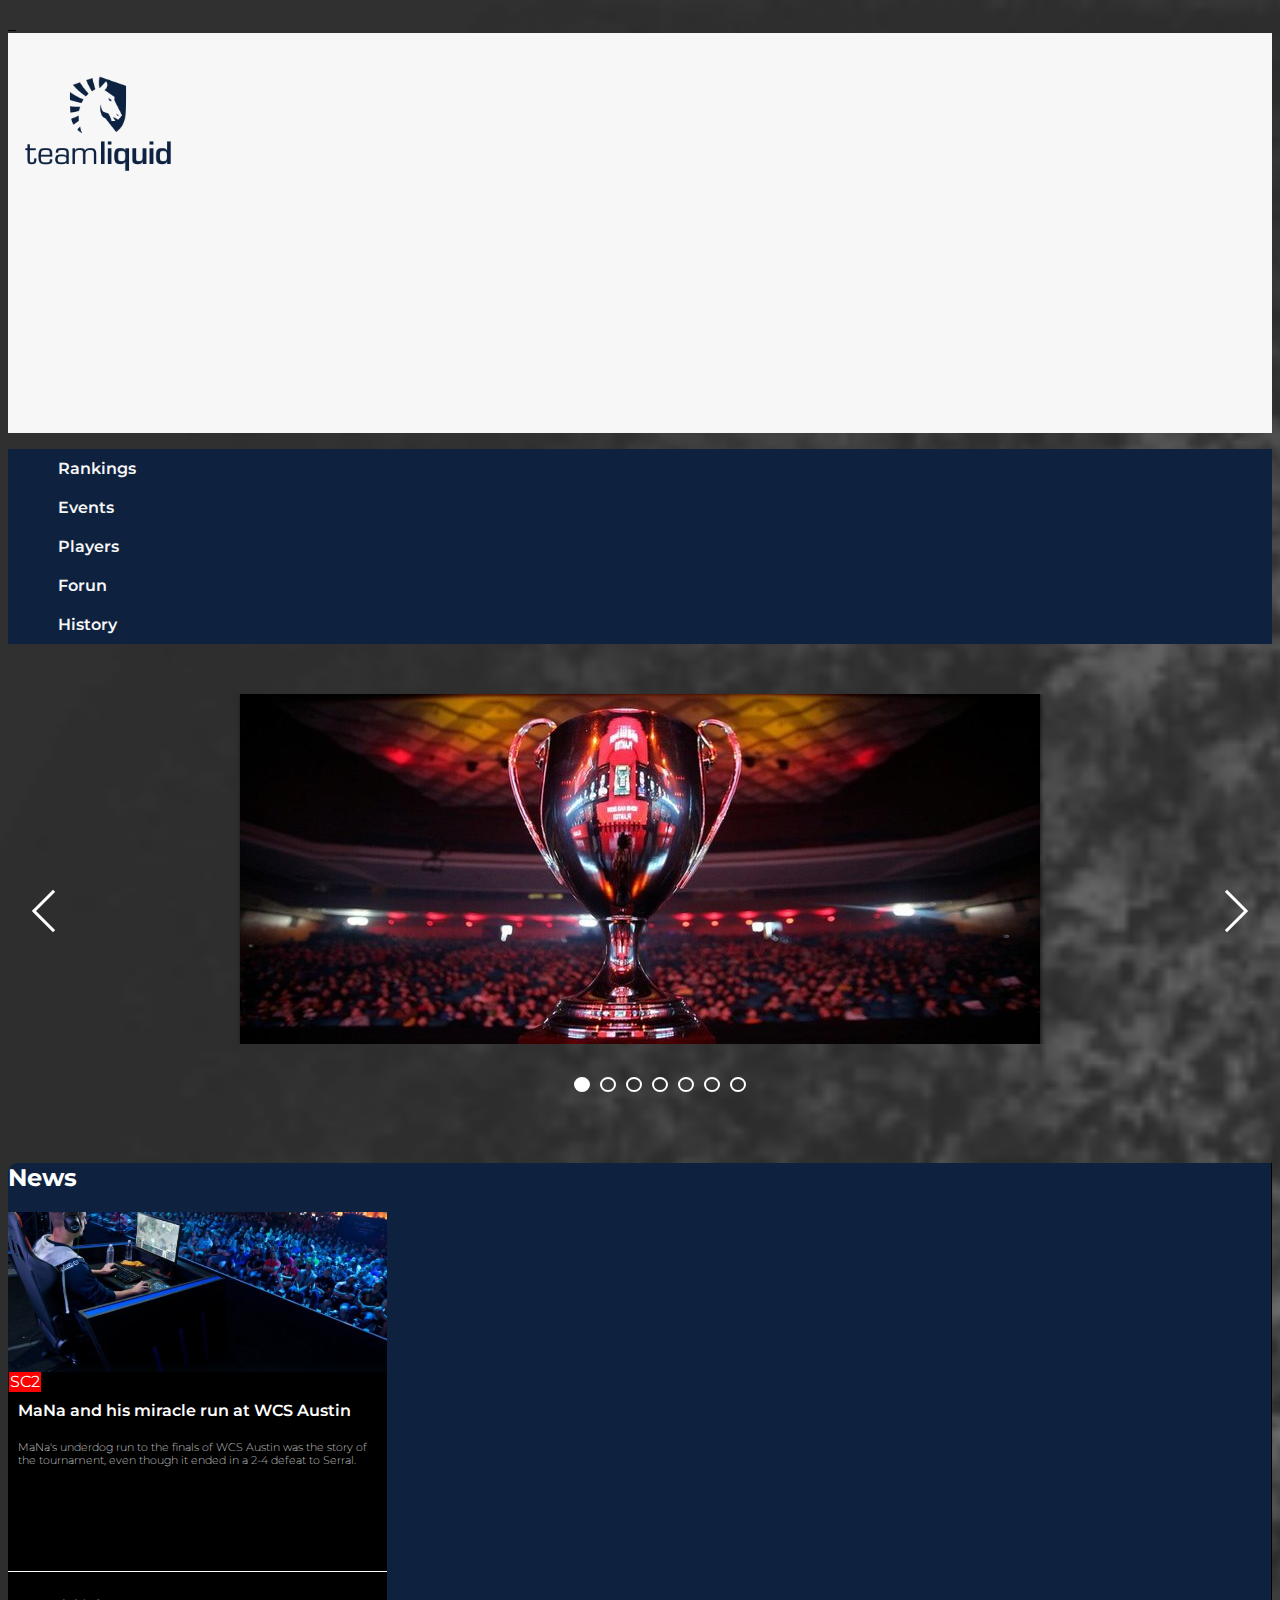
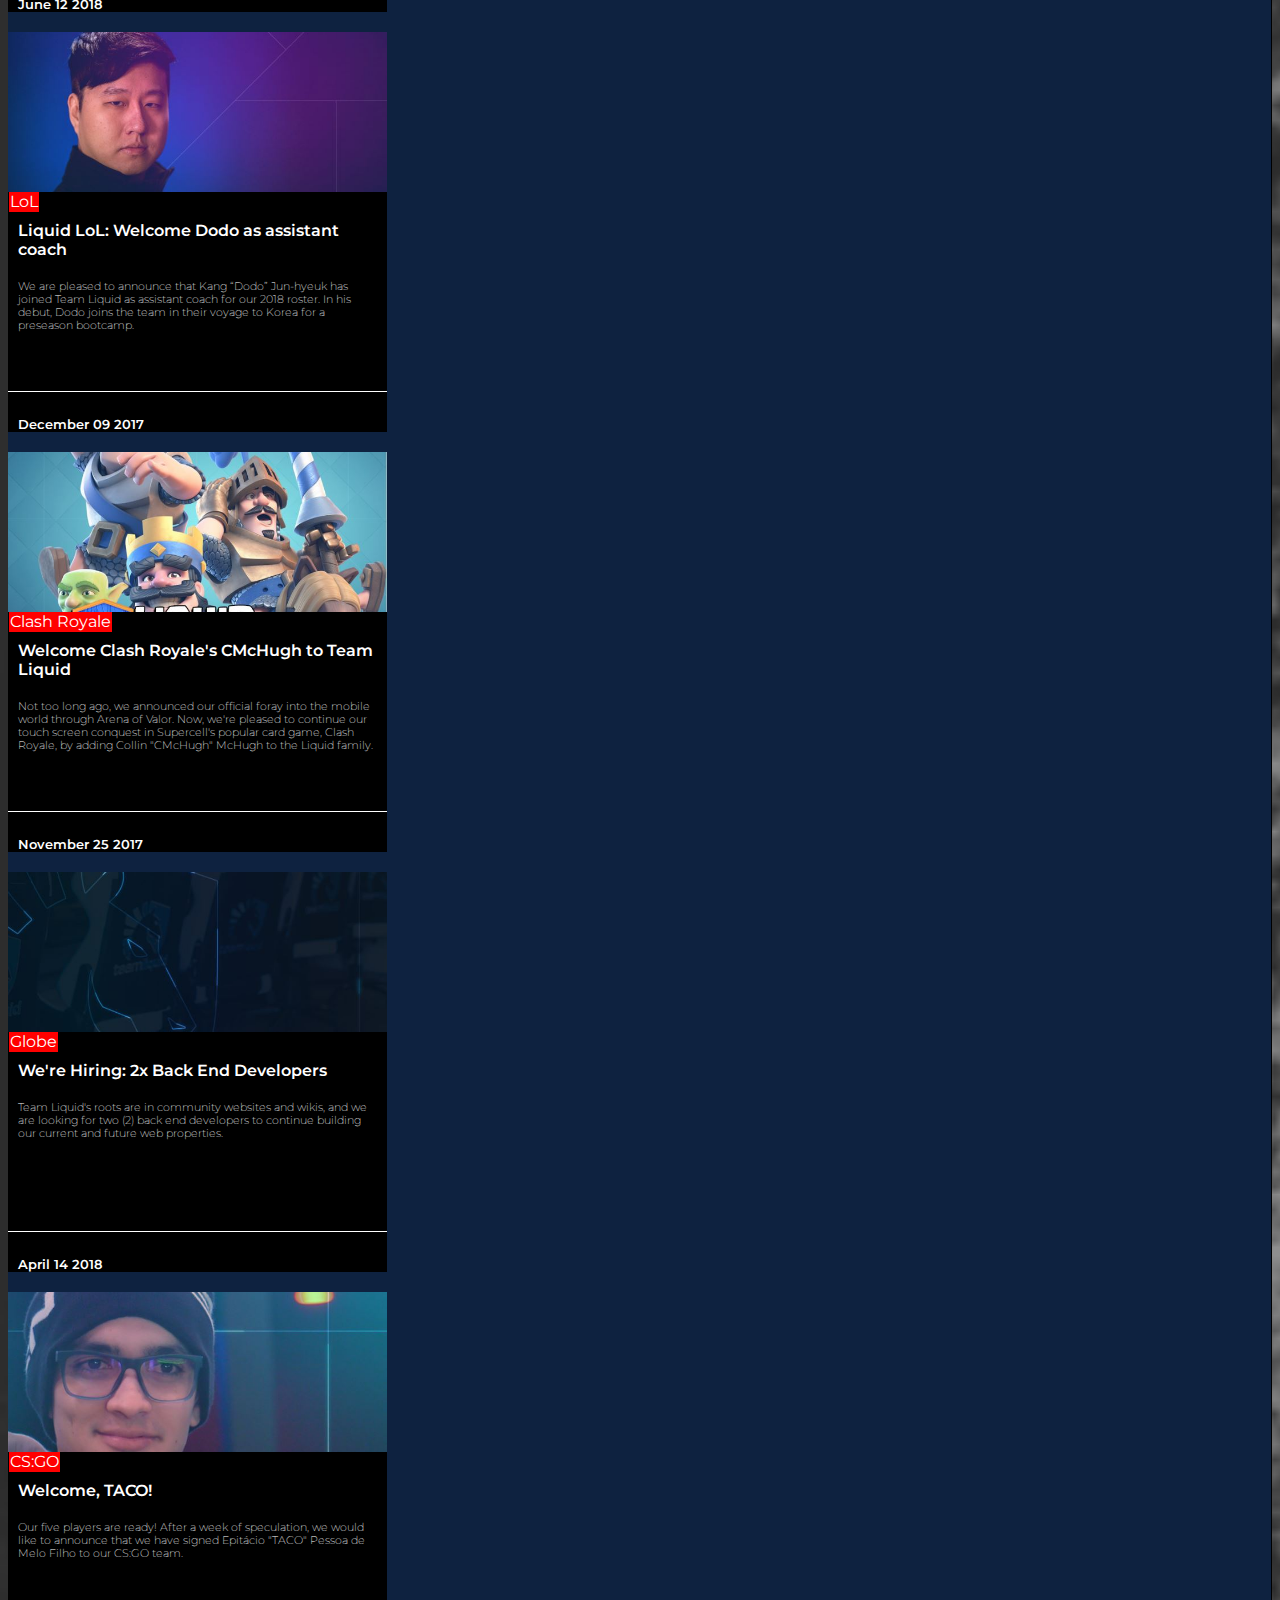
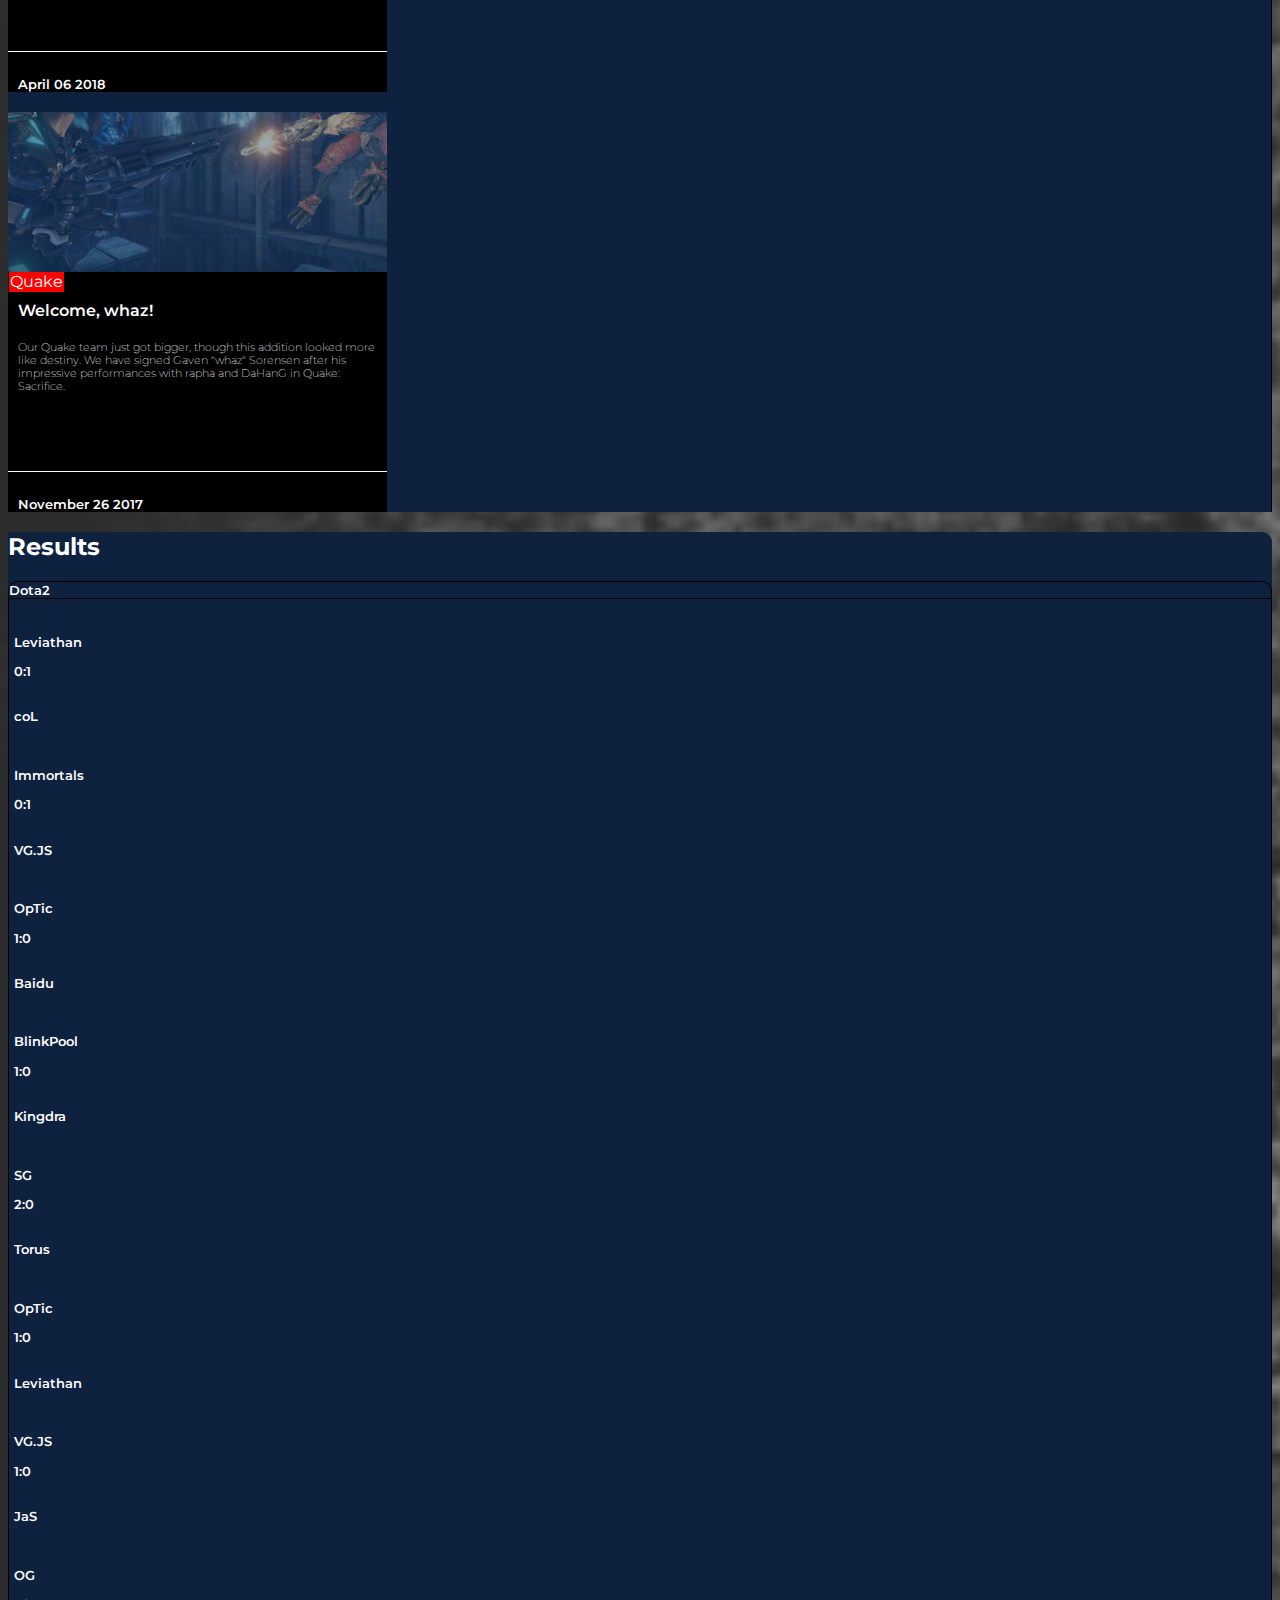
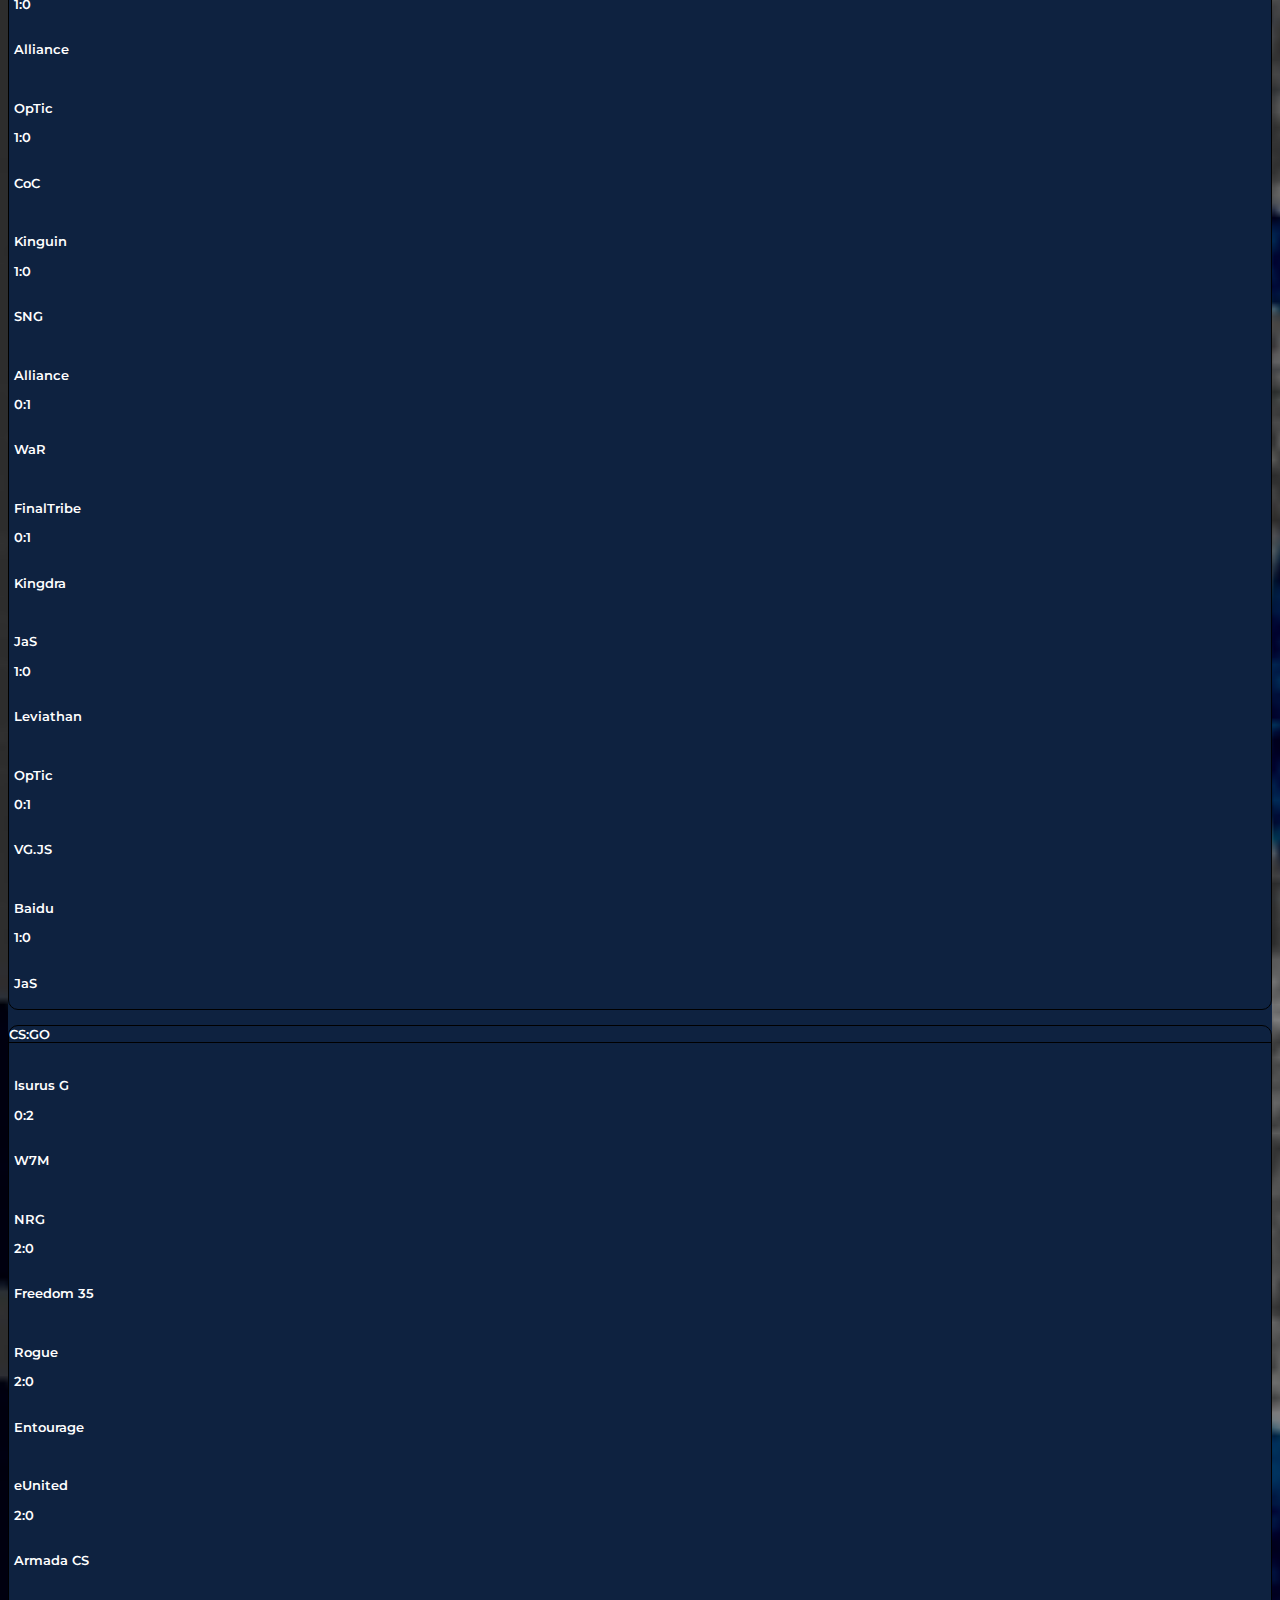
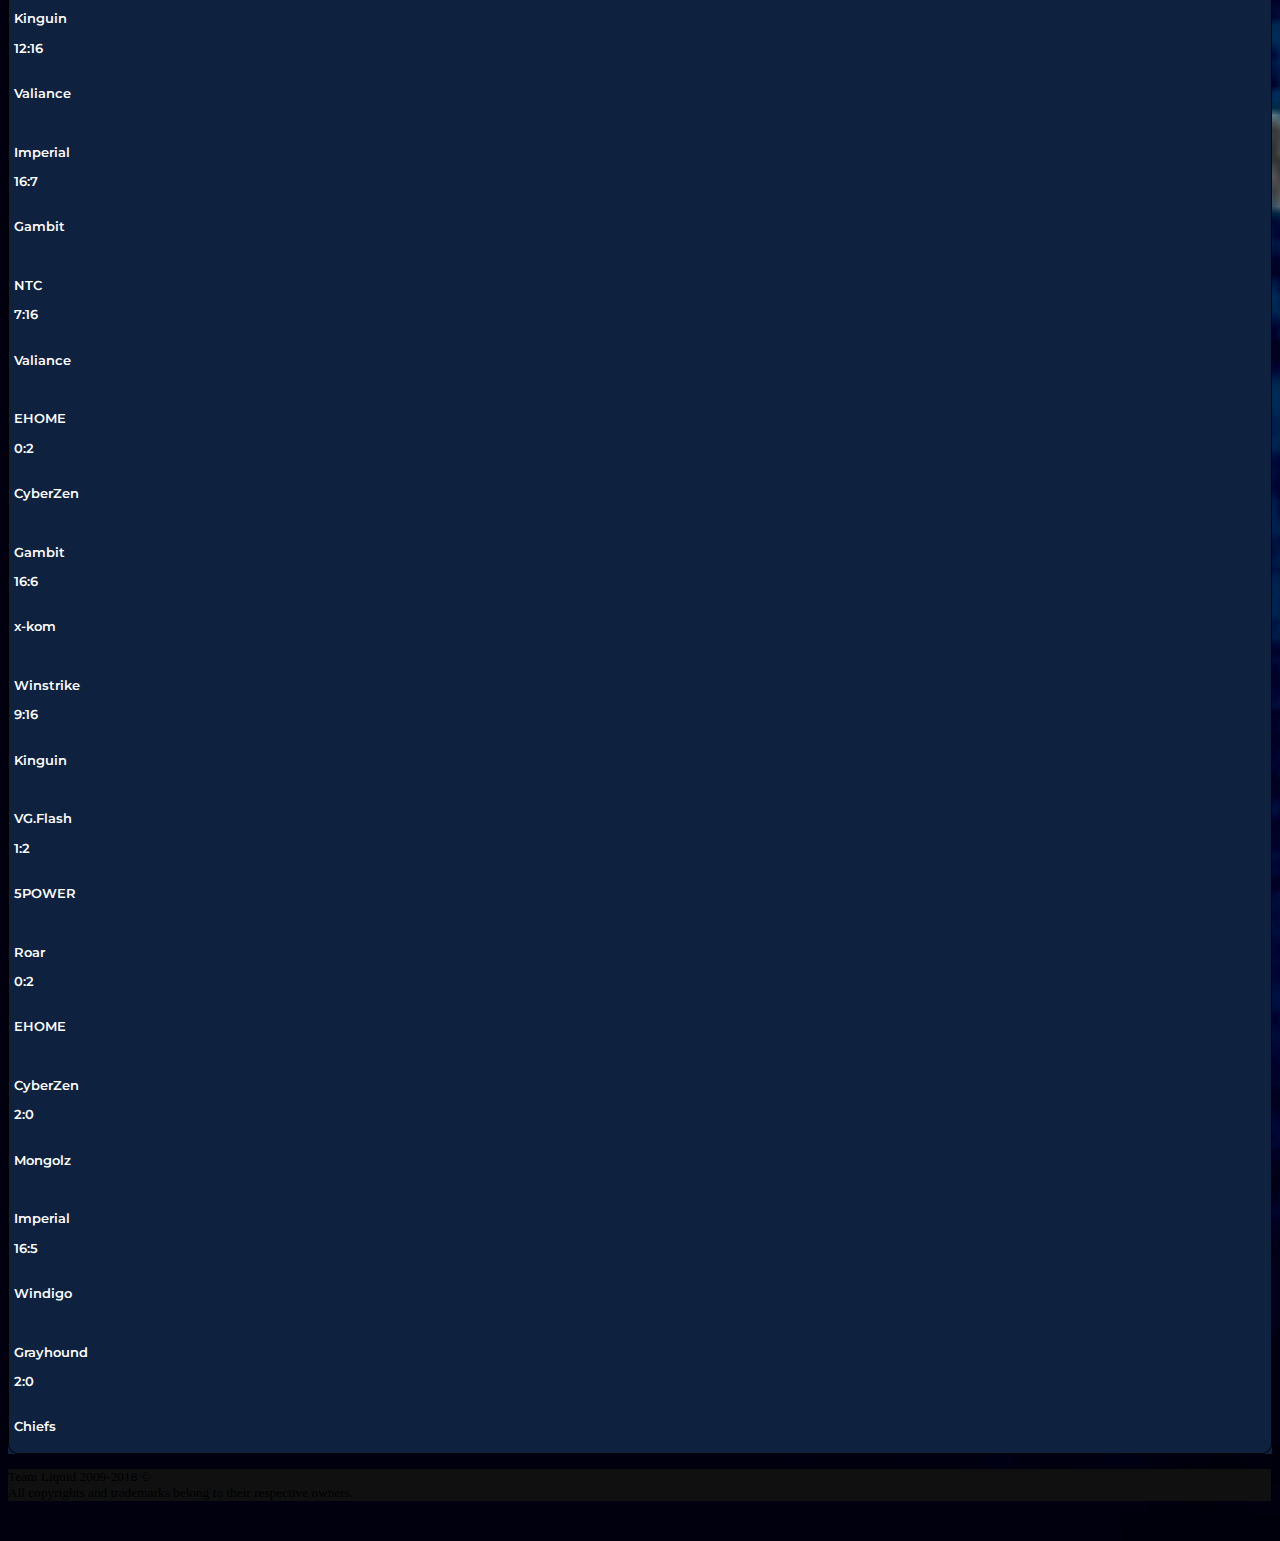
==== index.html @ f84c829b "Rankings + bugfix 26.06.2018" ====
<!DOCTYPE html>
<html lang="en">
<head>
<meta name = "title" content="Liquid">
<meta charset="utf-8">
<title>Liquid</title>
<meta name="viewport" content="width=device-width, initial-scale=1.0">
<link rel="shortcut icon" href="Images/300px-Team_Liquidlogo_square.png">
<link href="https://fonts.googleapis.com/css?family=Montserrat" rel="stylesheet">
<link rel="stylesheet" href="https://stackpath.bootstrapcdn.com/bootstrap/4.1.1/css/bootstrap.min.css" integrity="sha384-WskhaSGFgHYWDcbwN70/dfYBj47jz9qbsMId/iRN3ewGhXQFZCSftd1LZCfmhktB" crossorigin="anonymous">
<link rel="stylesheet" type="text/css" href="slick/slick.css"/>
<link rel="stylesheet" type="text/css" href="style.css">

</head>
<body>
	<div class="container">
		<div class="row">_
			<div class="col-md-2 topBar">
				<a href="index.html" id="logo"></a>
			</div>
			<div class="col-md topBar">
				<div class="row justify-content-md-center">
					<a href="https://www.dell.com/en-us/gaming/alienware?~ck=mn" target="_blank" id="alienware" class="widesponsor"></a>
				</div>
				<div class="row justify-content-md-around">
					<a href="http://hyperx.com/" target="_blank" id="hyperx" class="narrowsponsor"></a>
					<a href="https://www.sap.com/index.html" target="_blank" id="sap" class="narrowsponsor"></a>
					<a href="https://www.twitch.tv/" target="_blank" id="twitch" class="narrowsponsor"></a>
				</div>
				<div class="row justify-content-md-around">
					<a href="https://ballistixgaming.com" target="_blank" id="ballistix" class="widesponsor"></a>
					<a href="http://www.needforseat.com" target="_blank" id="needforseat" class="widesponsor"></a>
				</div>
			</div>
		</div>
		<div class="menu">
			<ul class="row justify-content-md-around menulist">
				<li><a href="rankings.html">Rankings</a></li>
				<li><a href="#event">Events</a></li>
				<li><a href="#players">Players</a></li>
				<li><a href="#forum">Forun</a></li>
				<li><a href="#hostory">History</a></li>
			</ul>
		</div>
		
		<div class="slider-container">

			<div id="prev" class="arrows prev"></div>
			<div id="next" class="arrows next"></div>

			<div class="row justify-content-md-between sliderwrap">
				<div class="col-md-8 cont"><img class="slider-img" src="Images/pictureeee.e7mj9.jpg" alt=""></div>
				<div class="col-md-8 cont"><img class="slider-img" src="Images/imgonline-com-ua-Resize-3OsStzN36RAW.jpg" alt=""></div>
				<div class="col-md-8 cont"><img class="slider-img" src="Images/qi_invite.Oc40f.png" alt=""></div>
				<div class="col-md-8 cont"><img class="slider-img" src="Images/imgonline-com-ua-Resize-9TBhUI1VV3SO4.jpg" alt=""></div>
				<div class="col-md-8 cont"><img class="slider-img" src="Images/imgonline-com-ua-Resize-SIORg0eq73BlYozg.jpg" alt=""></div>
				<div class="col-md-8 cont"><img class="slider-img" src="Images/imgonline-com-ua-Resize-vIZdMVS0Pjx0A.jpg" alt=""></div>
				<div class="col-md-8 cont"><img class="slider-img" src="Images/imgonline-com-ua-Resize-VWWmuJRG61Q2G.jpg" alt=""></div>
			</div>

			<ul class="dots-container"></ul>

		</div>

		<div class="row news-content">
			<div class="col-md-9 news-wrap">
				<h2 class="d-md-flex justify-content-md-left">News</h2>
				<div class="d-md-flex flex-wrap justify-content-md-around">
					<div class="news-card">
						<div class="card-img" id="card-1"></div>
						<div class="card-content">
							<span class="game-icon">SC2</span>
							<div class="active-text">MaNa and his miracle run at WCS Austin</div>
							<p>MaNa's underdog run to the finals of WCS Austin was the story of the tournament, even though it ended in a 2-4 defeat to Serral.</p>
						</div>
						<div class="card-time">
							<p>June 12 2018</p>
						</div>
				 	</div>
				 	<div class="news-card">
						<div class="card-img" id="card-2"></div>
						<div class="card-content">
							<span class="game-icon">LoL</span>
							<div class="active-text">Liquid LoL: Welcome Dodo as assistant coach</div>
							<p>We are pleased to announce that Kang “Dodo” Jun-hyeuk has joined Team Liquid as assistant coach for our 2018 roster. In his debut, Dodo joins the team in their voyage to Korea for a preseason bootcamp.</p>
						</div>
						<div class="card-time">
							<p>December 09 2017</p>
						</div>
				 	</div>
				 	<div class="news-card">
						<div class="card-img" id="card-3"></div>
						<div class="card-content">
							<span class="game-icon">Clash Royale</span>
							<div class="active-text">Welcome Clash Royale's CMcHugh to Team Liquid</div>
							<p>Not too long ago, we announced our official foray into the mobile world through Arena of Valor. Now, we're pleased to continue our touch screen conquest in Supercell's popular card game, Clash Royale, by adding Collin "CMcHugh" McHugh to the Liquid family.</p>
						</div>
						<div class="card-time">
							<p>November 25 2017</p>
						</div>
				 	</div>
				 	<div class="news-card">
						<div class="card-img" id="card-4"></div>
						<div class="card-content">
							<span class="game-icon">Globe</span>
							<div class="active-text">We're Hiring: 2x Back End Developers</div>
							<p>Team Liquid's roots are in community websites and wikis, and we are looking for two (2) back end developers to continue building our current and future web properties.</p>
						</div>
						<div class="card-time">
							<p>April 14 2018</p>
						</div>
				 	</div>
				 	<div class="news-card">
						<div class="card-img" id="card-5"></div>
						<div class="card-content">
							<span class="game-icon">CS:GO</span>
							<div class="active-text">Welcome, TACO!</div>
							<p>Our five players are ready! After a week of speculation, we would like to announce that we have signed Epitácio "TACO" Pessoa de Melo Filho to our CS:GO team.</p>
						</div>
						<div class="card-time">
							<p>April 06 2018</p>
						</div>
				 	</div>
				 	<div class="news-card">
						<div class="card-img" id="card-6"></div>
						<div class="card-content">
							<span class="game-icon">Quake</span>
							<div class="active-text">Welcome, whaz!</div>
							<p>Our Quake team just got bigger, though this addition looked more like destiny. We have signed Gaven "whaz" Sorensen after his impressive performances with rapha and DaHanG in Quake: Sacrifice.</p>
						</div>
						<div class="card-time">
							<p>November 26 2017</p>
						</div>
				 	</div>
				 </div>
			</div>
			<div class="col-md-3 results-wrap">
				<h2 class="d-md-flex justify-content-md-left">Results</h2>
				<div class="d-md-flex-column disc">
						<div class="disc-head d-md-flex flex-row justify-content-md-center">Dota2</div>
						<div class="disc-body d-md-flex flex-column">
							<div class="d-md-flex flex-row justify-content-md-around">
								<div class="d-md-flex flex-row">
									<div class="flag usa"></div>
									<p>Leviathan</p>
								</div>
								<div>0:1</div>
								<div class="d-md-flex flex-row">
									<div class="flag usa"></div>
									<p>coL</p>
								</div>
							</div>
							<div class="d-md-flex flex-row justify-content-md-around">
								<div class="d-md-flex flex-row">
									<div class="flag usa"></div>
									<p>Immortals</p>
								</div>
								<div>0:1</div>
								<div class="d-md-flex flex-row">
									<div class="flag usa"></div>
									<p>VG.JS</p>
								</div>
							</div>
							<div class="d-md-flex flex-row justify-content-md-around">
								<div class="d-md-flex flex-row">
									<div class="flag usa"></div>
									<p>OpTic</p>
								</div>
								<div>1:0</div>
								<div class="d-md-flex flex-row">
									<div class="flag china"></div>
									<p>Baidu</p>
								</div>
							</div>
							<div class="d-md-flex flex-row justify-content-md-around">
								<div class="d-md-flex flex-row">
									<div class="flag eu"></div>
									<p>BlinkPool</p>
								</div>
								<div>1:0</div>
								<div class="d-md-flex flex-row">
									<div class="flag eu"></div>
									<p>Kingdra</p>
								</div>
							</div>
							<div class="d-md-flex flex-row justify-content-md-around">
								<div class="d-md-flex flex-row">
									<div class="flag brazil"></div>
									<p>SG</p>
								</div>
								<div>2:0</div>
								<div class="d-md-flex flex-row">
									<div class="flag peru"></div>
									<p>Torus</p>
								</div>
							</div>
							<div class="d-md-flex flex-row justify-content-md-around">
								<div class="d-md-flex flex-row">
									<div class="flag usa"></div>
									<p>OpTic</p>
								</div>
								<div>1:0</div>
								<div class="d-md-flex flex-row">
									<div class="flag usa"></div>
									<p>Leviathan</p>
								</div>	
							</div>
							<div class="d-md-flex flex-row justify-content-md-around">
								<div class="d-md-flex flex-row">
									<div class="flag usa"></div>
									<p>VG.JS</p>
								</div>
								<div>1:0</div>
								<div class="d-md-flex flex-row">
									<div class="flag canada"></div>
									<p>JaS</p>
								</div>
							</div>
							<div class="d-md-flex flex-row justify-content-md-around">
								<div class="d-md-flex flex-row">
									<div class="flag eu"></div>
									<p>OG</p>
								</div>
								<div>1:0</div>
								<div class="d-md-flex flex-row">
									<div class="flag sweden"></div>
									<p>Alliance</p>
								</div>
							</div>
							<div class="d-md-flex flex-row justify-content-md-around">
								<div class="d-md-flex flex-row">
									<div class="flag usa"></div>
									<p>OpTic</p>
								</div>
								<div>1:0</div>
								<div class="d-md-flex flex-row">
									<div class="flag usa"></div>
									<p>CoC</p>
								</div>
							</div>
							<div class="d-md-flex flex-row justify-content-md-around">
								<div class="d-md-flex flex-row">
									<div class="flag poland"></div>
									<p>Kinguin</p>
								</div>
								<div>1:0</div>
								<div class="d-md-flex flex-row">
									<div class="flag poland"></div>
									<p>SNG</p>
								</div>
							</div>
							<div class="d-md-flex flex-row justify-content-md-around">
								<div class="d-md-flex flex-row">
									<div class="flag sweden"></div>
									<p>Alliance</p>
								</div>
								<div>0:1</div>
								<div class="d-md-flex flex-row">
									<div class="flag canada"></div>
									<p>WaR</p>
								</div>
							</div>
							<div class="d-md-flex flex-row justify-content-md-around">
								<div class="d-md-flex flex-row">
									<div class="flag eu"></div>
									<p>FinalTribe</p>
								</div>
								<div>0:1</div>
								<div class="d-md-flex flex-row">
									<div class="flag eu"></div>
									<p>Kingdra</p>
								</div>
							</div>
							<div class="d-md-flex flex-row justify-content-md-around">
								<div class="d-md-flex flex-row">
									<div class="flag usa"></div>
									<p>JaS</p>
								</div>
								<div>1:0</div>
								<div class="d-md-flex flex-row">
									<div class="flag usa"></div>
									<p>Leviathan</p>
								</div>
							</div>
							<div class="d-md-flex flex-row justify-content-md-around">
								<div class="d-md-flex flex-row">
									<div class="flag usa"></div>
									<p>OpTic</p>
								</div>
								<div>0:1</div>
								<div class="d-md-flex flex-row">
									<div class="flag usa"></div>
									<p>VG.JS</p>
								</div>
							</div>
							<div class="d-md-flex flex-row justify-content-md-around">
								<div class="d-md-flex flex-row">
									<div class="flag china"></div>
									<p>Baidu</p>
								</div>
								<div>1:0</div>
								<div class="d-md-flex flex-row">
									<div class="flag canada"></div>
									<p>JaS</p>
								</div>
							</div>
						</div>
				</div>
				<div class="d-md-flex-column disc">
						<div class="disc-head d-md-flex flex-row justify-content-md-center">CS:GO</div>
						<div class="disc-body d-md-flex flex-column">
							<div class="d-md-flex flex-row justify-content-md-around">
								<div class="d-md-flex flex-row">
									<div class="flag argentina"></div>
									<p>Isurus G</p>
								</div>
								<div>0:2</div>
								<div class="d-md-flex flex-row">
									<div class="flag brazil"></div>
									<p>W7M</p>
								</div>
							</div>
							<div class="d-md-flex flex-row justify-content-md-around">
								<div class="d-md-flex flex-row">
									<div class="flag usa"></div>
									<p>NRG</p>
								</div>
								<div>2:0</div>
								<div class="d-md-flex flex-row">
									<div class="flag usa"></div>
									<p>Freedom 35</p>
								</div>
							</div>
							<div class="d-md-flex flex-row justify-content-md-around">
								<div class="d-md-flex flex-row">
									<div class="flag usa"></div>
									<p>Rogue</p>
								</div>
								<div>2:0</div>
								<div class="d-md-flex flex-row">
									<div class="flag usa"></div>
									<p>Entourage</p>
								</div>
							</div>
							<div class="d-md-flex flex-row justify-content-md-around">
								<div class="d-md-flex flex-row">
									<div class="flag eu"></div>
									<p>eUnited</p>
								</div>
								<div>2:0</div>
								<div class="d-md-flex flex-row">
									<div class="flag eu"></div>
									<p>Armada CS</p>
								</div>
							</div>
							<div class="d-md-flex flex-row justify-content-md-around">
								<div class="d-md-flex flex-row">
									<div class="flag poland"></div>
									<p>Kinguin</p>
								</div>
								<div>12:16</div>
								<div class="d-md-flex flex-row">
									<div class="flag serbia"></div>
									<p>Valiance</p>
								</div>
							</div>
							<div class="d-md-flex flex-row justify-content-md-around">
								<div class="d-md-flex flex-row">
									<div class="flag eu"></div>
									<p>Imperial</p>
								</div>
								<div>16:7</div>
								<div class="d-md-flex flex-row">
									<div class="flag cis"></div>
									<p>Gambit</p>
								</div>
							</div>
							<div class="d-md-flex flex-row justify-content-md-around">
								<div class="d-md-flex flex-row">
									<div class="flag brazil"></div>
									<p>NTC</p>
								</div>
								<div>7:16</div>
								<div class="d-md-flex flex-row">
									<div class="flag serbia"></div>
									<p>Valiance</p>
								</div>
							</div>
							<div class="d-md-flex flex-row justify-content-md-around">
								<div class="d-md-flex flex-row">
									<div class="flag china"></div>
									<p>EHOME</p>
								</div>
								<div>0:2</div>
								<div class="d-md-flex flex-row">
									<div class="flag china"></div>
									<p>CyberZen</p>
								</div>
							</div>
							<div class="d-md-flex flex-row justify-content-md-around">
								<div class="d-md-flex flex-row">
									<div class="flag cis"></div>
									<p>Gambit</p>
								</div>
								<div>16:6</div>
								<div class="d-md-flex flex-row">
									<div class="flag poland"></div>
									<p>x-kom</p>
								</div>
							</div>
							<div class="d-md-flex flex-row justify-content-md-around">
								<div class="d-md-flex flex-row">
									<div class="flag russia"></div>
									<p>Winstrike</p>
								</div>
								<div>9:16</div>
								<div class="d-md-flex flex-row">
									<div class="flag poland"></div>
									<p>Kinguin</p>
								</div>
							</div>
							<div class="d-md-flex flex-row justify-content-md-around">
								<div class="d-md-flex flex-row">
									<div class="flag china"></div>
									<p>VG.Flash</p>
								</div>
								<div>1:2</div>
								<div class="d-md-flex flex-row">
									<div class="flag china"></div>
									<p>5POWER</p>
								</div>
							</div>
							<div class="d-md-flex flex-row justify-content-md-around">
								<div class="d-md-flex flex-row">
									<div class="flag china"></div>
									<p>Roar</p>
								</div>
								<div>0:2</div>
								<div class="d-md-flex flex-row">
									<div class="flag china"></div>
									<p>EHOME</p>
								</div>
							</div>
							<div class="d-md-flex flex-row justify-content-md-around">
								<div class="d-md-flex flex-row">
									<div class="flag china"></div>
									<p>CyberZen</p>
								</div>
								<div>2:0</div>
								<div class="d-md-flex flex-row">
									<div class="flag mongolia"></div>
									<p>Mongolz</p>
								</div>
							</div>
							<div class="d-md-flex flex-row justify-content-md-around">
								<div class="d-md-flex flex-row">
									<div class="flag eu"></div>
									<p>Imperial</p>
								</div>
								<div>16:5</div>
								<div class="d-md-flex flex-row">
									<div class="flag bulgaria"></div>
									<p>Windigo</p>
								</div>
							</div>
							<div class="d-md-flex flex-row justify-content-md-around">
								<div class="d-md-flex flex-row">
									<div class="flag australia"></div>
									<p>Grayhound</p>
								</div>
								<div>2:0</div>
								<div class="d-md-flex flex-row">
									<div class="flag australia"></div>
									<p>Chiefs</p>
								</div>
							</div>
						</div>
				</div>
			</div>
		</div>
		<div class="footer d-md-flex flex-row">
			<div class="d-md-flex col-md-3 justify-content-md-center align-items-md-center footer-element">
				Team Liquid 2009-2018 © 
			</div>
			<div class="d-md-flex col-md-6 justify-content-md-center align-items-md-center footer-element">			
				All copyrights and trademarks belong to their respective owners.
			</div>
			<div class="d-md-flex col-md-3 justify-content-md-around align-items-md-center footer-element">
				<a class="narrowsponsor" id="youtube" href="https://www.youtube.com/channel/UCLSWNf28X3mVTxTT3_nLCcw" target="_blank"></a>
				<a class="narrowsponsor" id="facebook" href="https://www.facebook.com/teamliquid" target="_blank"></a>
				<a class="narrowsponsor" id="twitter" href="https://twitter.com/teamliquid" target="_blank"></a>
				<a class="narrowsponsor" id="vk" href="https://vk.com/teamliquidpro" target="_blank"></a>
				<a class="narrowsponsor" id="insta" href="https://www.instagram.com/teamliquid/" target="_blank"></a>
			</div>
		</div>
	</div>

	<script src="https://code.jquery.com/jquery-3.3.1.slim.min.js" integrity="sha256-3edrmyuQ0w65f8gfBsqowzjJe2iM6n0nKciPUp8y+7E=" crossorigin="anonymous"></script>
	<script type="text/javascript" src="slick/slick.min.js"></script>
	<script src="script.js"></script>
</body>
</html>
---- style.css ----
*{
	box-sizing: border-box;
}

html a,div,textarea,button,input,li{
	outline: none;
}

body{
	background: url("Images/WHDQ-512499480.jpg") no-repeat;
	background-size: cover;
}

div.border{
	border: solid black;
	border-width: 1px;
}

.container{
	margin-top: 15px;
	margin-bottom: 40px;
}
/*header*/
.topBar{
	height: 200px;
	background-color: #F7F7F7;
}

#logo{
	display: inline-block;
	height: 180px;
	width: 180px;
	padding: 10px;
	background:url("Images/Team_Liquid_logo.png") center no-repeat; 
	background-size: contain;                          
    cursor:pointer; 
}
/*sponsors in header*/
.widesponsor{
	height: 40px;
	width: 150px;
	cursor: pointer;
}

.narrowsponsor{
	height: 100px;
	width: 100px;
	cursor: pointer;
}

#alienware{
	background:url("Images/AlienWare_logo.png") center no-repeat; 
	background-size: contain;                         
}

#hyperx{
	background:url("Images/1510679196_HyperX.png") center no-repeat;
	background-size: contain;  
}

#sap{
	background:url("Images/sap.png") center no-repeat;  
	background-size: contain;  
}

#twitch{
	background:url("Images/2000px-Twitch_logo_(wordmark_only).svg.png") center no-repeat;  
	background-size: contain;
}

#ballistix{
	background:url("Images/19777-1505833888-020b2ed1373222ecdcbad94d37dc9050.png") center no-repeat;  
	background-size: contain;
}

#needforseat{
	background:url("Images/NEEDforSEAT_new_websiteG2-478-200.png") center no-repeat;  
	background-size: contain;
}

#youtube{
	background:url("Images/youtube_PNG18.png") center no-repeat;  
	background-size: contain;
}

#facebook{
	background:url("Images/facebook_logos_PNG19753.png") center no-repeat;  
	background-size: contain;
}

#twitter{
	background:url("Images/twitter_PNG28.png") center no-repeat;  
	background-size: contain;
}

#vk{
	background:url("Images/VK_Logo.png") center no-repeat;  
	background-size: contain;
}

#insta{
	background:url("Images/instagram_PNG3.png") center no-repeat;  
	background-size: contain;
}

/*top menu*/
div.menu{
	background-color: #0E2240;
}

ul.menulist{
	list-style-type: none;
}

ul.menulist li{
	font-family: 'Montserrat', sans-serif;
	font-weight: 600;
	padding: 10px;
	color: #F7F7F7;
}

ul.menulist li a{
	text-decoration: none;
	color: #F7F7F7;
}

ul.menulist li a:hover{
	color: black;
	cursor: pointer;
}

ul.menulist li:hover{
	color: black;
	cursor: pointer;
}
/*main content*/
div.content{
	height: 100%;
}

/*news slider*/
.slider-container{
	margin-top: 50px;
	position: relative;
	padding-bottom: 20px;
}

.sliderwrap{
	margin-top: 20px;
	margin: auto;
	width: 100%;
	position: relative;
}

.cont{
	 height: inherit; 
	display: flex;
	justify-content: space-around;
	overflow: hidden;
}

.slider-img{
	position: relative;
	display: flex;
	margin: 0 auto;
	box-shadow: 1px 1px 3px 1px rgba(0, 0, 0, .4);
}

.slider-img h3{
	position: absolute;
	display: inline-block;
	left:50%;
	top:0;
	color: white;
}

.arrows{
	z-index: 10;
   width: 30px;
   height: 30px;
   position: absolute;
   cursor: pointer;
   top: 45%;
   transition: all ease-out .2s;
}

.arrows:hover{
   	width: 40px;
    height: 40px;
}

.prev{
   border-bottom: 3px solid white;
   border-left: 3px solid white;
   transform: rotate(45deg);
   left: 30px;
}
   
.next{
   border-bottom: 3px solid white;
   border-left: 3px solid white;
   transform: rotate(-135deg);
   right: 30px;
}

.dots-container{
	list-style-type: none;
	display: flex;
	justify-content: center;
}

.dots-container li button {
	max-width: 9px;
  height: 15px;
  border-radius: 50%;
  border: 2px solid #FFF;
  background: Transparent;
  transition: all 0.5s;
  display: inline-block;
  margin: 0px 5px;
  font: 0px/0px tahoma;
}

li.slick-active button {
	background: #FFF;
}

.dots-container li button:hover {
	cursor: pointer;
}

/*news content*/
.news-content{
	font-family: 'Montserrat', sans-serif;
	font-weight: 600;
	color: white;
}

.news-wrap{
	border-right: 1px solid black;
	background-color: #0E2240;
	border-top-left-radius: 10px;
}

.news-card{
	width: 30%;
	height: 400px;
	border-radius: none;
	background-color: black;
	margin-bottom: 20px;
}

.card-img{
	top: 0;
	height: 40%;
	width: 100%;
}

.card-img:hover{
	cursor: pointer;
}

.card-content{
	display: block;
	text-align: left;
	top: 0;
	height: 50%;
	overflow: hidden;
	border-bottom: 1px solid white;
}

.card-content p{
	font-size: 8pt;
	font-weight: 200;
	padding-left: 10px;
	padding-right: 10px;
	padding-bottom: 10px;
}

.game-icon{
	font-weight: 400;
	background-color: red;
	padding: 1px;
	margin: 1px;
	cursor: pointer;
}

.active-text{
	font-size: 12pt;
	font-weight: 600;
	padding: 10px
}

.active-text:hover{
	color: blue;
	cursor: pointer;
}

.card-time{
	padding: 10px;
	font-size: 10pt;
}

#card-1{
	background: url("Images/mana.JPG") center no-repeat;
	background-size: cover;
}

#card-2{
	background: url("Images/dodo.JPG") center no-repeat;
	background-size: cover;
}

#card-3{
	background: url("Images/cmchugh.JPG") center no-repeat;
	background-size: cover;
}

#card-4{
	background: url("Images/hiring.JPG") center no-repeat;
	background-size: cover;
}

#card-5{
	background: url("Images/taco.JPG") center no-repeat;
	background-size: cover;
}

#card-6{
	background: url("Images/whaz.JPG") center no-repeat;
	background-size: cover;
}
/*results content*/
.results-wrap{
	background-color: #0E2240;
	border-top-right-radius: 10px;
}

.disc{
	border-radius: 10px;
	border: 1px solid black;
	margin-bottom: 15px;
}

.disc div{
	font-size: 10pt;
}

.disc-head{
	font-size: 15pt;
	border-bottom: 1px solid black;
}

.disc-body{
	font-size: 12pt;
	padding: 5px;
}

.flag{
	display: inline;
	height: 20px;
	width: 30px;
	margin-right: 5px;
}

.usa{
	background: url("Images/flag-400.png") center no-repeat;
	background-size: contain;
}

.china{
	background: url("Images/flag-400 (1).png") center no-repeat;
	background-size: contain;
}

.eu{
	background: url("Images/eu.jpg") center no-repeat;
	background-size: contain;
}

.brazil{
	background: url("Images/flag-400 (2).png") center no-repeat;
	background-size: contain;
}

.peru{
	background: url("Images/flag-400 (3).png") center no-repeat;
	background-size: contain;
}

.canada{
	background: url("Images/canada-flag-icon-free-download.jpg") center no-repeat;
	background-size: contain;
}

.sweden{
	background: url("Images/flag-400 (4).png") center no-repeat;
	background-size: contain;
}

.poland{
	background: url("Images/flag-400 (5).png") center no-repeat;
	background-size: contain;
}

.argentina{
	background: url("Images/flag-400 (6).png") center no-repeat;
	background-size: contain;
}

.serbia{
	background: url("Images/images.png") center no-repeat;
	background-size: contain;
}

.cis{
	background: url("Images/cis.JPG") center no-repeat;
	background-size: contain;
}

.russia{
	background: url("Images/flag-400 (7).png") center no-repeat;
	background-size: contain;
}

.mongolia{
	background: url("Images/flag-800.png") center no-repeat;
	background-size: contain;
}

.bulgaria{
	background: url("Images/bulgaria-flag-icon-free-download.jpg") center no-repeat;
	background-size: contain;
}

.australia{
	background: url("Images/australia-flag-icon-free-download.jpg") center no-repeat;
	background-size: contain;
}
/*footer*/
.footer{
	background-color: #101010;
	font-size: 10pt;
	font-weight: 200;
}

.footer .footer-element:not(:last-child){
	border-right: 1px solid;
}
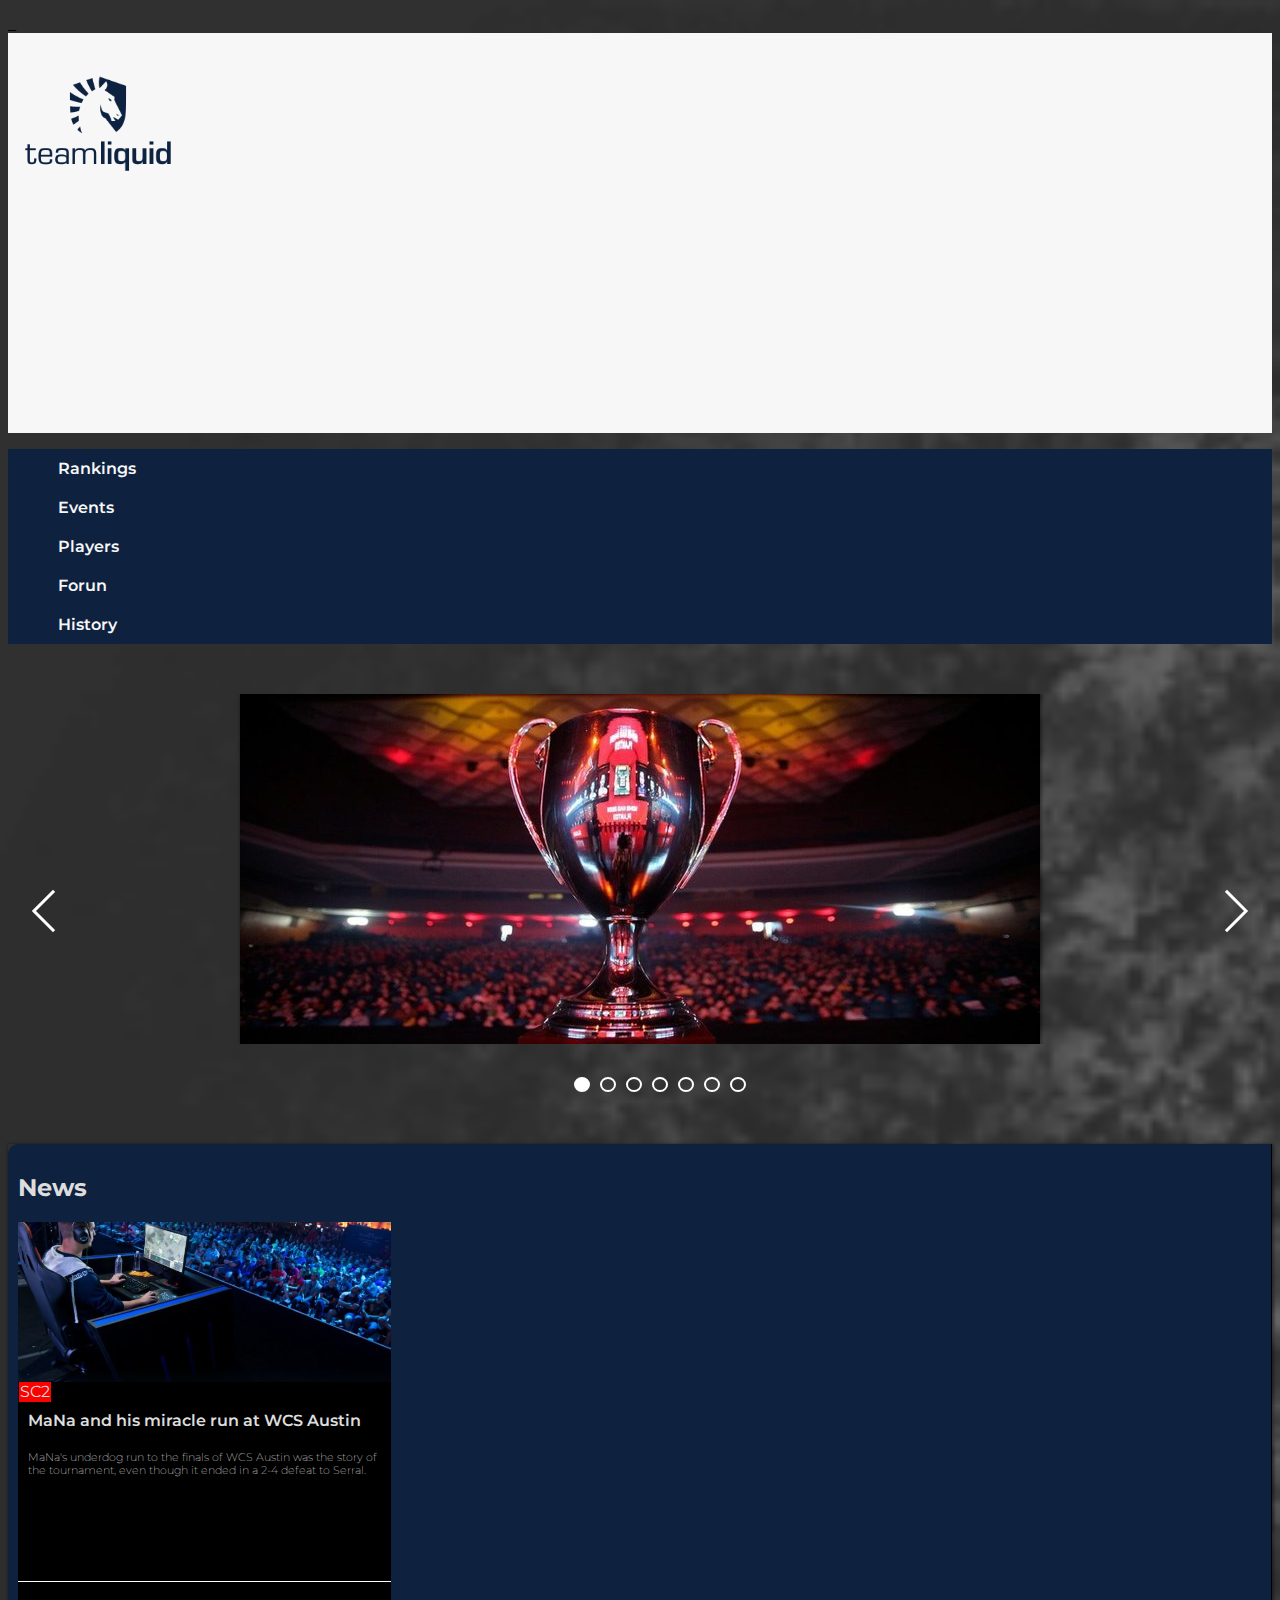
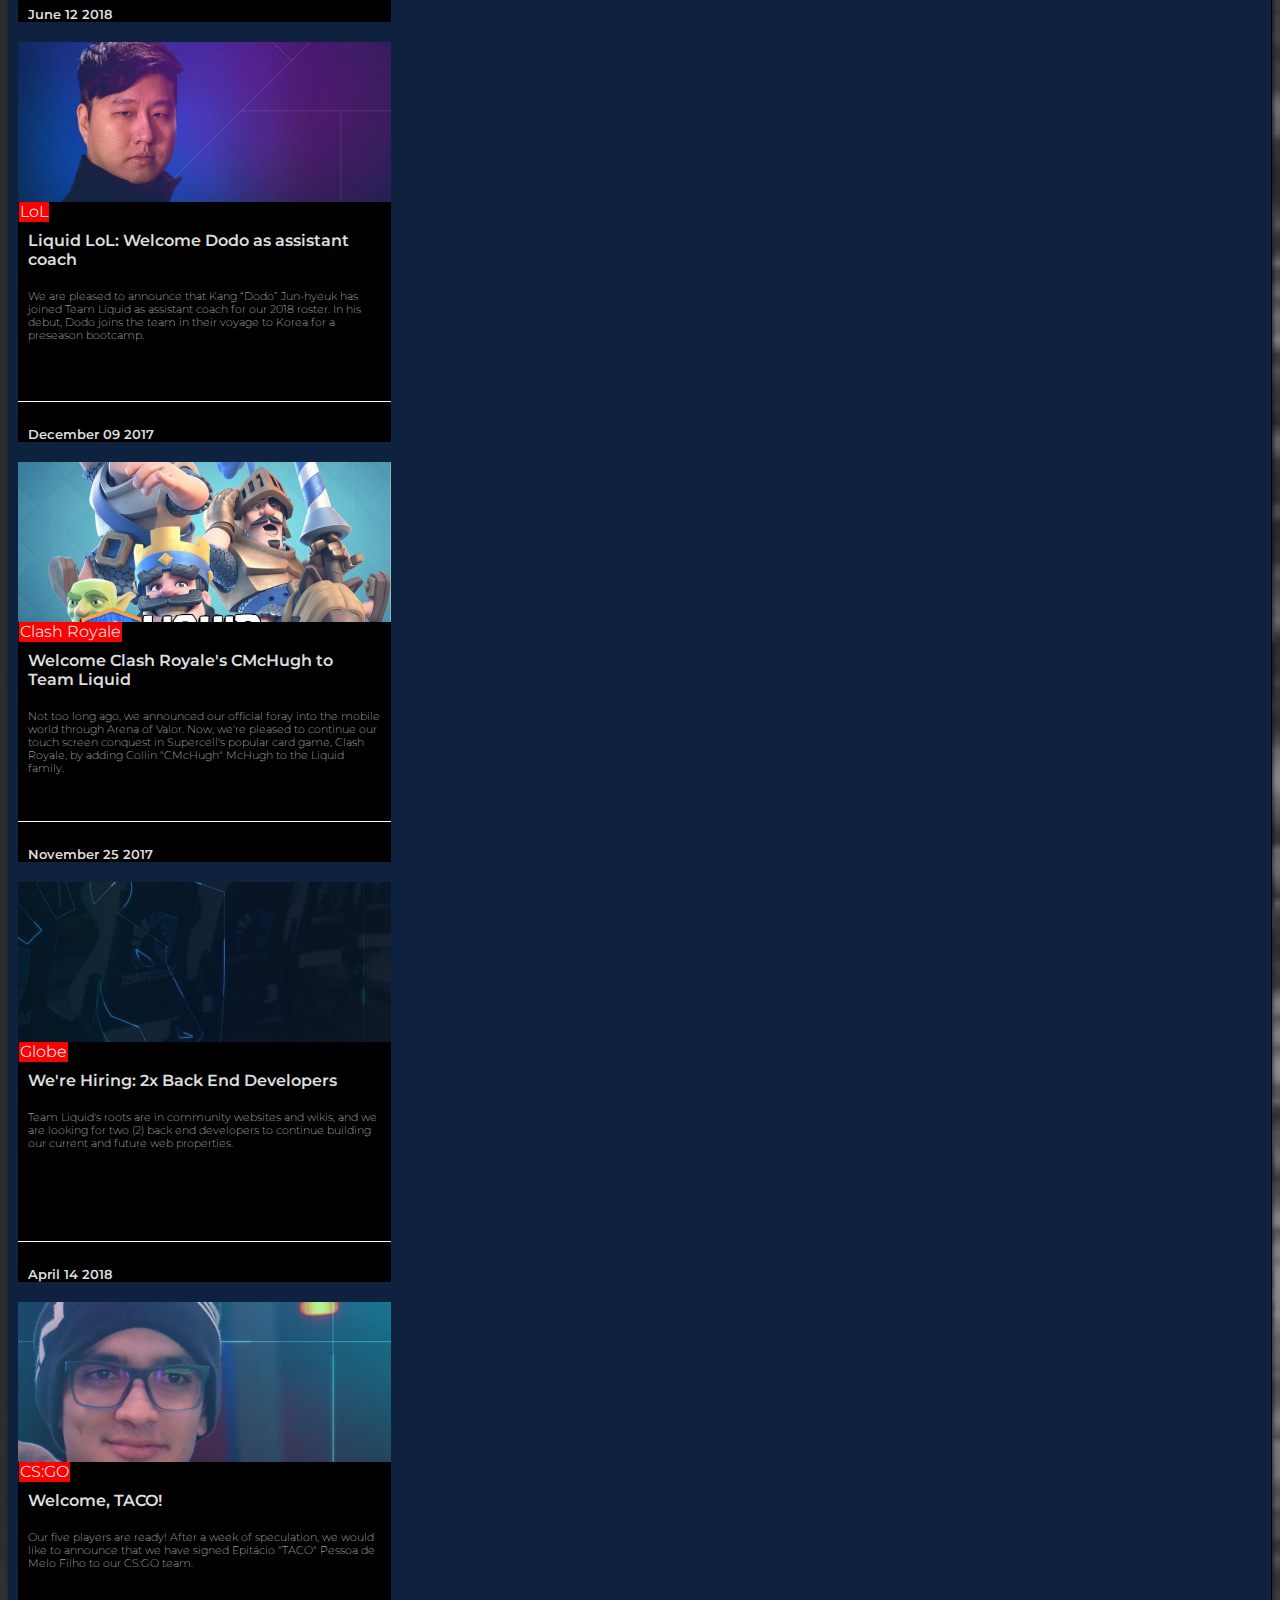
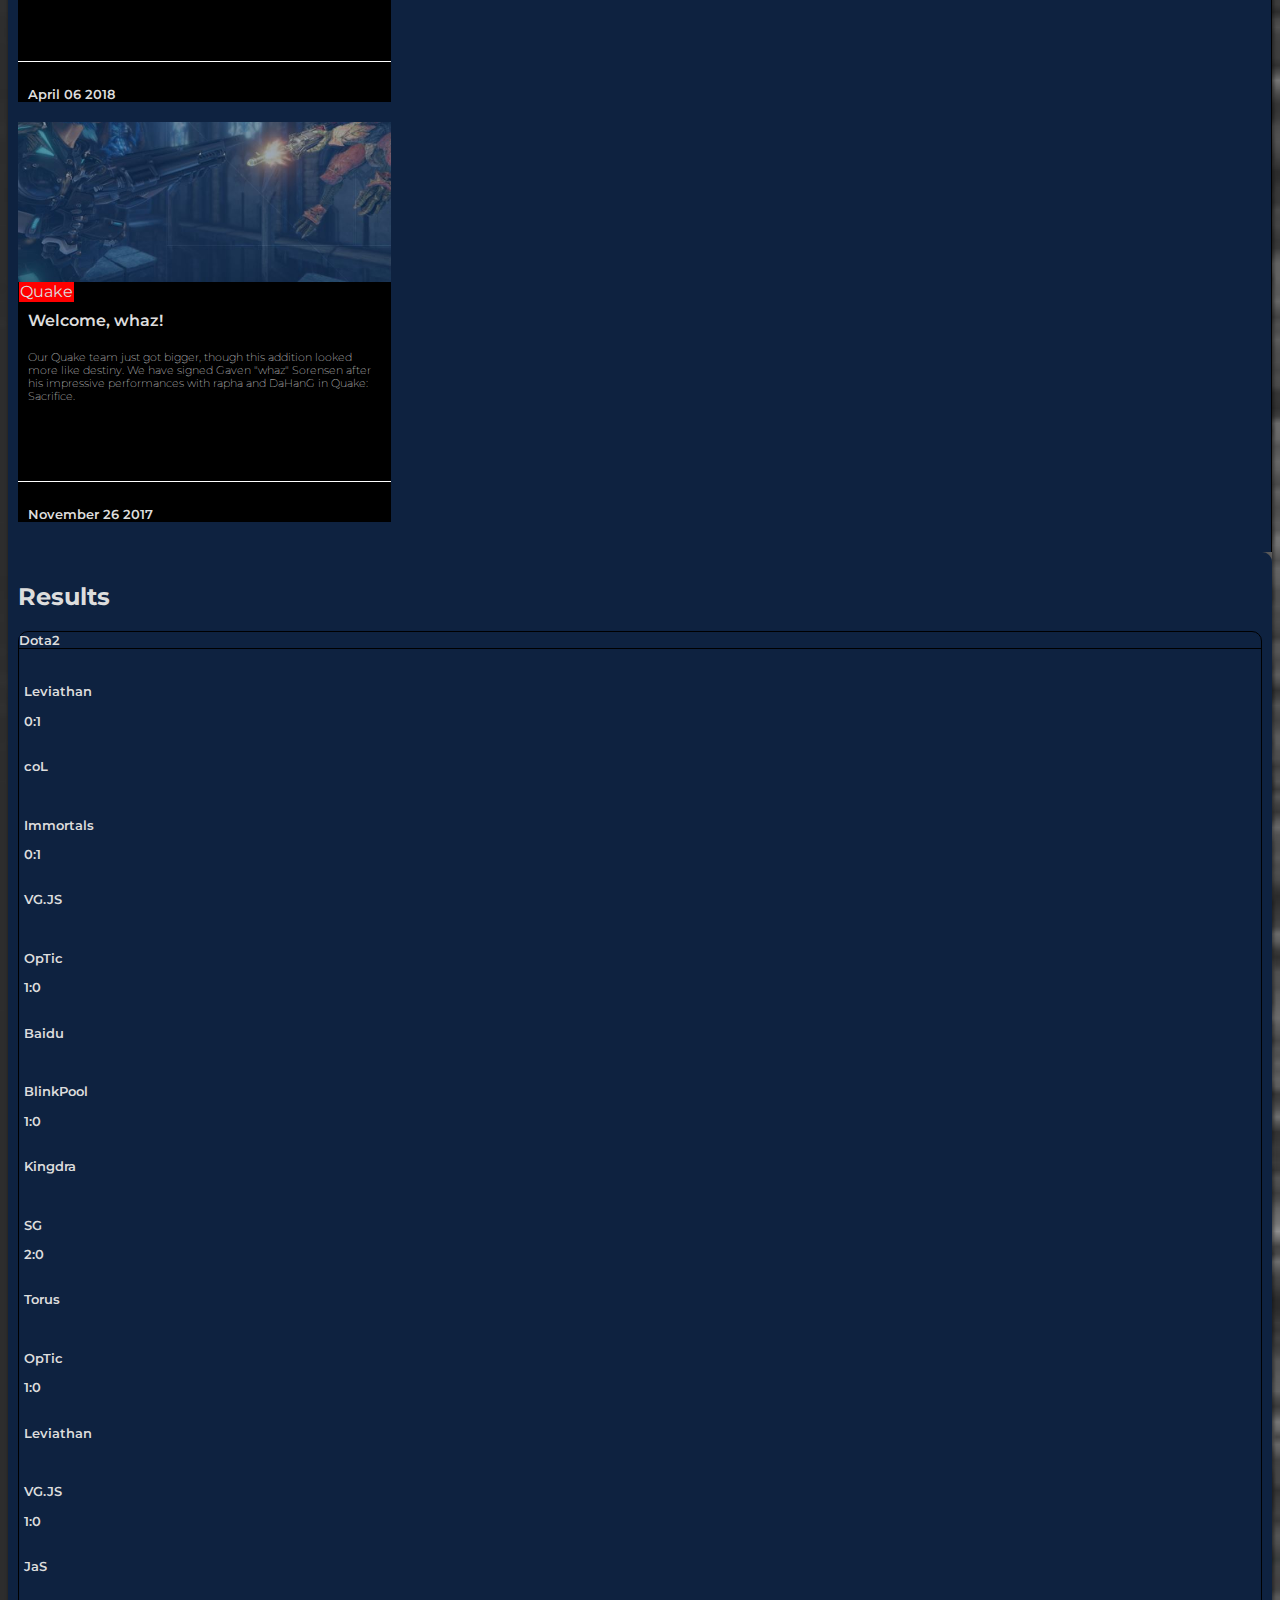
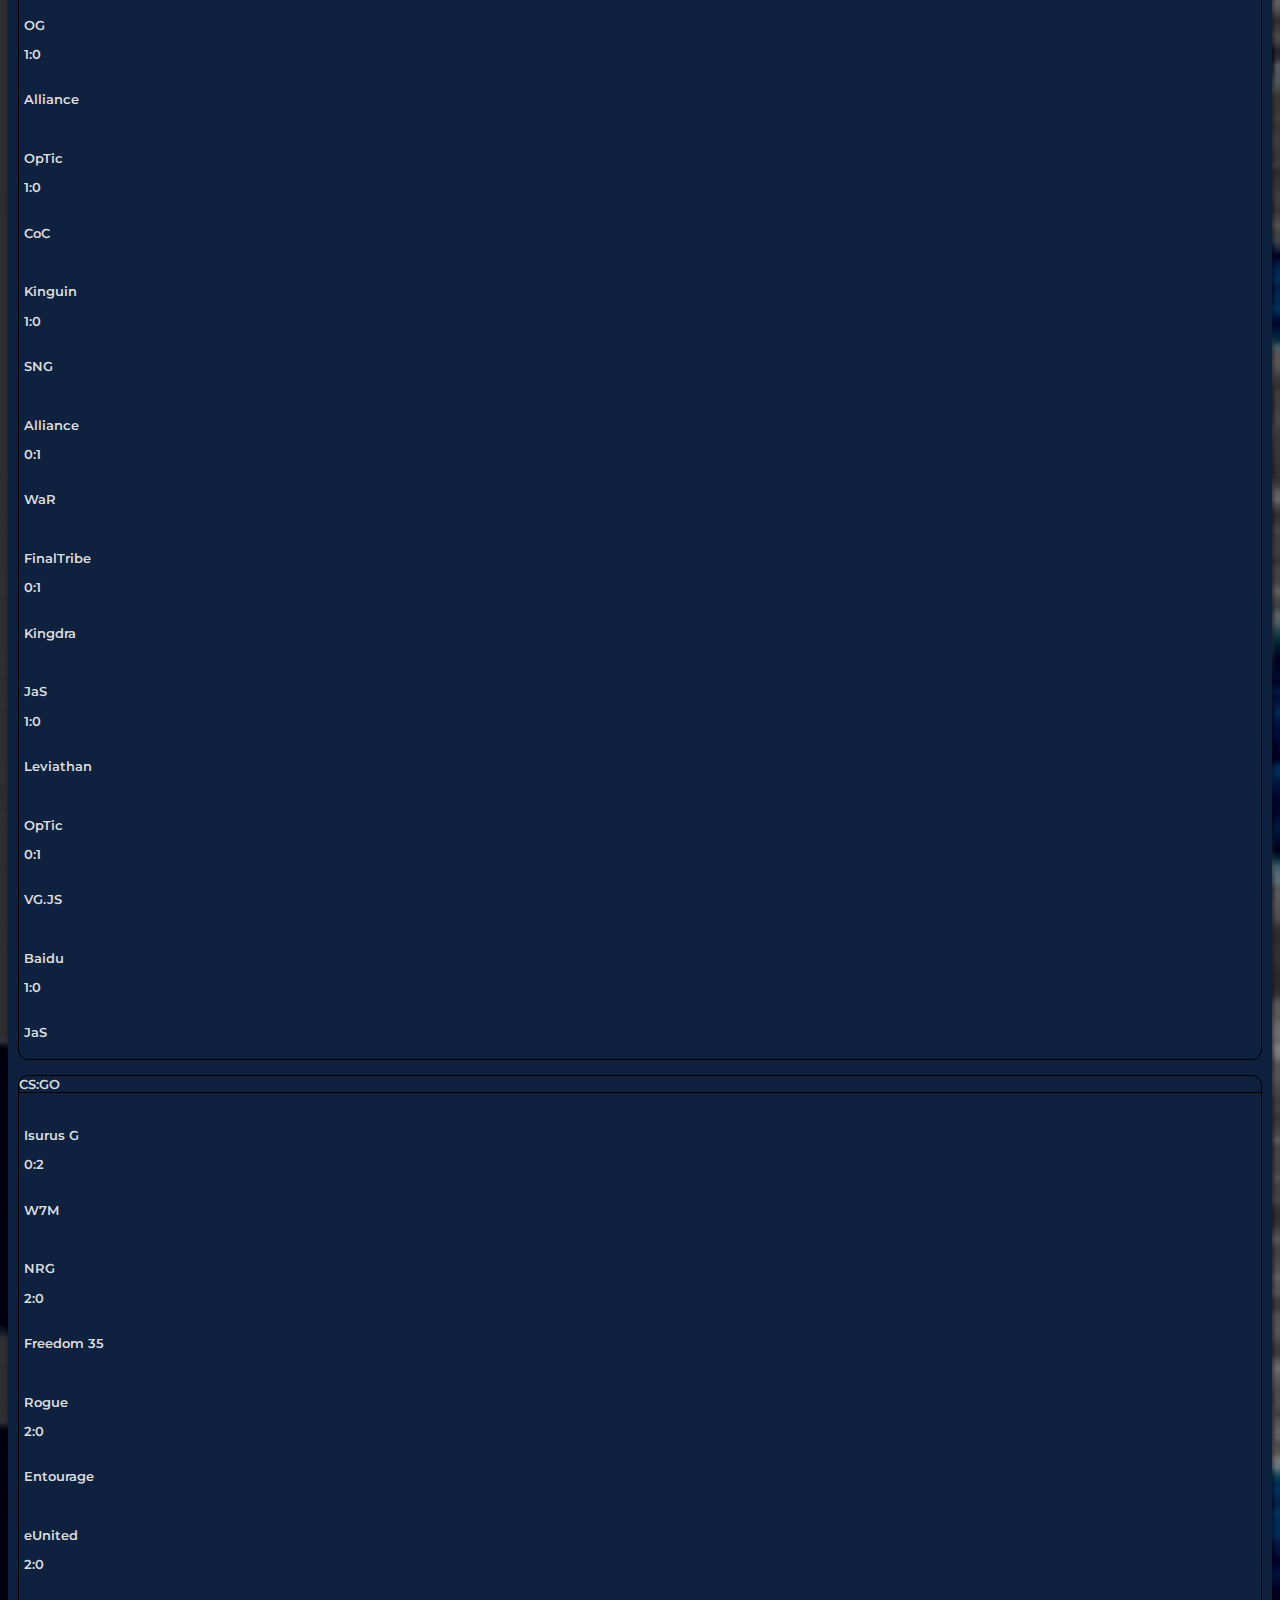
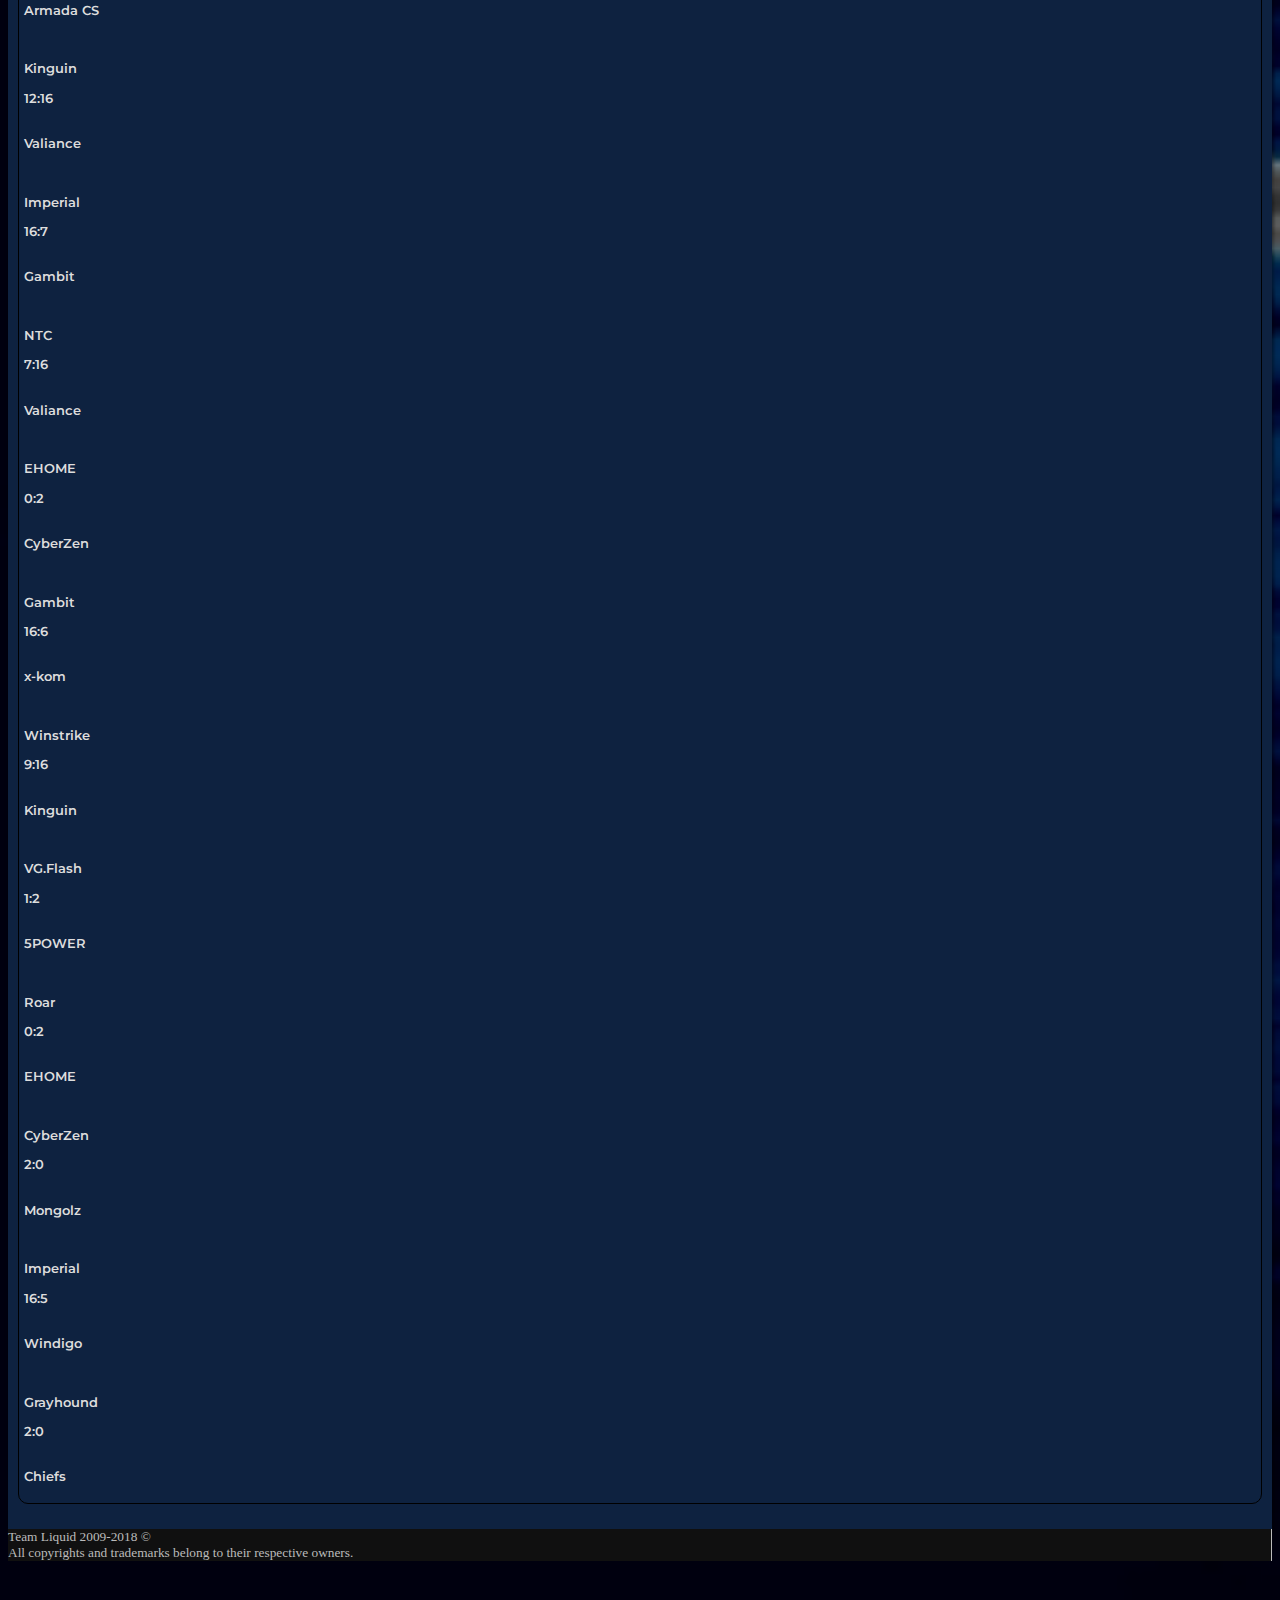
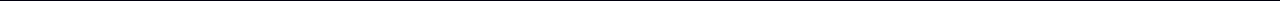
==== commit 71e33da8: "Merge branch 'test' of https://github.com/Wkurovodstvo/Liquid into test" ====
--- a/index.html
+++ b/index.html
@@ -139,7 +139,7 @@
 				<div class="d-md-flex-column disc">
 						<div class="disc-head d-md-flex flex-row justify-content-md-center">Dota2</div>
 						<div class="disc-body d-md-flex flex-column">
-							<div class="d-md-flex flex-row justify-content-md-around">
+							<div class="d-md-flex flex-row justify-content-md-between">
 								<div class="d-md-flex flex-row">
 									<div class="flag usa"></div>
 									<p>Leviathan</p>
@@ -150,7 +150,7 @@
 									<p>coL</p>
 								</div>
 							</div>
-							<div class="d-md-flex flex-row justify-content-md-around">
+							<div class="d-md-flex flex-row justify-content-md-between">
 								<div class="d-md-flex flex-row">
 									<div class="flag usa"></div>
 									<p>Immortals</p>
@@ -161,7 +161,7 @@
 									<p>VG.JS</p>
 								</div>
 							</div>
-							<div class="d-md-flex flex-row justify-content-md-around">
+							<div class="d-md-flex flex-row justify-content-md-between">
 								<div class="d-md-flex flex-row">
 									<div class="flag usa"></div>
 									<p>OpTic</p>
@@ -172,7 +172,7 @@
 									<p>Baidu</p>
 								</div>
 							</div>
-							<div class="d-md-flex flex-row justify-content-md-around">
+							<div class="d-md-flex flex-row justify-content-md-between">
 								<div class="d-md-flex flex-row">
 									<div class="flag eu"></div>
 									<p>BlinkPool</p>
@@ -183,7 +183,7 @@
 									<p>Kingdra</p>
 								</div>
 							</div>
-							<div class="d-md-flex flex-row justify-content-md-around">
+							<div class="d-md-flex flex-row justify-content-md-between">
 								<div class="d-md-flex flex-row">
 									<div class="flag brazil"></div>
 									<p>SG</p>
@@ -194,7 +194,7 @@
 									<p>Torus</p>
 								</div>
 							</div>
-							<div class="d-md-flex flex-row justify-content-md-around">
+							<div class="d-md-flex flex-row justify-content-md-between">
 								<div class="d-md-flex flex-row">
 									<div class="flag usa"></div>
 									<p>OpTic</p>
@@ -205,7 +205,7 @@
 									<p>Leviathan</p>
 								</div>	
 							</div>
-							<div class="d-md-flex flex-row justify-content-md-around">
+							<div class="d-md-flex flex-row justify-content-md-between">
 								<div class="d-md-flex flex-row">
 									<div class="flag usa"></div>
 									<p>VG.JS</p>
@@ -216,7 +216,7 @@
 									<p>JaS</p>
 								</div>
 							</div>
-							<div class="d-md-flex flex-row justify-content-md-around">
+							<div class="d-md-flex flex-row justify-content-md-between">
 								<div class="d-md-flex flex-row">
 									<div class="flag eu"></div>
 									<p>OG</p>
@@ -227,7 +227,7 @@
 									<p>Alliance</p>
 								</div>
 							</div>
-							<div class="d-md-flex flex-row justify-content-md-around">
+							<div class="d-md-flex flex-row justify-content-md-between">
 								<div class="d-md-flex flex-row">
 									<div class="flag usa"></div>
 									<p>OpTic</p>
@@ -238,7 +238,7 @@
 									<p>CoC</p>
 								</div>
 							</div>
-							<div class="d-md-flex flex-row justify-content-md-around">
+							<div class="d-md-flex flex-row justify-content-md-between">
 								<div class="d-md-flex flex-row">
 									<div class="flag poland"></div>
 									<p>Kinguin</p>
@@ -249,7 +249,7 @@
 									<p>SNG</p>
 								</div>
 							</div>
-							<div class="d-md-flex flex-row justify-content-md-around">
+							<div class="d-md-flex flex-row justify-content-md-between">
 								<div class="d-md-flex flex-row">
 									<div class="flag sweden"></div>
 									<p>Alliance</p>
@@ -260,7 +260,7 @@
 									<p>WaR</p>
 								</div>
 							</div>
-							<div class="d-md-flex flex-row justify-content-md-around">
+							<div class="d-md-flex flex-row justify-content-md-between">
 								<div class="d-md-flex flex-row">
 									<div class="flag eu"></div>
 									<p>FinalTribe</p>
@@ -271,7 +271,7 @@
 									<p>Kingdra</p>
 								</div>
 							</div>
-							<div class="d-md-flex flex-row justify-content-md-around">
+							<div class="d-md-flex flex-row justify-content-md-between">
 								<div class="d-md-flex flex-row">
 									<div class="flag usa"></div>
 									<p>JaS</p>
@@ -282,7 +282,7 @@
 									<p>Leviathan</p>
 								</div>
 							</div>
-							<div class="d-md-flex flex-row justify-content-md-around">
+							<div class="d-md-flex flex-row justify-content-md-between">
 								<div class="d-md-flex flex-row">
 									<div class="flag usa"></div>
 									<p>OpTic</p>
@@ -293,7 +293,7 @@
 									<p>VG.JS</p>
 								</div>
 							</div>
-							<div class="d-md-flex flex-row justify-content-md-around">
+							<div class="d-md-flex flex-row justify-content-md-between">
 								<div class="d-md-flex flex-row">
 									<div class="flag china"></div>
 									<p>Baidu</p>
@@ -309,7 +309,7 @@
 				<div class="d-md-flex-column disc">
 						<div class="disc-head d-md-flex flex-row justify-content-md-center">CS:GO</div>
 						<div class="disc-body d-md-flex flex-column">
-							<div class="d-md-flex flex-row justify-content-md-around">
+							<div class="d-md-flex flex-row justify-content-md-between">
 								<div class="d-md-flex flex-row">
 									<div class="flag argentina"></div>
 									<p>Isurus G</p>
@@ -320,7 +320,7 @@
 									<p>W7M</p>
 								</div>
 							</div>
-							<div class="d-md-flex flex-row justify-content-md-around">
+							<div class="d-md-flex flex-row justify-content-md-between">
 								<div class="d-md-flex flex-row">
 									<div class="flag usa"></div>
 									<p>NRG</p>
@@ -331,7 +331,7 @@
 									<p>Freedom 35</p>
 								</div>
 							</div>
-							<div class="d-md-flex flex-row justify-content-md-around">
+							<div class="d-md-flex flex-row justify-content-md-between">
 								<div class="d-md-flex flex-row">
 									<div class="flag usa"></div>
 									<p>Rogue</p>
@@ -342,7 +342,7 @@
 									<p>Entourage</p>
 								</div>
 							</div>
-							<div class="d-md-flex flex-row justify-content-md-around">
+							<div class="d-md-flex flex-row justify-content-md-between">
 								<div class="d-md-flex flex-row">
 									<div class="flag eu"></div>
 									<p>eUnited</p>
@@ -353,7 +353,7 @@
 									<p>Armada CS</p>
 								</div>
 							</div>
-							<div class="d-md-flex flex-row justify-content-md-around">
+							<div class="d-md-flex flex-row justify-content-md-between">
 								<div class="d-md-flex flex-row">
 									<div class="flag poland"></div>
 									<p>Kinguin</p>
@@ -364,7 +364,7 @@
 									<p>Valiance</p>
 								</div>
 							</div>
-							<div class="d-md-flex flex-row justify-content-md-around">
+							<div class="d-md-flex flex-row justify-content-md-between">
 								<div class="d-md-flex flex-row">
 									<div class="flag eu"></div>
 									<p>Imperial</p>
@@ -375,7 +375,7 @@
 									<p>Gambit</p>
 								</div>
 							</div>
-							<div class="d-md-flex flex-row justify-content-md-around">
+							<div class="d-md-flex flex-row justify-content-md-between">
 								<div class="d-md-flex flex-row">
 									<div class="flag brazil"></div>
 									<p>NTC</p>
@@ -386,7 +386,7 @@
 									<p>Valiance</p>
 								</div>
 							</div>
-							<div class="d-md-flex flex-row justify-content-md-around">
+							<div class="d-md-flex flex-row justify-content-md-between">
 								<div class="d-md-flex flex-row">
 									<div class="flag china"></div>
 									<p>EHOME</p>
@@ -397,7 +397,7 @@
 									<p>CyberZen</p>
 								</div>
 							</div>
-							<div class="d-md-flex flex-row justify-content-md-around">
+							<div class="d-md-flex flex-row justify-content-md-between">
 								<div class="d-md-flex flex-row">
 									<div class="flag cis"></div>
 									<p>Gambit</p>
@@ -408,7 +408,7 @@
 									<p>x-kom</p>
 								</div>
 							</div>
-							<div class="d-md-flex flex-row justify-content-md-around">
+							<div class="d-md-flex flex-row justify-content-md-between">
 								<div class="d-md-flex flex-row">
 									<div class="flag russia"></div>
 									<p>Winstrike</p>
@@ -419,7 +419,7 @@
 									<p>Kinguin</p>
 								</div>
 							</div>
-							<div class="d-md-flex flex-row justify-content-md-around">
+							<div class="d-md-flex flex-row justify-content-md-between">
 								<div class="d-md-flex flex-row">
 									<div class="flag china"></div>
 									<p>VG.Flash</p>
@@ -430,7 +430,7 @@
 									<p>5POWER</p>
 								</div>
 							</div>
-							<div class="d-md-flex flex-row justify-content-md-around">
+							<div class="d-md-flex flex-row justify-content-md-between">
 								<div class="d-md-flex flex-row">
 									<div class="flag china"></div>
 									<p>Roar</p>
@@ -441,7 +441,7 @@
 									<p>EHOME</p>
 								</div>
 							</div>
-							<div class="d-md-flex flex-row justify-content-md-around">
+							<div class="d-md-flex flex-row justify-content-md-between">
 								<div class="d-md-flex flex-row">
 									<div class="flag china"></div>
 									<p>CyberZen</p>
@@ -452,7 +452,7 @@
 									<p>Mongolz</p>
 								</div>
 							</div>
-							<div class="d-md-flex flex-row justify-content-md-around">
+							<div class="d-md-flex flex-row justify-content-md-between">
 								<div class="d-md-flex flex-row">
 									<div class="flag eu"></div>
 									<p>Imperial</p>
@@ -463,7 +463,7 @@
 									<p>Windigo</p>
 								</div>
 							</div>
-							<div class="d-md-flex flex-row justify-content-md-around">
+							<div class="d-md-flex flex-row justify-content-md-between">
 								<div class="d-md-flex flex-row">
 									<div class="flag australia"></div>
 									<p>Grayhound</p>
--- a/style.css
+++ b/style.css
@@ -233,13 +233,15 @@
 .news-content{
 	font-family: 'Montserrat', sans-serif;
 	font-weight: 600;
-	color: white;
+	color: #ddd;
+	box-shadow: 1px 1px 3px 1px rgba(0, 0, 0, .4);
 }
 
 .news-wrap{
 	border-right: 1px solid black;
 	background-color: #0E2240;
 	border-top-left-radius: 10px;
+	padding: 10px;
 }
 
 .news-card{
@@ -302,38 +304,39 @@
 }
 
 #card-1{
-	background: url("Images/mana.JPG") center no-repeat;
+	background: url("Images/mana.JPG") center center;
 	background-size: cover;
 }
 
 #card-2{
-	background: url("Images/dodo.JPG") center no-repeat;
+	background: url("Images/dodo.JPG") center center no-repeat;
 	background-size: cover;
 }
 
 #card-3{
-	background: url("Images/cmchugh.JPG") center no-repeat;
+	background: url("Images/cmchugh.JPG") center center no-repeat;
 	background-size: cover;
 }
 
 #card-4{
-	background: url("Images/hiring.JPG") center no-repeat;
+	background: url("Images/hiring.JPG") center center no-repeat;
 	background-size: cover;
 }
 
 #card-5{
-	background: url("Images/taco.JPG") center no-repeat;
+	background: url("Images/taco.JPG") center center no-repeat;
 	background-size: cover;
 }
 
 #card-6{
-	background: url("Images/whaz.JPG") center no-repeat;
+	background: url("Images/whaz.JPG") center center no-repeat;
 	background-size: cover;
 }
 /*results content*/
 .results-wrap{
 	background-color: #0E2240;
 	border-top-right-radius: 10px;
+	padding: 10px;
 }
 
 .disc{
@@ -439,6 +442,7 @@
 }
 /*footer*/
 .footer{
+	color: #bbb;
 	background-color: #101010;
 	font-size: 10pt;
 	font-weight: 200;
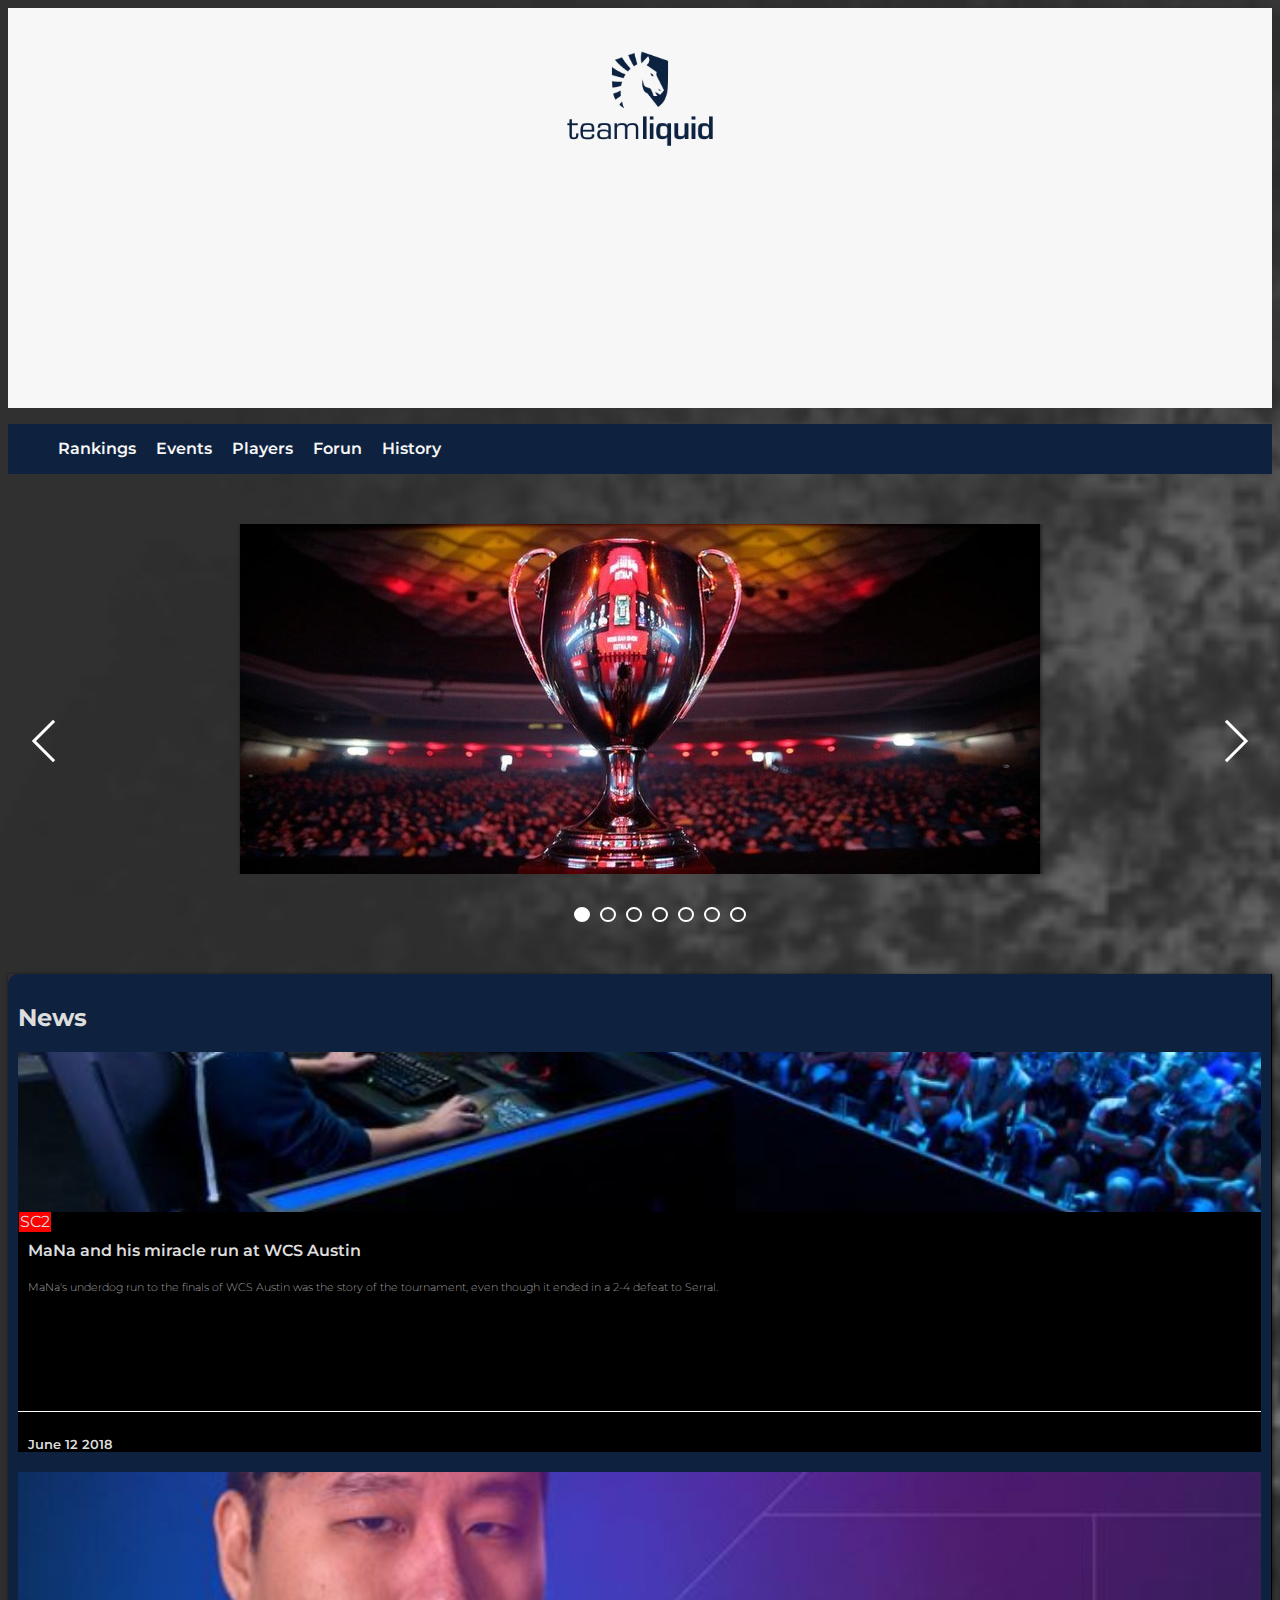
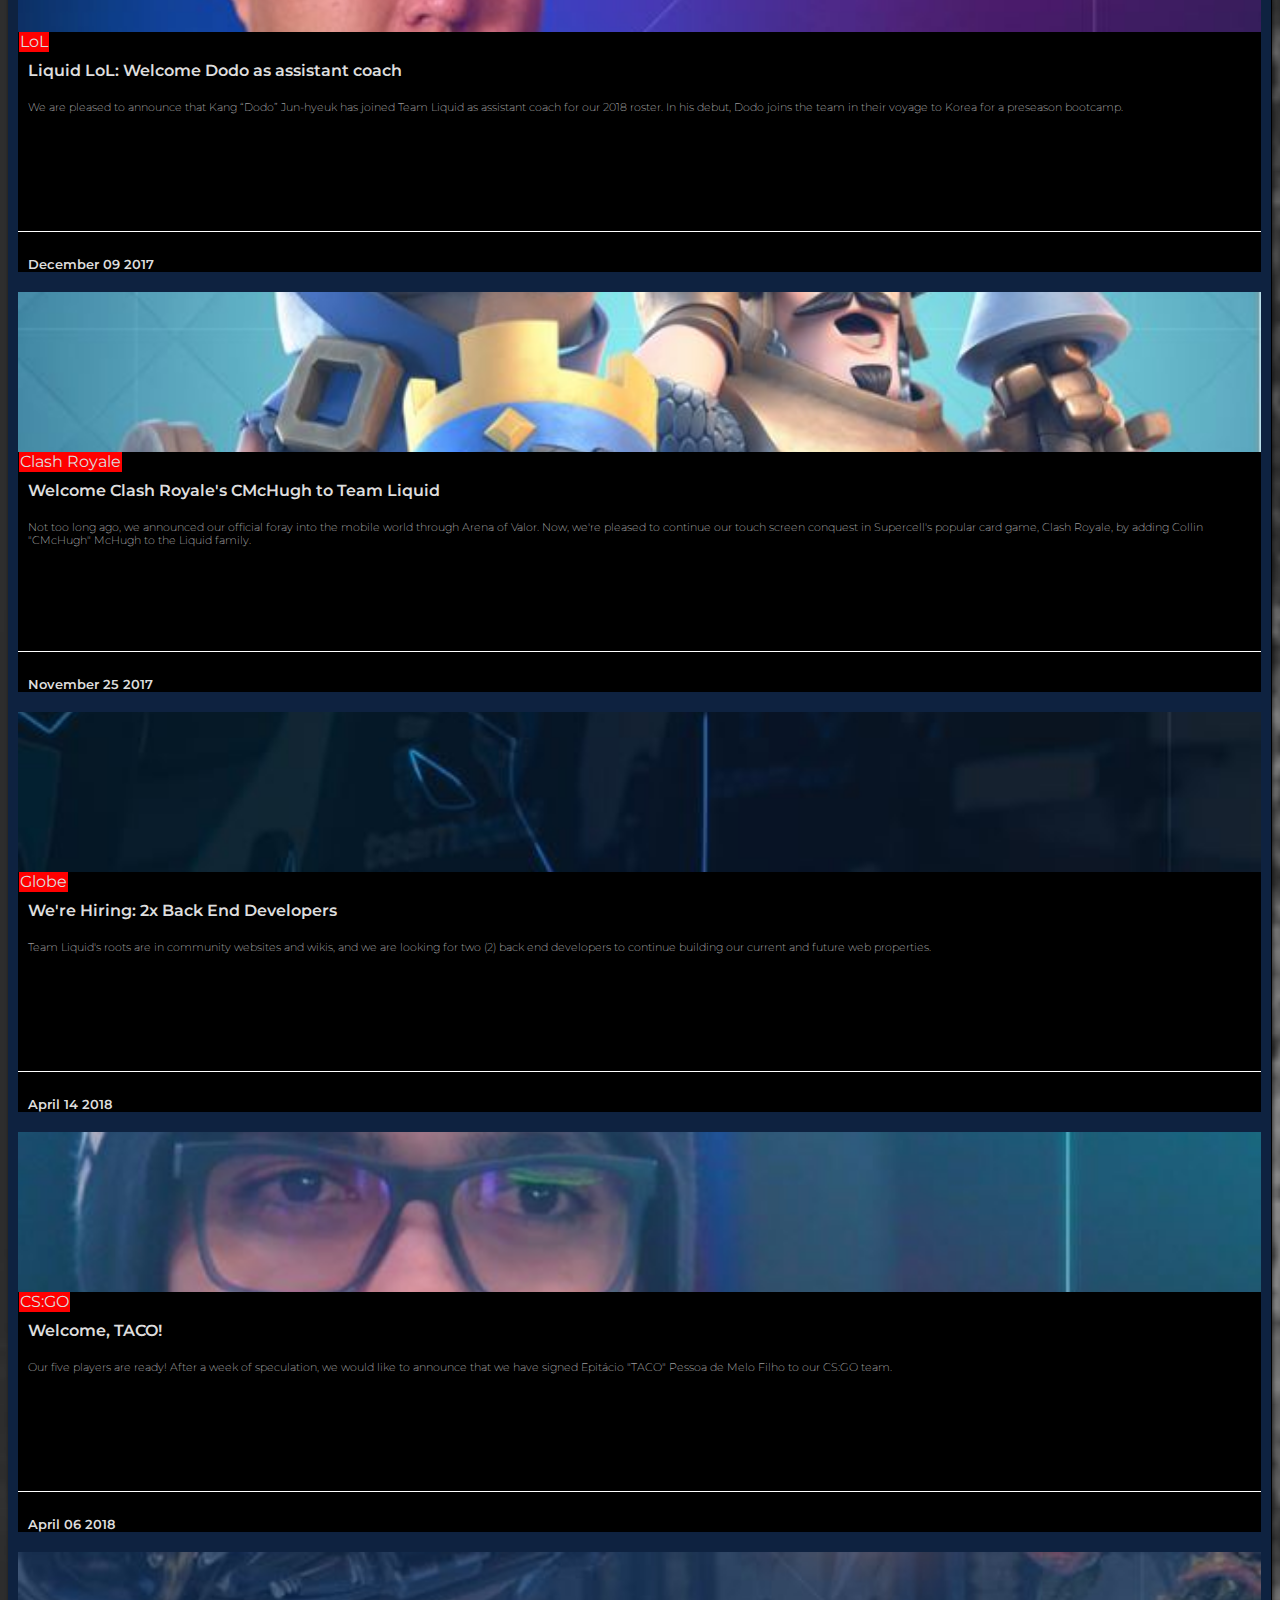
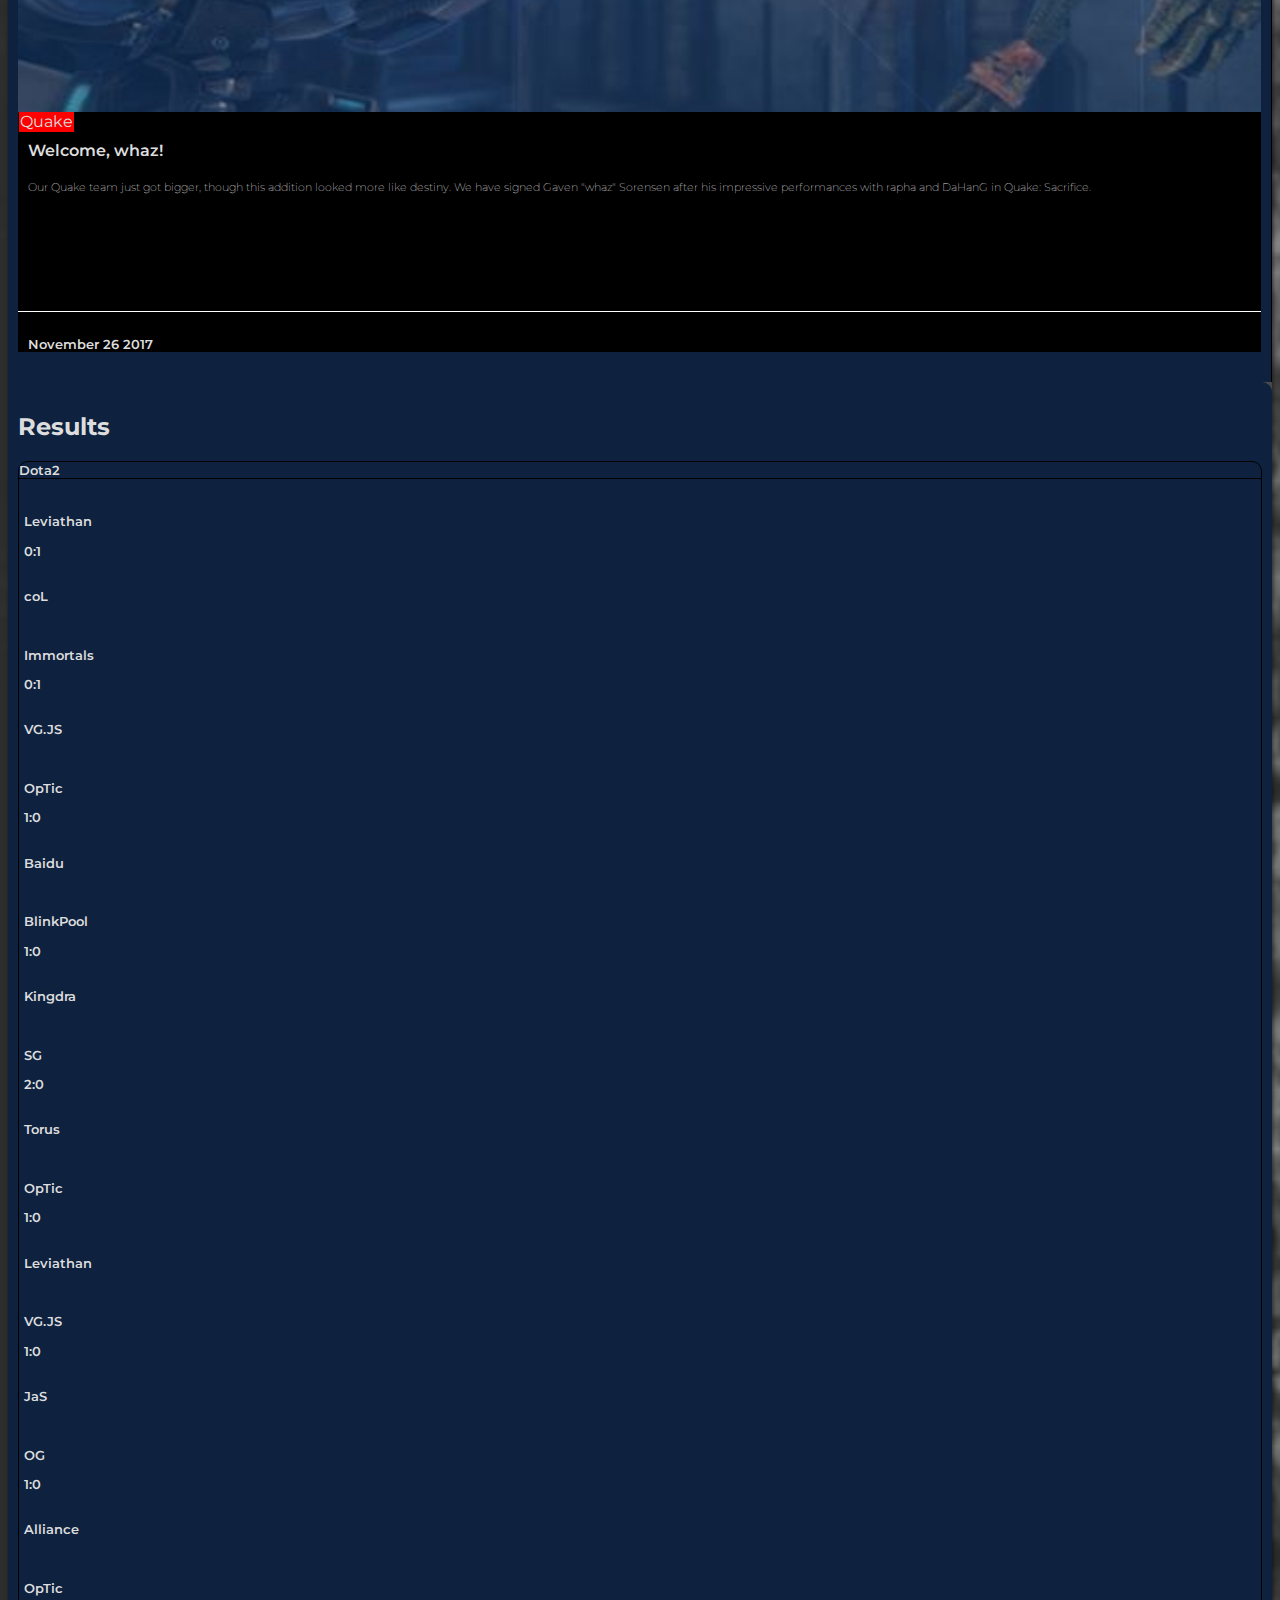
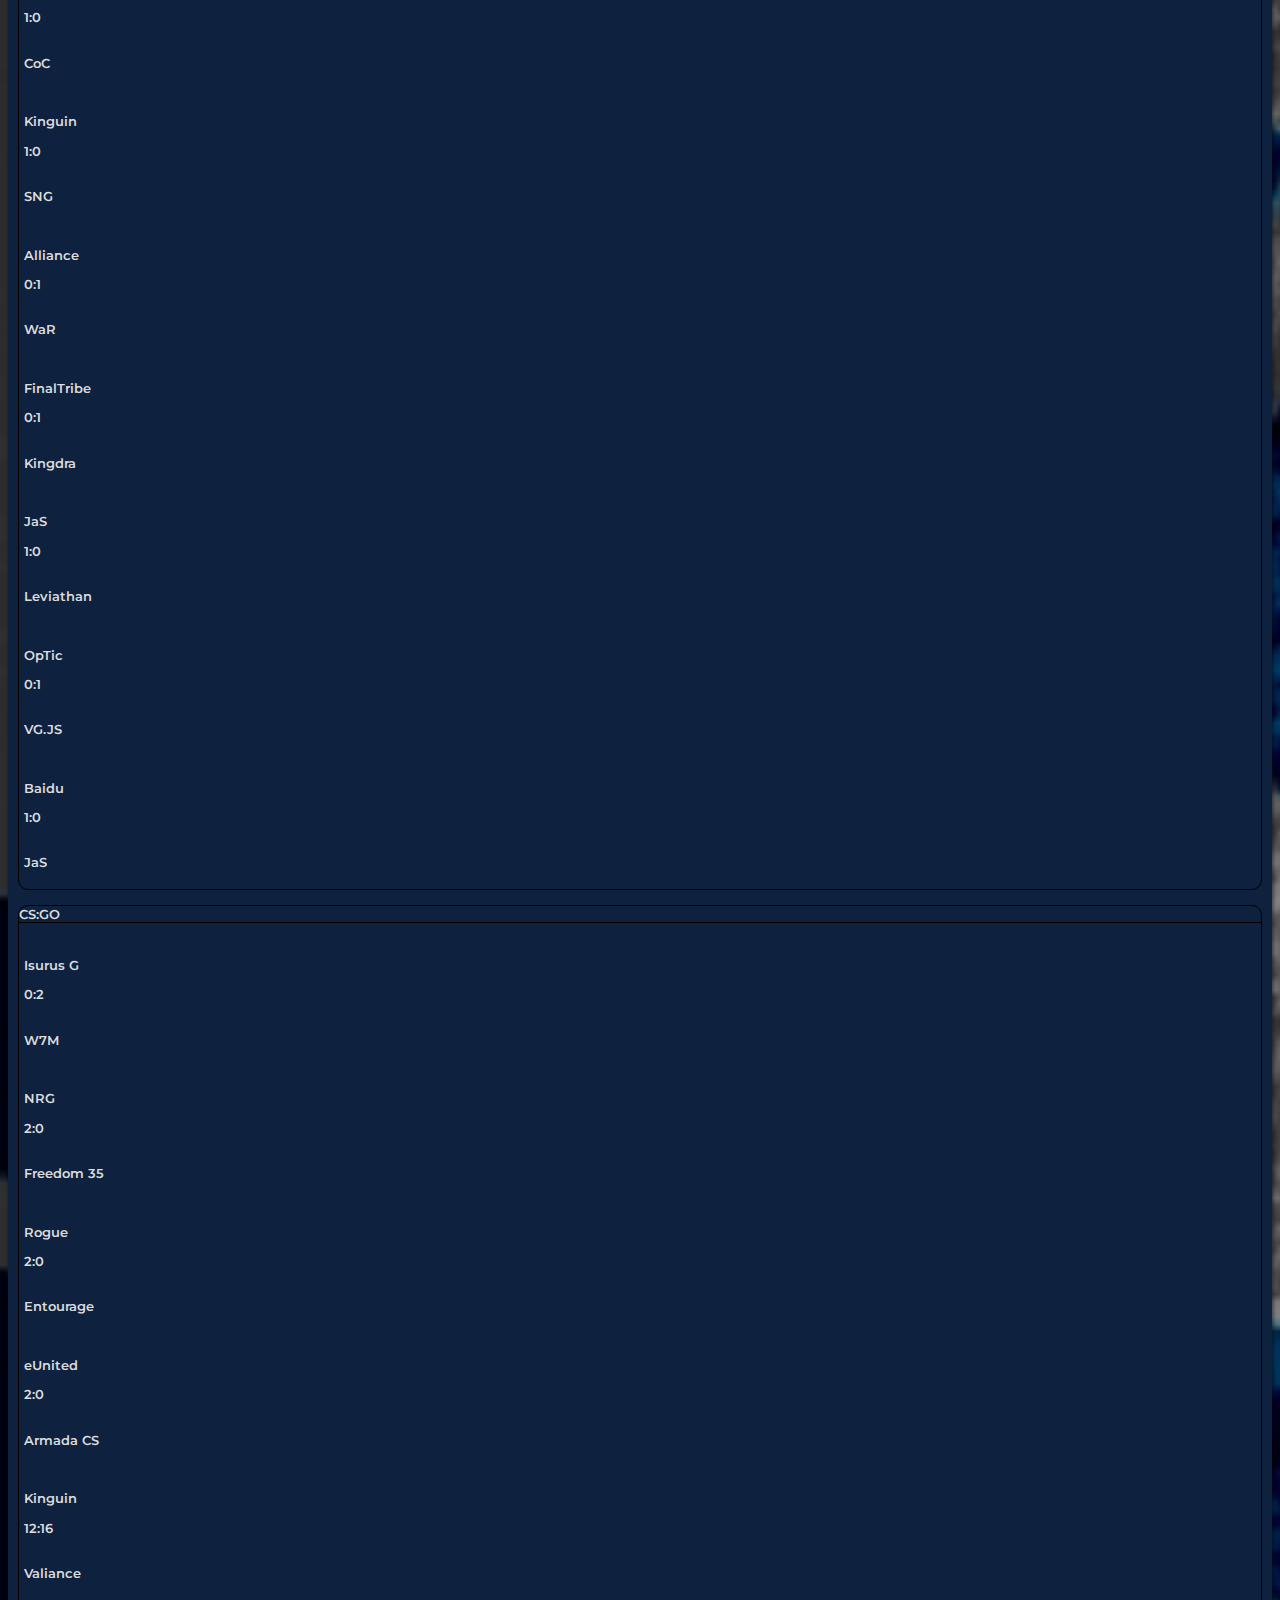
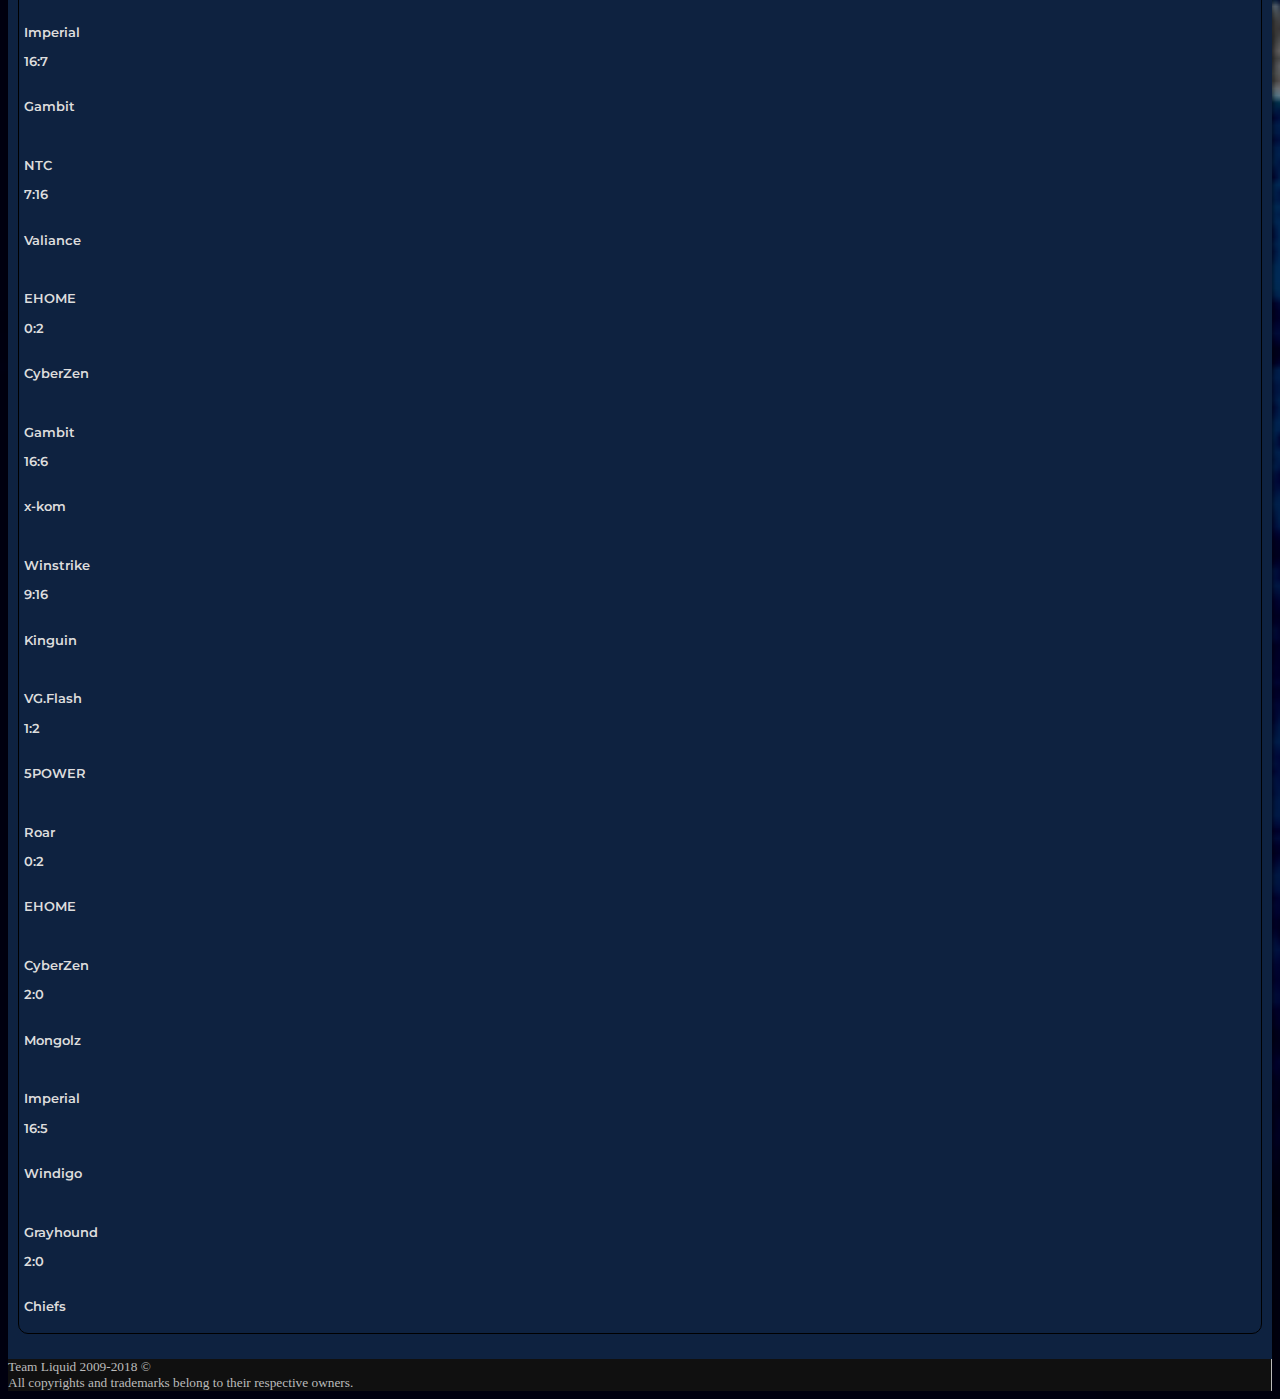
==== commit 2bf0d81b: "added responsibility to main page" ====
--- a/index.html
+++ b/index.html
@@ -14,11 +14,11 @@
 </head>
 <body>
 	<div class="container">
-		<div class="row">_
-			<div class="col-md-2 topBar">
+		<div class="row">
+			<div class="col-md-3 topBar">
 				<a href="index.html" id="logo"></a>
 			</div>
-			<div class="col-md topBar">
+			<div class="col-md topBar sponsors">
 				<div class="row justify-content-md-center">
 					<a href="https://www.dell.com/en-us/gaming/alienware?~ck=mn" target="_blank" id="alienware" class="widesponsor"></a>
 				</div>
@@ -33,8 +33,8 @@
 				</div>
 			</div>
 		</div>
-		<div class="menu">
-			<ul class="row justify-content-md-around menulist">
+		<div class="row">
+			<ul class="menu col-md-10 offset-md-1 justify-content-md-around justify-content-sm-around menulist">
 				<li><a href="rankings.html">Rankings</a></li>
 				<li><a href="#event">Events</a></li>
 				<li><a href="#players">Players</a></li>
@@ -43,12 +43,13 @@
 			</ul>
 		</div>
 		
+		
 		<div class="slider-container">
 
 			<div id="prev" class="arrows prev"></div>
 			<div id="next" class="arrows next"></div>
 
-			<div class="row justify-content-md-between sliderwrap">
+			<div class="row sliderwrap">
 				<div class="col-md-8 cont"><img class="slider-img" src="Images/pictureeee.e7mj9.jpg" alt=""></div>
 				<div class="col-md-8 cont"><img class="slider-img" src="Images/imgonline-com-ua-Resize-3OsStzN36RAW.jpg" alt=""></div>
 				<div class="col-md-8 cont"><img class="slider-img" src="Images/qi_invite.Oc40f.png" alt=""></div>
@@ -61,9 +62,10 @@
 			<ul class="dots-container"></ul>
 
 		</div>
+		
 
 		<div class="row news-content">
-			<div class="col-md-9 news-wrap">
+			<div class="col-lg-9 col-md-8 col-sm-12 news-wrap">
 				<h2 class="d-md-flex justify-content-md-left">News</h2>
 				<div class="d-md-flex flex-wrap justify-content-md-around">
 					<div class="news-card">
@@ -134,172 +136,172 @@
 				 	</div>
 				 </div>
 			</div>
-			<div class="col-md-3 results-wrap">
+			<div class="col-lg-3 col-md-4 col-sm-12 results-wrap">
 				<h2 class="d-md-flex justify-content-md-left">Results</h2>
 				<div class="d-md-flex-column disc">
 						<div class="disc-head d-md-flex flex-row justify-content-md-center">Dota2</div>
-						<div class="disc-body d-md-flex flex-column">
-							<div class="d-md-flex flex-row justify-content-md-between">
-								<div class="d-md-flex flex-row">
+						<div class="disc-body d-md-flex d-sm-flex flex-column">
+							<div class="d-md-flex d-sm-flex flex-row justify-content-md-between justify-content-sm-around">
+								<div class="d-md-flex d-sm-flex flex-row">
 									<div class="flag usa"></div>
 									<p>Leviathan</p>
 								</div>
 								<div>0:1</div>
-								<div class="d-md-flex flex-row">
+								<div class="d-md-flex d-sm-flex flex-row">
 									<div class="flag usa"></div>
 									<p>coL</p>
 								</div>
 							</div>
-							<div class="d-md-flex flex-row justify-content-md-between">
-								<div class="d-md-flex flex-row">
+							<div class="d-sm-flex d-md-flex flex-row justify-content-md-between justify-content-sm-around">
+								<div class="d-sm-flex d-md-flex flex-row">
 									<div class="flag usa"></div>
 									<p>Immortals</p>
 								</div>
 								<div>0:1</div>
-								<div class="d-md-flex flex-row">
+								<div class="d-sm-flex d-sm-flex d-md-flex flex-row">
 									<div class="flag usa"></div>
 									<p>VG.JS</p>
 								</div>
 							</div>
-							<div class="d-md-flex flex-row justify-content-md-between">
-								<div class="d-md-flex flex-row">
+							<div class="d-sm-flex d-md-flex flex-row justify-content-md-between justify-content-sm-around">
+								<div class="d-sm-flex d-md-flex flex-row">
 									<div class="flag usa"></div>
 									<p>OpTic</p>
 								</div>
 								<div>1:0</div>
-								<div class="d-md-flex flex-row">
+								<div class="d-sm-flex d-md-flex flex-row">
 									<div class="flag china"></div>
 									<p>Baidu</p>
 								</div>
 							</div>
-							<div class="d-md-flex flex-row justify-content-md-between">
-								<div class="d-md-flex flex-row">
+							<div class="d-sm-flex d-md-flex flex-row justify-content-md-between justify-content-sm-around">
+								<div class="d-sm-flex d-md-flex flex-row">
 									<div class="flag eu"></div>
 									<p>BlinkPool</p>
 								</div>
 								<div>1:0</div>
-								<div class="d-md-flex flex-row">
+								<div class="d-sm-flex d-md-flex flex-row">
 									<div class="flag eu"></div>
 									<p>Kingdra</p>
 								</div>
 							</div>
-							<div class="d-md-flex flex-row justify-content-md-between">
-								<div class="d-md-flex flex-row">
+							<div class="d-sm-flex d-md-flex flex-row justify-content-md-between justify-content-sm-around">
+								<div class="d-sm-flex d-md-flex flex-row">
 									<div class="flag brazil"></div>
 									<p>SG</p>
 								</div>
 								<div>2:0</div>
-								<div class="d-md-flex flex-row">
+								<div class="d-sm-flex d-md-flex flex-row">
 									<div class="flag peru"></div>
 									<p>Torus</p>
 								</div>
 							</div>
-							<div class="d-md-flex flex-row justify-content-md-between">
-								<div class="d-md-flex flex-row">
+							<div class="d-sm-flex d-md-flex flex-row justify-content-md-between justify-content-sm-around">
+								<div class="d-sm-flex d-md-flex flex-row">
 									<div class="flag usa"></div>
 									<p>OpTic</p>
 								</div>
 								<div>1:0</div>
-								<div class="d-md-flex flex-row">
+								<div class="d-sm-flex d-md-flex flex-row">
 									<div class="flag usa"></div>
 									<p>Leviathan</p>
 								</div>	
 							</div>
-							<div class="d-md-flex flex-row justify-content-md-between">
-								<div class="d-md-flex flex-row">
+							<div class="d-sm-flex d-md-flex flex-row justify-content-md-between justify-content-sm-around">
+								<div class="d-sm-flex d-md-flex flex-row">
 									<div class="flag usa"></div>
 									<p>VG.JS</p>
 								</div>
 								<div>1:0</div>
-								<div class="d-md-flex flex-row">
+								<div class="d-sm-flex d-md-flex flex-row">
 									<div class="flag canada"></div>
 									<p>JaS</p>
 								</div>
 							</div>
-							<div class="d-md-flex flex-row justify-content-md-between">
-								<div class="d-md-flex flex-row">
+							<div class="d-sm-flex d-md-flex flex-row justify-content-md-between justify-content-sm-around">
+								<div class="d-sm-flex -md-flex flex-row">
 									<div class="flag eu"></div>
 									<p>OG</p>
 								</div>
 								<div>1:0</div>
-								<div class="d-md-flex flex-row">
+								<div class="d-sm-flex d-md-flex flex-row">
 									<div class="flag sweden"></div>
 									<p>Alliance</p>
 								</div>
 							</div>
-							<div class="d-md-flex flex-row justify-content-md-between">
-								<div class="d-md-flex flex-row">
+							<div class="d-sm-flex d-md-flex flex-row justify-content-md-between justify-content-sm-around">
+								<div class="d-sm-flex d-md-flex flex-row">
 									<div class="flag usa"></div>
 									<p>OpTic</p>
 								</div>
 								<div>1:0</div>
-								<div class="d-md-flex flex-row">
+								<div class="d-sm-flex d-md-flex flex-row">
 									<div class="flag usa"></div>
 									<p>CoC</p>
 								</div>
 							</div>
-							<div class="d-md-flex flex-row justify-content-md-between">
-								<div class="d-md-flex flex-row">
+							<div class="d-sm-flex d-md-flex flex-row justify-content-md-between justify-content-sm-around">
+								<div class="d-sm-flex d-md-flex flex-row">
 									<div class="flag poland"></div>
 									<p>Kinguin</p>
 								</div>
 								<div>1:0</div>
-								<div class="d-md-flex flex-row">
+								<div class="d-sm-flex d-md-flex flex-row">
 									<div class="flag poland"></div>
 									<p>SNG</p>
 								</div>
 							</div>
-							<div class="d-md-flex flex-row justify-content-md-between">
-								<div class="d-md-flex flex-row">
+							<div class="d-sm-flex d-md-flex flex-row justify-content-md-between justify-content-sm-around">
+								<div class="d-sm-flex d-md-flex flex-row">
 									<div class="flag sweden"></div>
 									<p>Alliance</p>
 								</div>
 								<div>0:1</div>
-								<div class="d-md-flex flex-row">
+								<div class="d-sm-flex d-md-flex flex-row">
 									<div class="flag canada"></div>
 									<p>WaR</p>
 								</div>
 							</div>
-							<div class="d-md-flex flex-row justify-content-md-between">
-								<div class="d-md-flex flex-row">
+							<div class="d-sm-flex d-md-flex flex-row justify-content-md-between justify-content-sm-around">
+								<div class="d-sm-flex d-md-flex flex-row">
 									<div class="flag eu"></div>
 									<p>FinalTribe</p>
 								</div>
 								<div>0:1</div>
-								<div class="d-md-flex flex-row">
+								<div class="d-sm-flex d-md-flex flex-row">
 									<div class="flag eu"></div>
 									<p>Kingdra</p>
 								</div>
 							</div>
-							<div class="d-md-flex flex-row justify-content-md-between">
-								<div class="d-md-flex flex-row">
+							<div class="d-sm-flex d-md-flex flex-row justify-content-md-between justify-content-sm-around">
+								<div class="d-sm-flex d-md-flex flex-row">
 									<div class="flag usa"></div>
 									<p>JaS</p>
 								</div>
 								<div>1:0</div>
-								<div class="d-md-flex flex-row">
+								<div class="d-sm-flex d-md-flex flex-row">
 									<div class="flag usa"></div>
 									<p>Leviathan</p>
 								</div>
 							</div>
-							<div class="d-md-flex flex-row justify-content-md-between">
-								<div class="d-md-flex flex-row">
+							<div class="d-sm-flex d-md-flex flex-row justify-content-md-between justify-content-sm-around">
+								<div class="d-sm-flex d-md-flex flex-row">
 									<div class="flag usa"></div>
 									<p>OpTic</p>
 								</div>
 								<div>0:1</div>
-								<div class="d-md-flex flex-row">
+								<div class="d-sm-flex d-md-flex flex-row">
 									<div class="flag usa"></div>
 									<p>VG.JS</p>
 								</div>
 							</div>
-							<div class="d-md-flex flex-row justify-content-md-between">
-								<div class="d-md-flex flex-row">
+							<div class="d-sm-flex d-md-flex flex-row justify-content-md-between justify-content-sm-around">
+								<div class="d-sm-flex d-md-flex flex-row">
 									<div class="flag china"></div>
 									<p>Baidu</p>
 								</div>
 								<div>1:0</div>
-								<div class="d-md-flex flex-row">
+								<div class="d-sm-flex d-md-flex flex-row">
 									<div class="flag canada"></div>
 									<p>JaS</p>
 								</div>
@@ -308,168 +310,168 @@
 				</div>
 				<div class="d-md-flex-column disc">
 						<div class="disc-head d-md-flex flex-row justify-content-md-center">CS:GO</div>
-						<div class="disc-body d-md-flex flex-column">
-							<div class="d-md-flex flex-row justify-content-md-between">
-								<div class="d-md-flex flex-row">
+						<div class="disc-body d-md-flex d-sm-flex flex-column">
+							<div class="d-md-flex flex-row justify-content-md-between d-sm-flex justify-content-sm-around">
+								<div class="d-sm-flex d-md-flex flex-row">
 									<div class="flag argentina"></div>
 									<p>Isurus G</p>
 								</div>
 								<div>0:2</div>
-								<div class="d-md-flex flex-row">
+								<div class="d-sm-flex d-md-flex flex-row">
 									<div class="flag brazil"></div>
 									<p>W7M</p>
 								</div>
 							</div>
-							<div class="d-md-flex flex-row justify-content-md-between">
-								<div class="d-md-flex flex-row">
+							<div class="d-md-flex flex-row justify-content-md-between d-sm-flex justify-content-sm-around">
+								<div class="d-sm-flex d-md-flex flex-row">
 									<div class="flag usa"></div>
 									<p>NRG</p>
 								</div>
 								<div>2:0</div>
-								<div class="d-md-flex flex-row">
+								<div class="d-sm-flex d-md-flex flex-row">
 									<div class="flag usa"></div>
 									<p>Freedom 35</p>
 								</div>
 							</div>
-							<div class="d-md-flex flex-row justify-content-md-between">
-								<div class="d-md-flex flex-row">
+							<div class="d-md-flex flex-row justify-content-md-between d-sm-flex justify-content-sm-around">
+								<div class="d-sm-flex d-md-flex flex-row">
 									<div class="flag usa"></div>
 									<p>Rogue</p>
 								</div>
 								<div>2:0</div>
-								<div class="d-md-flex flex-row">
+								<div class="d-sm-flex d-md-flex flex-row">
 									<div class="flag usa"></div>
 									<p>Entourage</p>
 								</div>
 							</div>
-							<div class="d-md-flex flex-row justify-content-md-between">
-								<div class="d-md-flex flex-row">
+							<div class="d-md-flex flex-row justify-content-md-between d-sm-flex justify-content-sm-around">
+								<div class="d-sm-flex d-md-flex flex-row">
 									<div class="flag eu"></div>
 									<p>eUnited</p>
 								</div>
 								<div>2:0</div>
-								<div class="d-md-flex flex-row">
+								<div class="d-sm-flex d-md-flex flex-row">
 									<div class="flag eu"></div>
 									<p>Armada CS</p>
 								</div>
 							</div>
-							<div class="d-md-flex flex-row justify-content-md-between">
-								<div class="d-md-flex flex-row">
+							<div class="d-md-flex flex-row justify-content-md-between d-sm-flex justify-content-sm-around">
+								<div class="d-sm-flex d-md-flex flex-row">
 									<div class="flag poland"></div>
 									<p>Kinguin</p>
 								</div>
 								<div>12:16</div>
-								<div class="d-md-flex flex-row">
+								<div class="d-sm-flex d-md-flex flex-row">
 									<div class="flag serbia"></div>
 									<p>Valiance</p>
 								</div>
 							</div>
-							<div class="d-md-flex flex-row justify-content-md-between">
-								<div class="d-md-flex flex-row">
+							<div class="d-md-flex flex-row justify-content-md-between d-sm-flex justify-content-sm-around">
+								<div class="d-sm-flex d-md-flex flex-row">
 									<div class="flag eu"></div>
 									<p>Imperial</p>
 								</div>
 								<div>16:7</div>
-								<div class="d-md-flex flex-row">
+								<div class="d-sm-flex d-md-flex flex-row">
 									<div class="flag cis"></div>
 									<p>Gambit</p>
 								</div>
 							</div>
-							<div class="d-md-flex flex-row justify-content-md-between">
-								<div class="d-md-flex flex-row">
+							<div class="d-md-flex flex-row justify-content-md-between d-sm-flex justify-content-sm-around">
+								<div class="d-sm-flex d-md-flex flex-row">
 									<div class="flag brazil"></div>
 									<p>NTC</p>
 								</div>
 								<div>7:16</div>
-								<div class="d-md-flex flex-row">
+								<div class="d-sm-flex d-md-flex flex-row">
 									<div class="flag serbia"></div>
 									<p>Valiance</p>
 								</div>
 							</div>
-							<div class="d-md-flex flex-row justify-content-md-between">
-								<div class="d-md-flex flex-row">
+							<div class="d-md-flex flex-row justify-content-md-between d-sm-flex justify-content-sm-around">
+								<div class="d-sm-flex d-md-flex flex-row">
 									<div class="flag china"></div>
 									<p>EHOME</p>
 								</div>
 								<div>0:2</div>
-								<div class="d-md-flex flex-row">
+								<div class="d-sm-flex d-md-flex flex-row">
 									<div class="flag china"></div>
 									<p>CyberZen</p>
 								</div>
 							</div>
-							<div class="d-md-flex flex-row justify-content-md-between">
-								<div class="d-md-flex flex-row">
+							<div class="d-md-flex flex-row justify-content-md-between d-sm-flex justify-content-sm-around">
+								<div class="d-sm-flex d-md-flex flex-row">
 									<div class="flag cis"></div>
 									<p>Gambit</p>
 								</div>
 								<div>16:6</div>
-								<div class="d-md-flex flex-row">
+								<div class="d-sm-flex d-md-flex flex-row">
 									<div class="flag poland"></div>
 									<p>x-kom</p>
 								</div>
 							</div>
-							<div class="d-md-flex flex-row justify-content-md-between">
-								<div class="d-md-flex flex-row">
+							<div class="d-md-flex flex-row justify-content-md-between d-sm-flex justify-content-sm-around">
+								<div class="d-sm-flex d-md-flex flex-row">
 									<div class="flag russia"></div>
 									<p>Winstrike</p>
 								</div>
 								<div>9:16</div>
-								<div class="d-md-flex flex-row">
+								<div class="d-sm-flex d-md-flex flex-row">
 									<div class="flag poland"></div>
 									<p>Kinguin</p>
 								</div>
 							</div>
-							<div class="d-md-flex flex-row justify-content-md-between">
-								<div class="d-md-flex flex-row">
+							<div class="d-md-flex flex-row justify-content-md-between d-sm-flex justify-content-sm-around">
+								<div class="d-sm-flex d-md-flex flex-row">
 									<div class="flag china"></div>
 									<p>VG.Flash</p>
 								</div>
 								<div>1:2</div>
-								<div class="d-md-flex flex-row">
+								<div class="d-sm-flex d-md-flex flex-row">
 									<div class="flag china"></div>
 									<p>5POWER</p>
 								</div>
 							</div>
-							<div class="d-md-flex flex-row justify-content-md-between">
-								<div class="d-md-flex flex-row">
+							<div class="d-md-flex flex-row justify-content-md-between d-sm-flex justify-content-sm-around">
+								<div class="d-sm-flex d-md-flex flex-row">
 									<div class="flag china"></div>
 									<p>Roar</p>
 								</div>
 								<div>0:2</div>
-								<div class="d-md-flex flex-row">
+								<div class="d-sm-flex d-md-flex flex-row">
 									<div class="flag china"></div>
 									<p>EHOME</p>
 								</div>
 							</div>
-							<div class="d-md-flex flex-row justify-content-md-between">
-								<div class="d-md-flex flex-row">
+							<div class="d-md-flex flex-row justify-content-md-between d-sm-flex justify-content-sm-around">
+								<div class="d-sm-flex d-md-flex flex-row">
 									<div class="flag china"></div>
 									<p>CyberZen</p>
 								</div>
 								<div>2:0</div>
-								<div class="d-md-flex flex-row">
+								<div class="d-sm-flex d-md-flex flex-row">
 									<div class="flag mongolia"></div>
 									<p>Mongolz</p>
 								</div>
 							</div>
-							<div class="d-md-flex flex-row justify-content-md-between">
-								<div class="d-md-flex flex-row">
+							<div class="d-md-flex flex-row justify-content-md-between d-sm-flex justify-content-sm-around">
+								<div class="d-sm-flex d-md-flex flex-row">
 									<div class="flag eu"></div>
 									<p>Imperial</p>
 								</div>
 								<div>16:5</div>
-								<div class="d-md-flex flex-row">
+								<div class="d-sm-flex d-md-flex flex-row">
 									<div class="flag bulgaria"></div>
 									<p>Windigo</p>
 								</div>
 							</div>
-							<div class="d-md-flex flex-row justify-content-md-between">
-								<div class="d-md-flex flex-row">
+							<div class="d-md-flex flex-row justify-content-md-between d-sm-flex justify-content-sm-around">
+								<div class="d-sm-flex d-md-flex flex-row">
 									<div class="flag australia"></div>
 									<p>Grayhound</p>
 								</div>
 								<div>2:0</div>
-								<div class="d-md-flex flex-row">
+								<div class="d-sm-flex d-md-flex flex-row">
 									<div class="flag australia"></div>
 									<p>Chiefs</p>
 								</div>
--- a/style.css
+++ b/style.css
@@ -1,3 +1,14 @@
+@media only screen and (max-width: 992px) {
+	.slider-img{
+		display: none;
+	}
+}
+@media only screen and (max-width: 768px) {
+	.sponsors {
+		display: none;
+	}
+}
+
 *{
 	box-sizing: border-box;
 }
@@ -16,14 +27,11 @@
 	border-width: 1px;
 }
 
-.container{
-	margin-top: 15px;
-	margin-bottom: 40px;
-}
 /*header*/
 .topBar{
 	height: 200px;
 	background-color: #F7F7F7;
+	text-align: center;
 }
 
 #logo{
@@ -104,38 +112,37 @@
 }
 
 /*top menu*/
-div.menu{
+.menu{
 	background-color: #0E2240;
 }
 
-ul.menulist{
+.menulist{
+	display: flex;
+	/* padding-left: 10px; */
 	list-style-type: none;
 }
 
-ul.menulist li{
+.menulist li{
 	font-family: 'Montserrat', sans-serif;
 	font-weight: 600;
 	padding: 10px;
 	color: #F7F7F7;
 }
 
-ul.menulist li a{
+.menulist li a{
 	text-decoration: none;
 	color: #F7F7F7;
-}
-
-ul.menulist li a:hover{
+	line-height: 30px; 
+}
+
+.menulist li a:hover{
 	color: black;
 	cursor: pointer;
 }
 
-ul.menulist li:hover{
+.menulist li:hover{
 	color: black;
 	cursor: pointer;
-}
-/*main content*/
-div.content{
-	height: 100%;
 }
 
 /*news slider*/
@@ -153,25 +160,17 @@
 }
 
 .cont{
-	 height: inherit; 
+	 /* height: inherit;  */
 	display: flex;
 	justify-content: space-around;
 	overflow: hidden;
 }
 
 .slider-img{
+	object-fit: fill;
 	position: relative;
-	display: flex;
 	margin: 0 auto;
 	box-shadow: 1px 1px 3px 1px rgba(0, 0, 0, .4);
-}
-
-.slider-img h3{
-	position: absolute;
-	display: inline-block;
-	left:50%;
-	top:0;
-	color: white;
 }
 
 .arrows{
@@ -245,7 +244,7 @@
 }
 
 .news-card{
-	width: 30%;
+	/* width: 30%; */
 	height: 400px;
 	border-radius: none;
 	background-color: black;
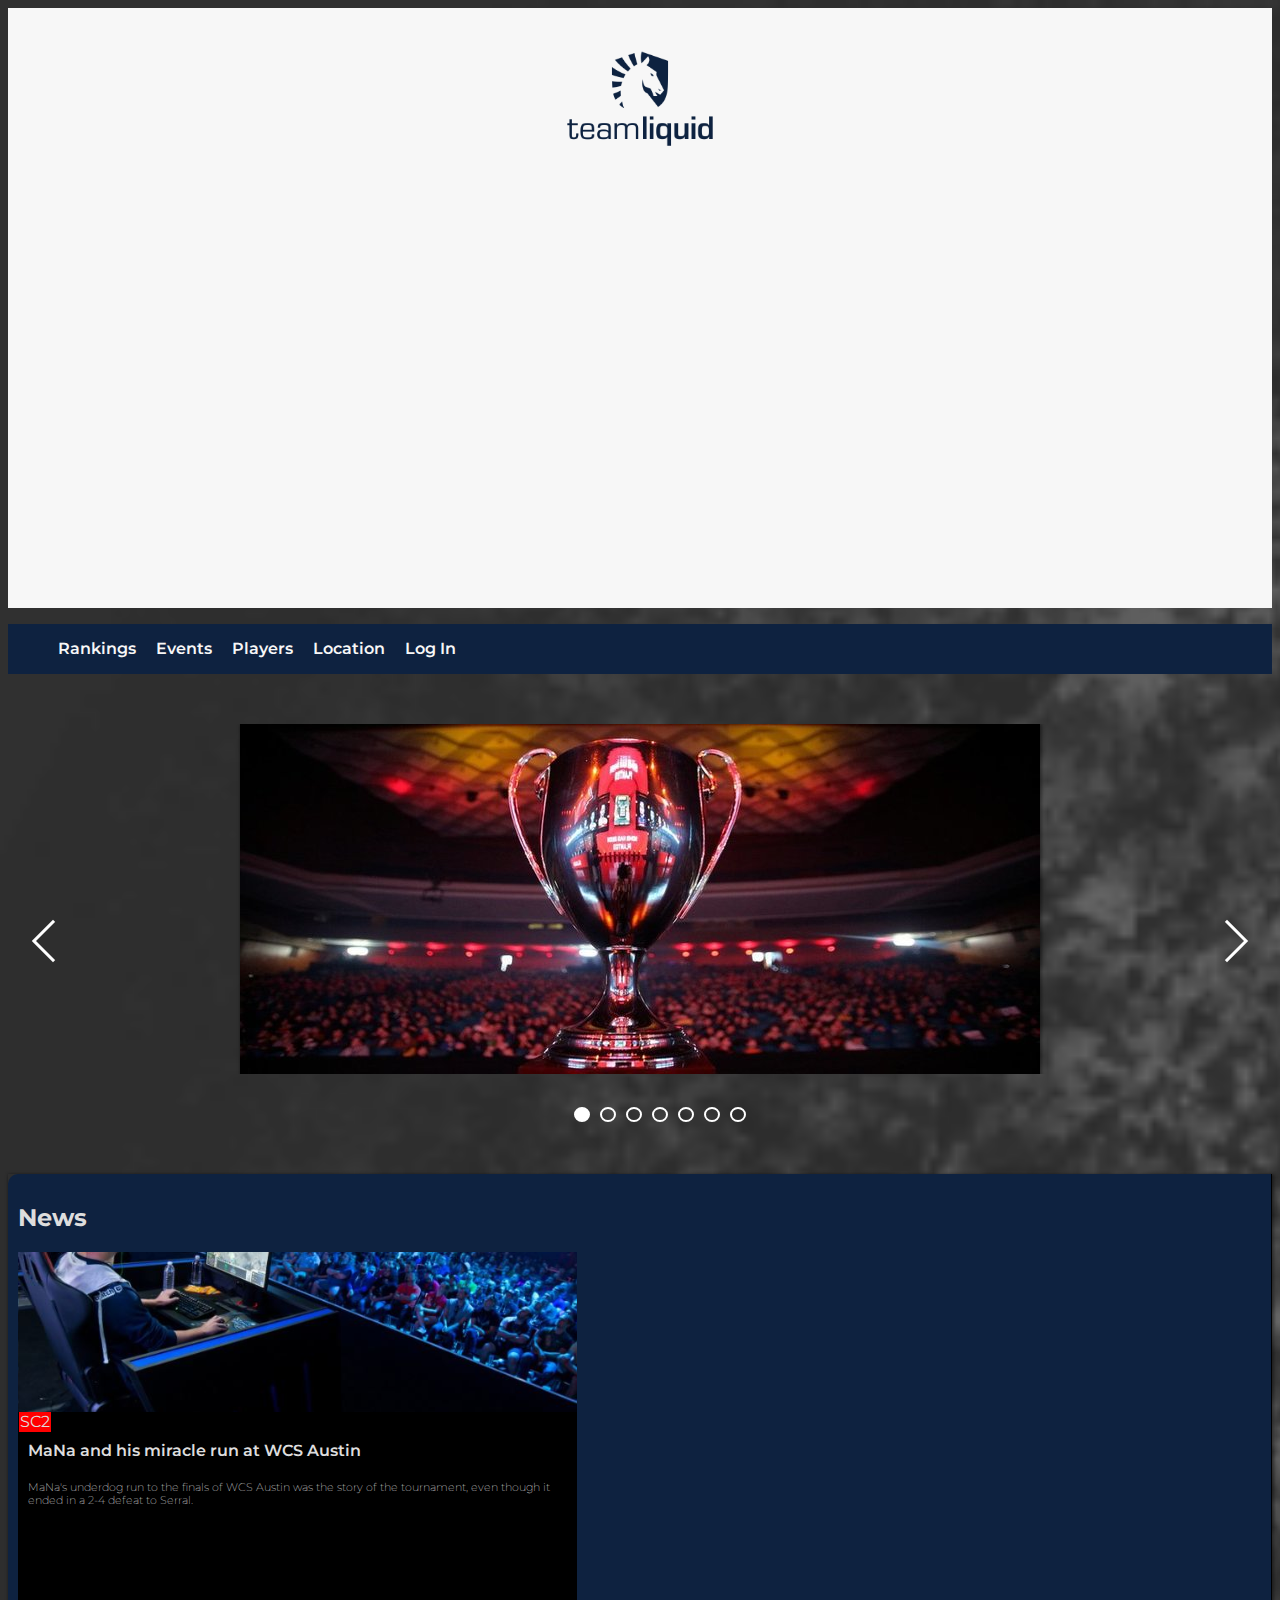
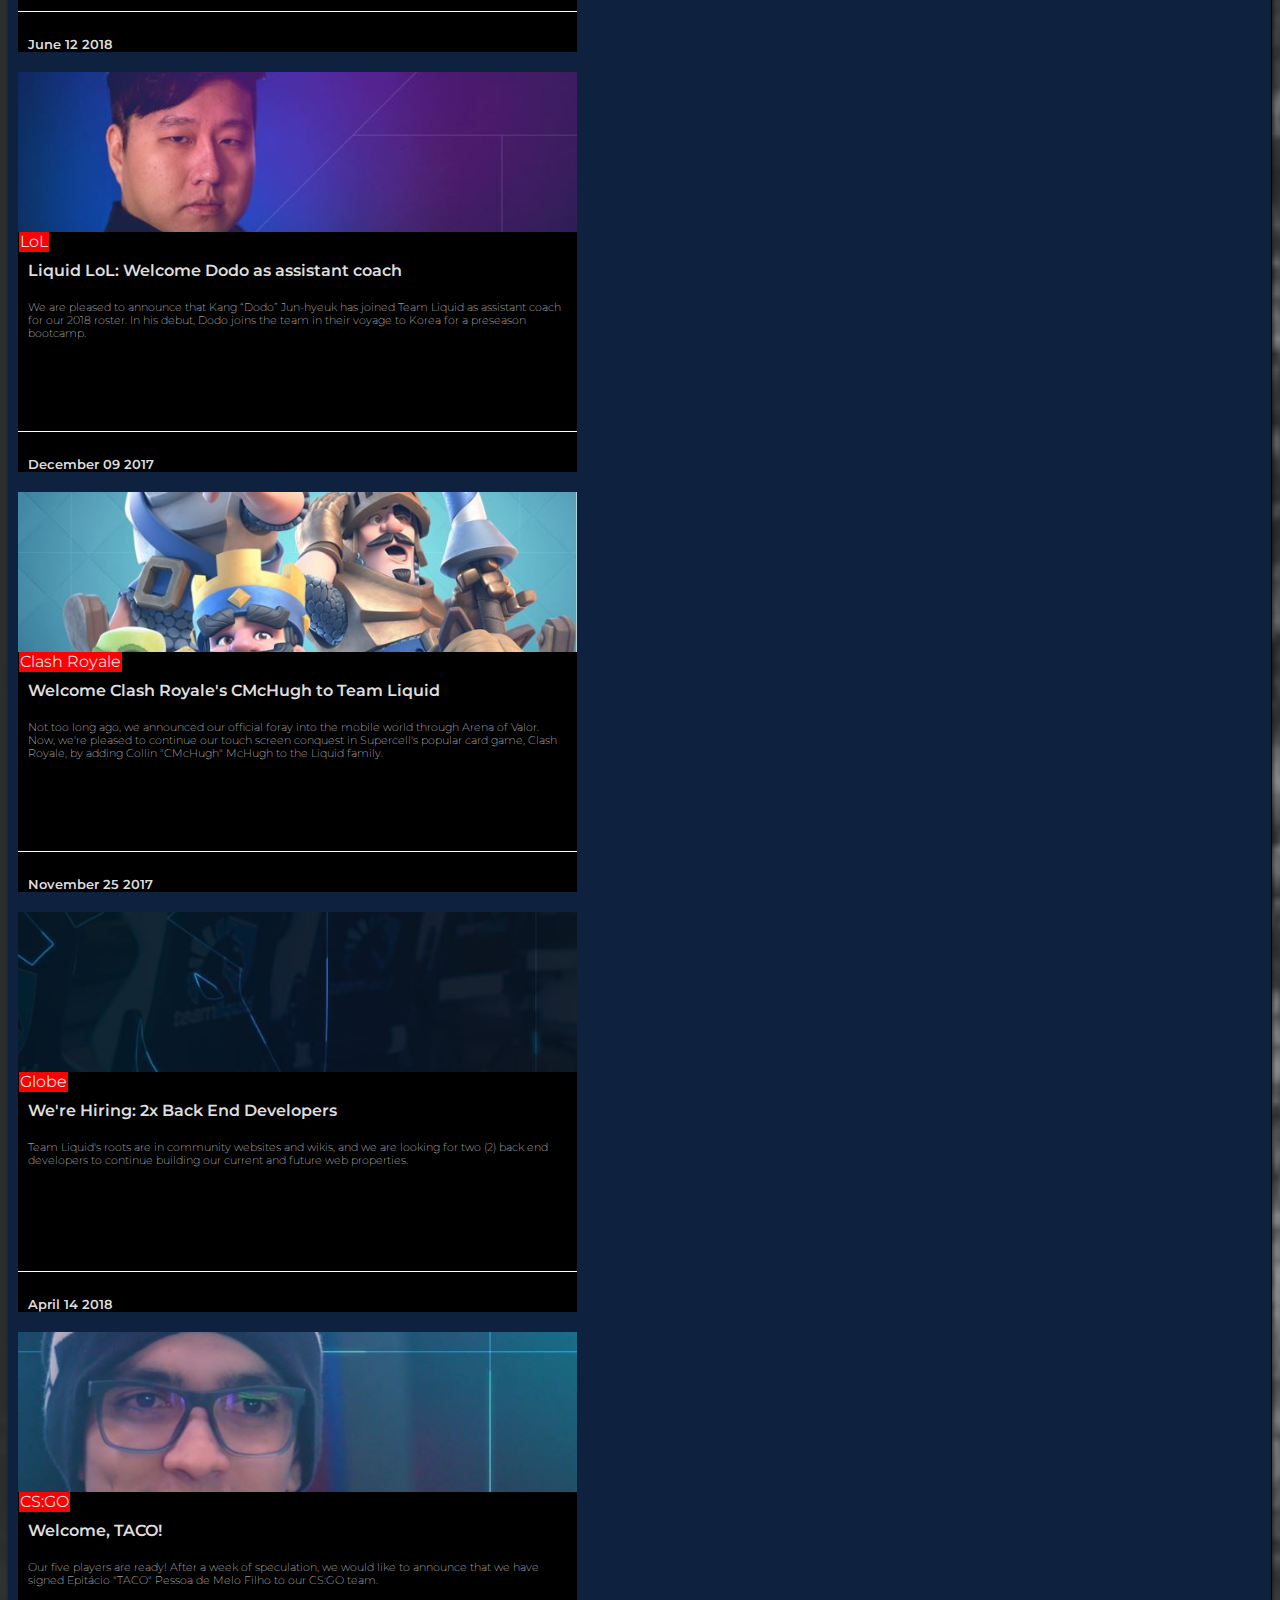
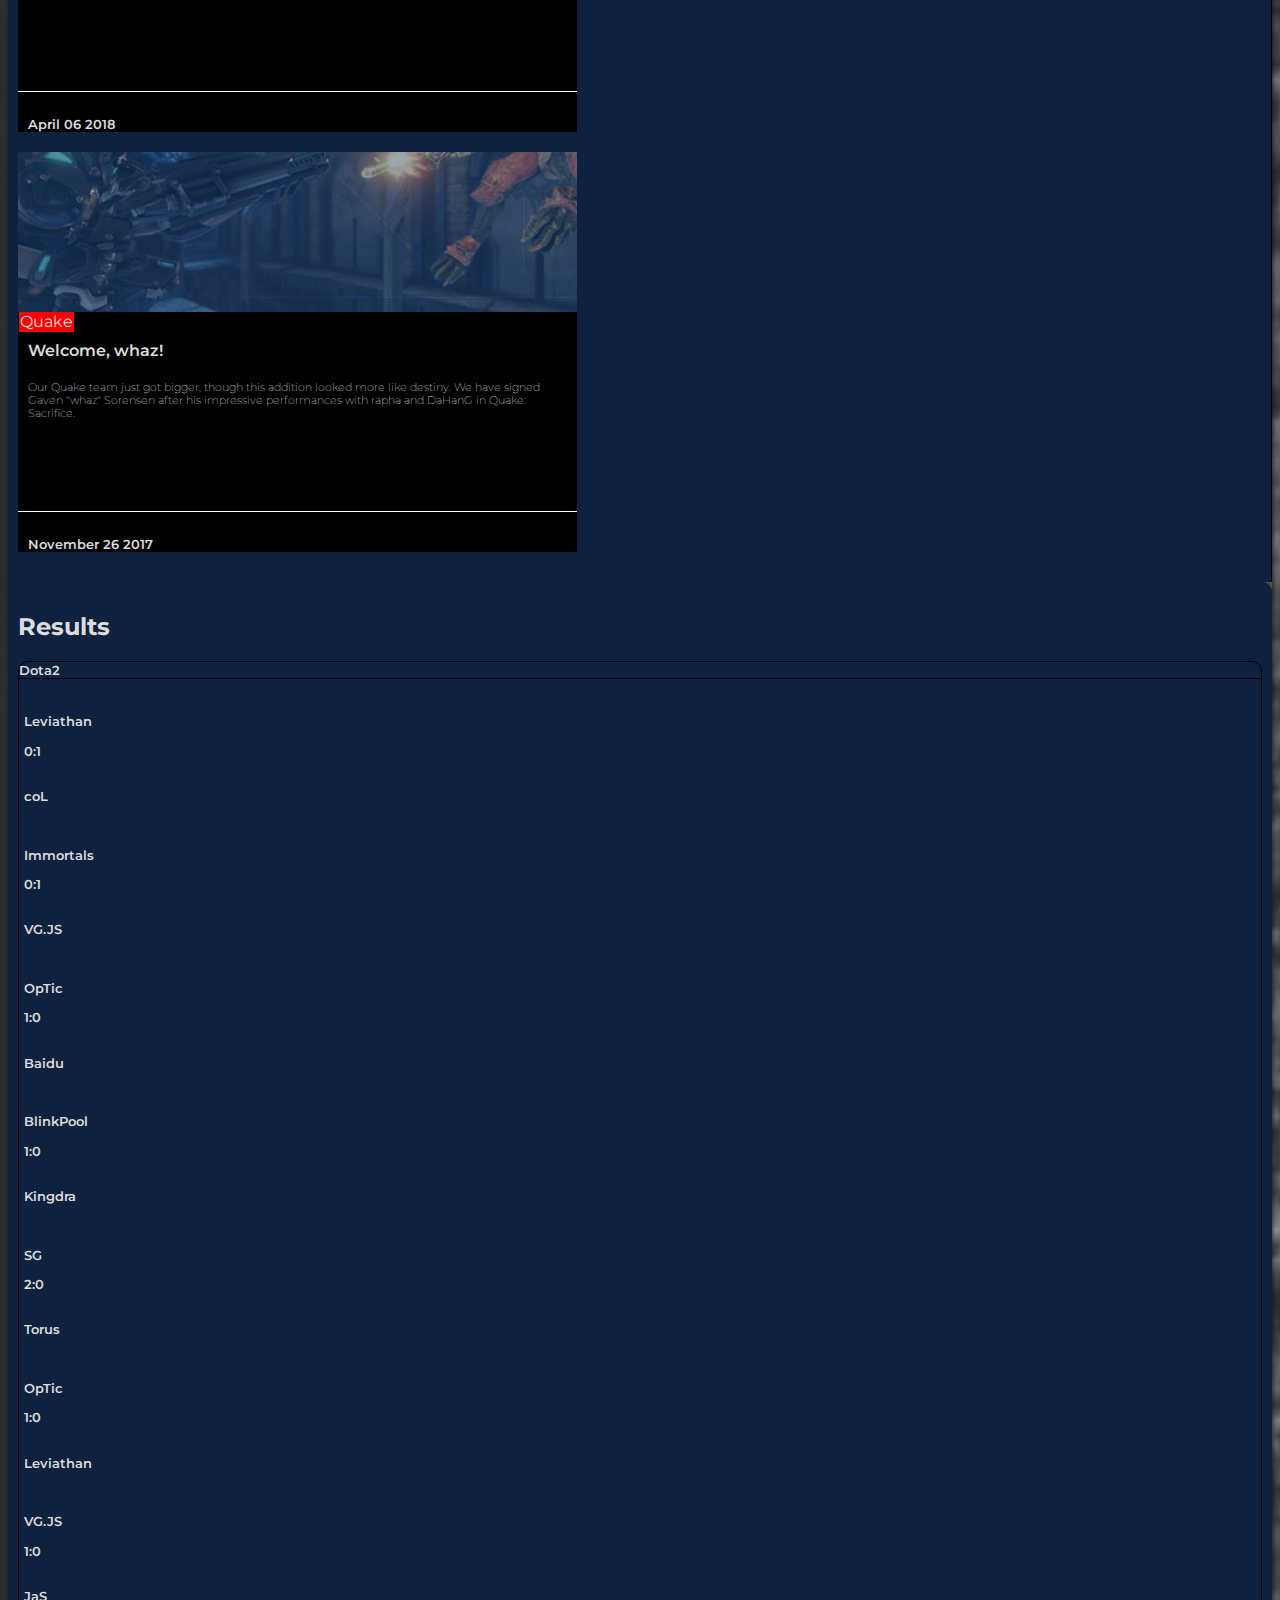
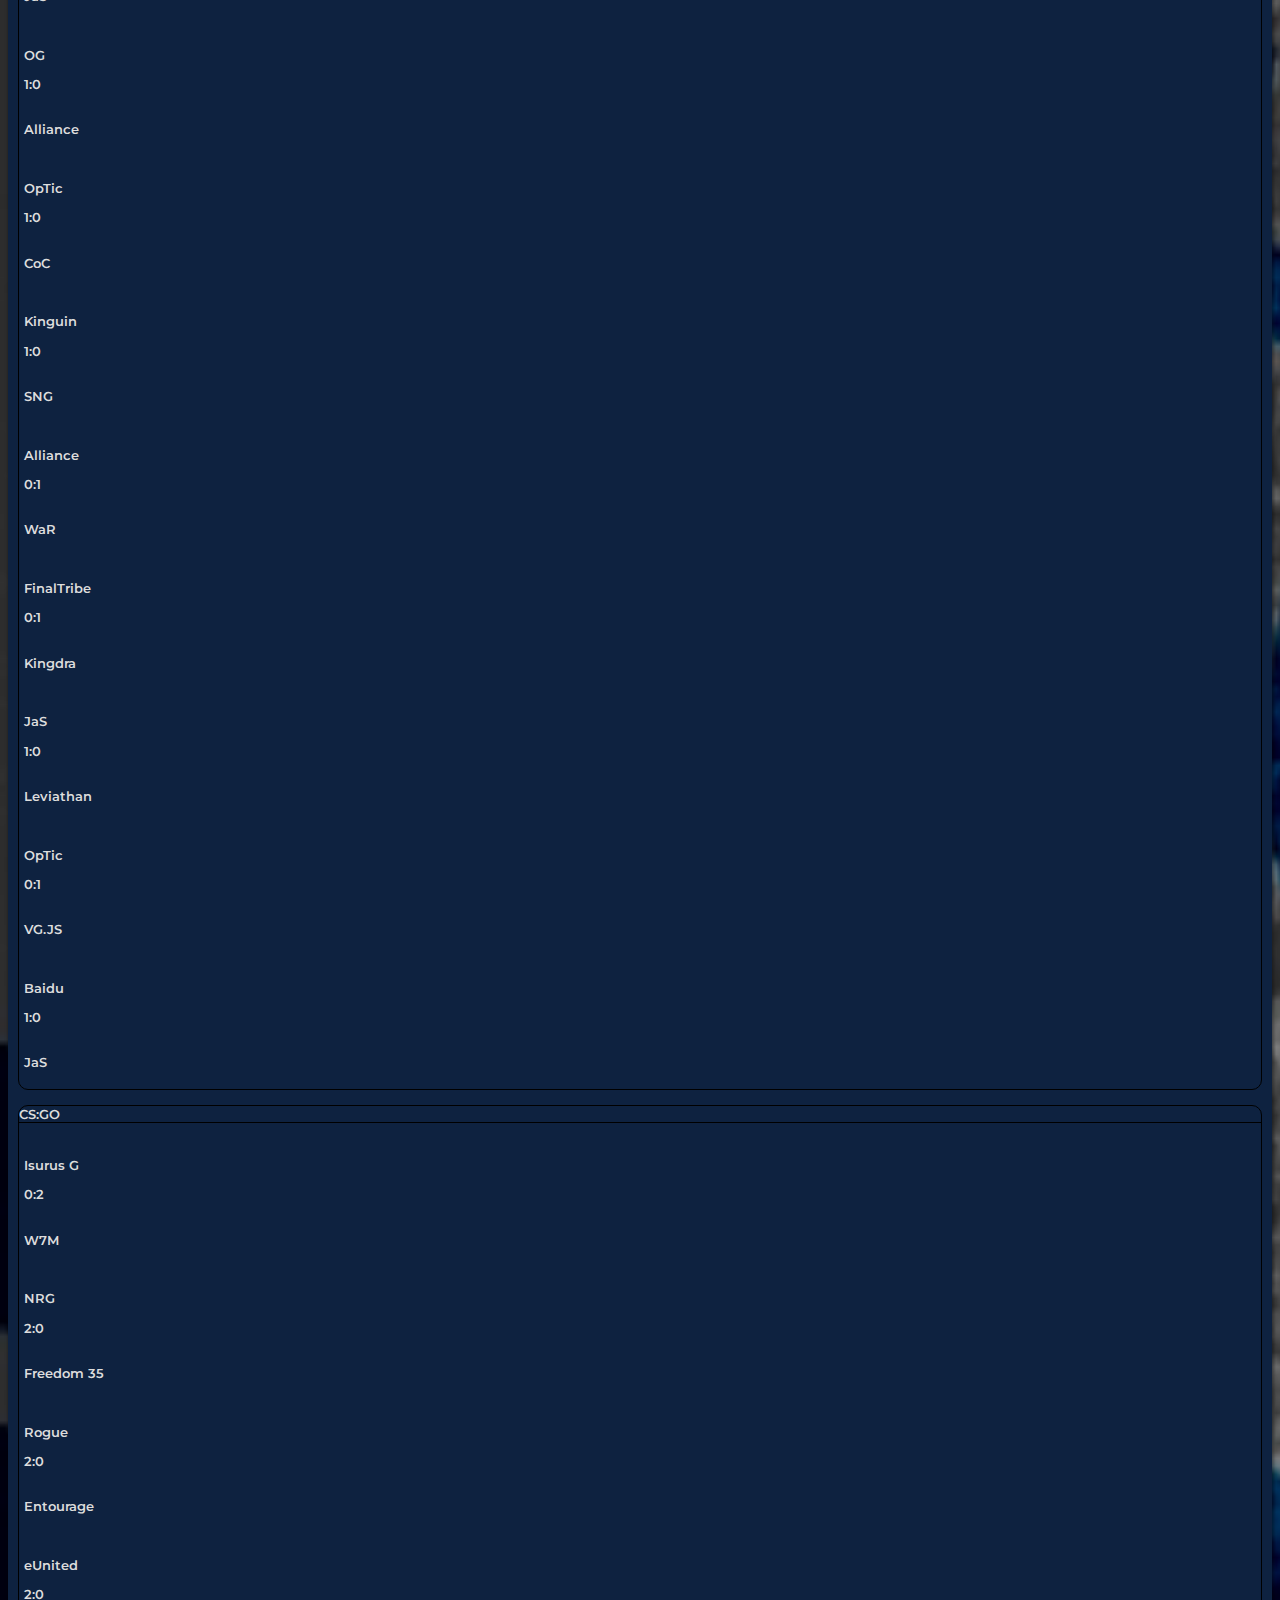
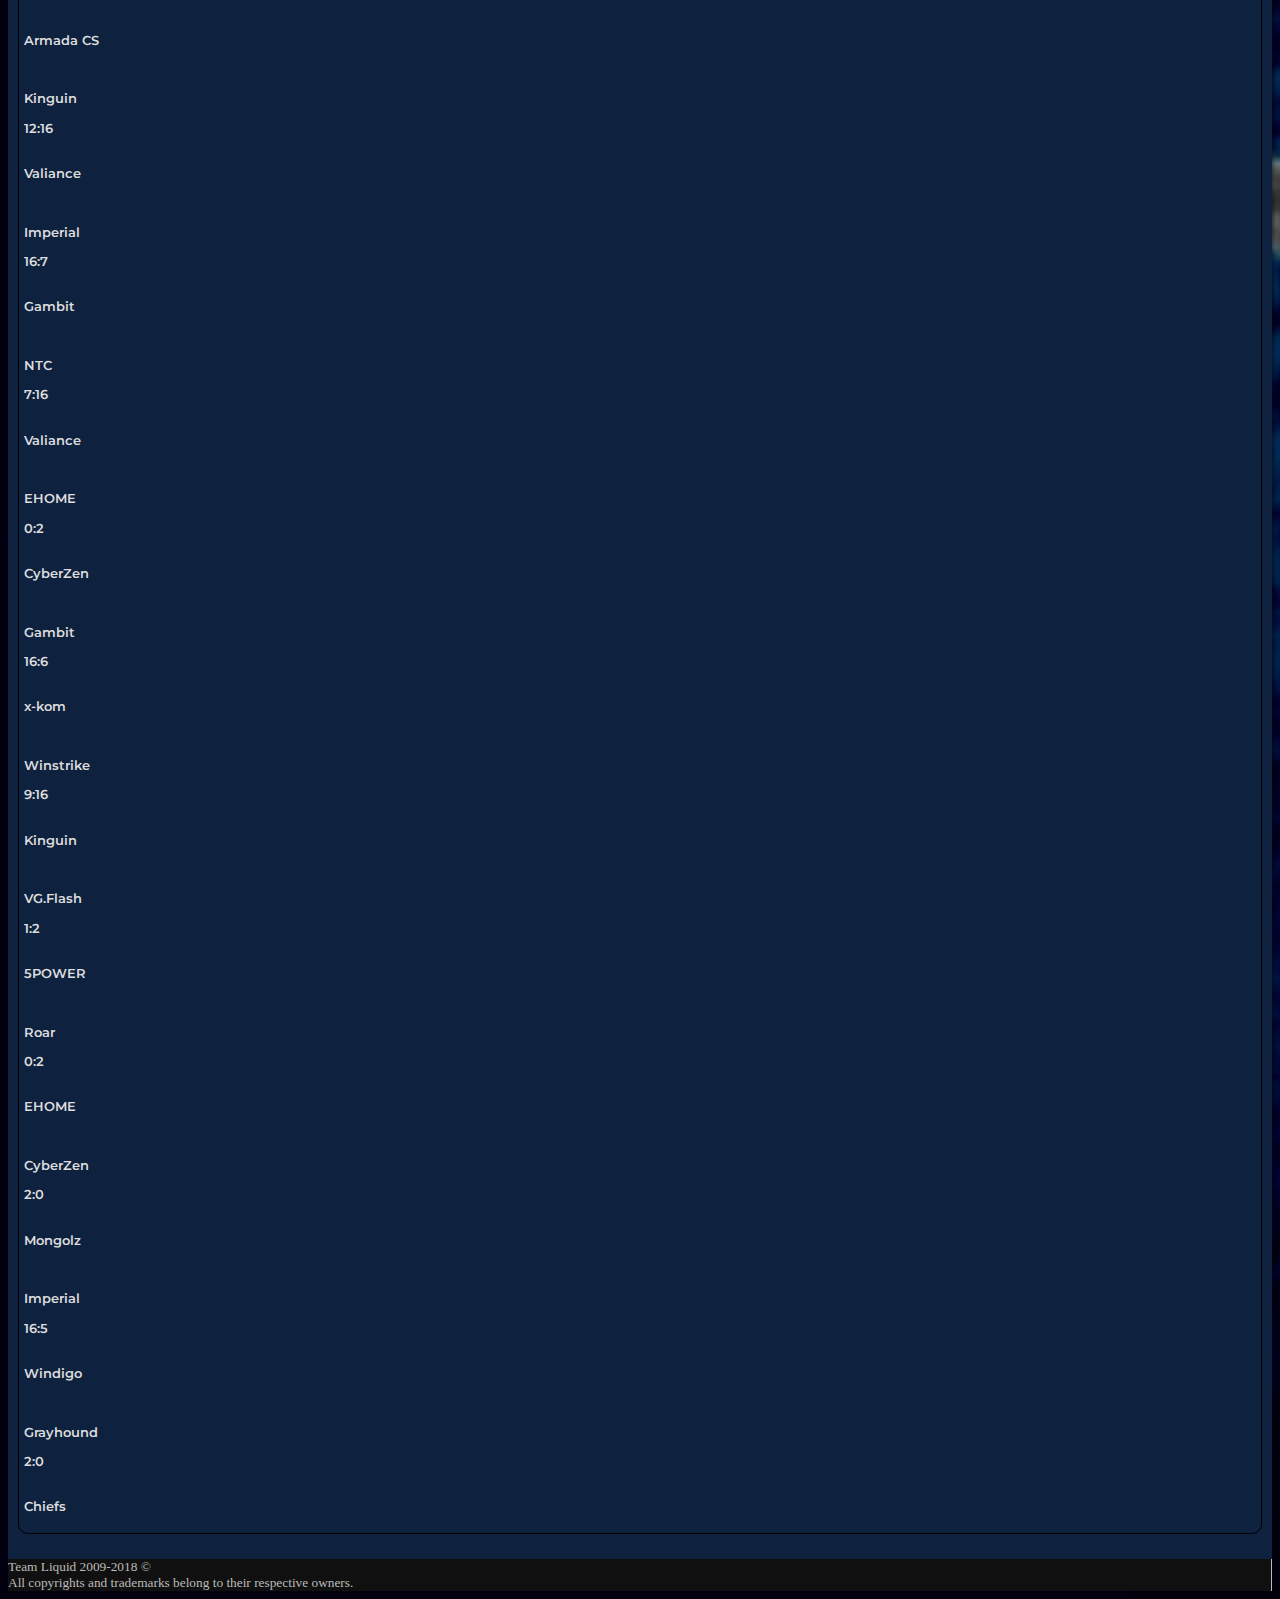
==== commit aec8b298: "hamburger" ====
--- a/index.html
+++ b/index.html
@@ -15,8 +15,11 @@
 <body>
 	<div class="container">
 		<div class="row">
-			<div class="col-md-3 topBar">
+			<div class="col-md-3 col-sm-10 col-8 topBar">
 				<a href="index.html" id="logo"></a>
+			</div>
+			<div class="col-sm-2 col-4 topBar d-md-none">
+				<div class="hamburger"></div>
 			</div>
 			<div class="col-md topBar sponsors">
 				<div class="row justify-content-md-center">
@@ -34,12 +37,12 @@
 			</div>
 		</div>
 		<div class="row">
-			<ul class="menu col-md-10 offset-md-1 justify-content-md-around justify-content-sm-around menulist">
+			<ul class="menu col-md-10 offset-md-1 justify-content-md-around justify-content-sm-around menulist d-md-flex d-sm-none d-none">
 				<li><a href="rankings.html">Rankings</a></li>
 				<li><a href="#event">Events</a></li>
 				<li><a href="#players">Players</a></li>
-				<li><a href="#forum">Forun</a></li>
-				<li><a href="#hostory">History</a></li>
+				<li><a href="#map">Location</a></li>
+				<li><a href="#login">Log In</a></li>
 			</ul>
 		</div>
 		
@@ -498,6 +501,7 @@
 	</div>
 
 	<script src="https://code.jquery.com/jquery-3.3.1.slim.min.js" integrity="sha256-3edrmyuQ0w65f8gfBsqowzjJe2iM6n0nKciPUp8y+7E=" crossorigin="anonymous"></script>
+	<script src="https://maxcdn.bootstrapcdn.com/bootstrap/3.3.7/js/bootstrap.min.js" integrity="sha384-Tc5IQib027qvyjSMfHjOMaLkfuWVxZxUPnCJA7l2mCWNIpG9mGCD8wGNIcPD7Txa" crossorigin="anonymous"></script>
 	<script type="text/javascript" src="slick/slick.min.js"></script>
 	<script src="script.js"></script>
 </body>
--- a/style.css
+++ b/style.css
@@ -1,14 +1,3 @@
-@media only screen and (max-width: 992px) {
-	.slider-img{
-		display: none;
-	}
-}
-@media only screen and (max-width: 768px) {
-	.sponsors {
-		display: none;
-	}
-}
-
 *{
 	box-sizing: border-box;
 }
@@ -33,7 +22,10 @@
 	background-color: #F7F7F7;
 	text-align: center;
 }
-
+.hamburger {
+	background: url('Images/hamburger.jpg') center center no-repeat / contain;
+	height: inherit;
+}
 #logo{
 	display: inline-block;
 	height: 180px;
@@ -244,7 +236,7 @@
 }
 
 .news-card{
-	/* width: 30%; */
+	width: 45%;
 	height: 400px;
 	border-radius: none;
 	background-color: black;
@@ -451,9 +443,21 @@
 	border-right: 1px solid;
 }
 
-
-
-
-
-
-
+@media only screen and (max-width: 992px) {
+	.news-card{
+		width: 100%;
+	}
+}
+@media only screen and (max-width: 768px) {
+	.sponsors {
+		display: none;
+	}
+}
+@media only screen and (max-width: 576px) {
+	.menulist {
+		display: none;
+	}
+	.slider-container {
+		display: none;
+	}
+}
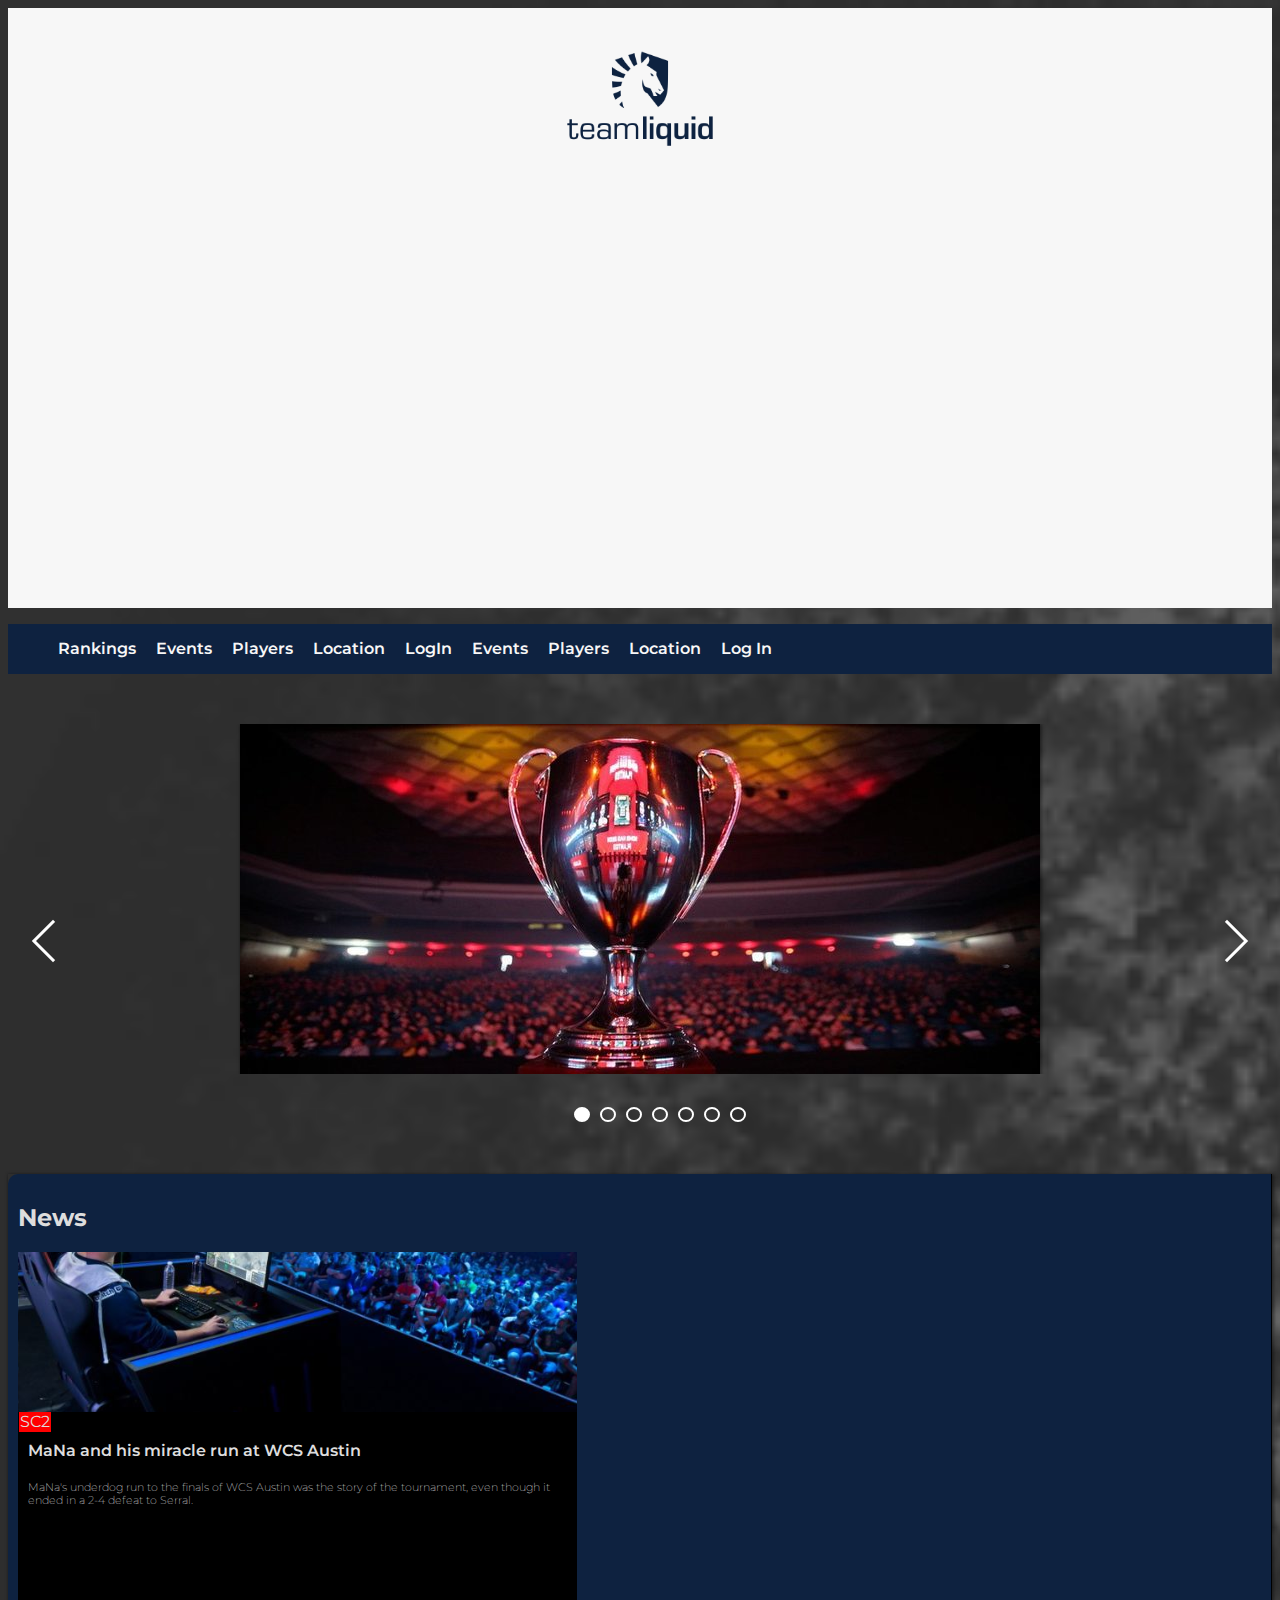
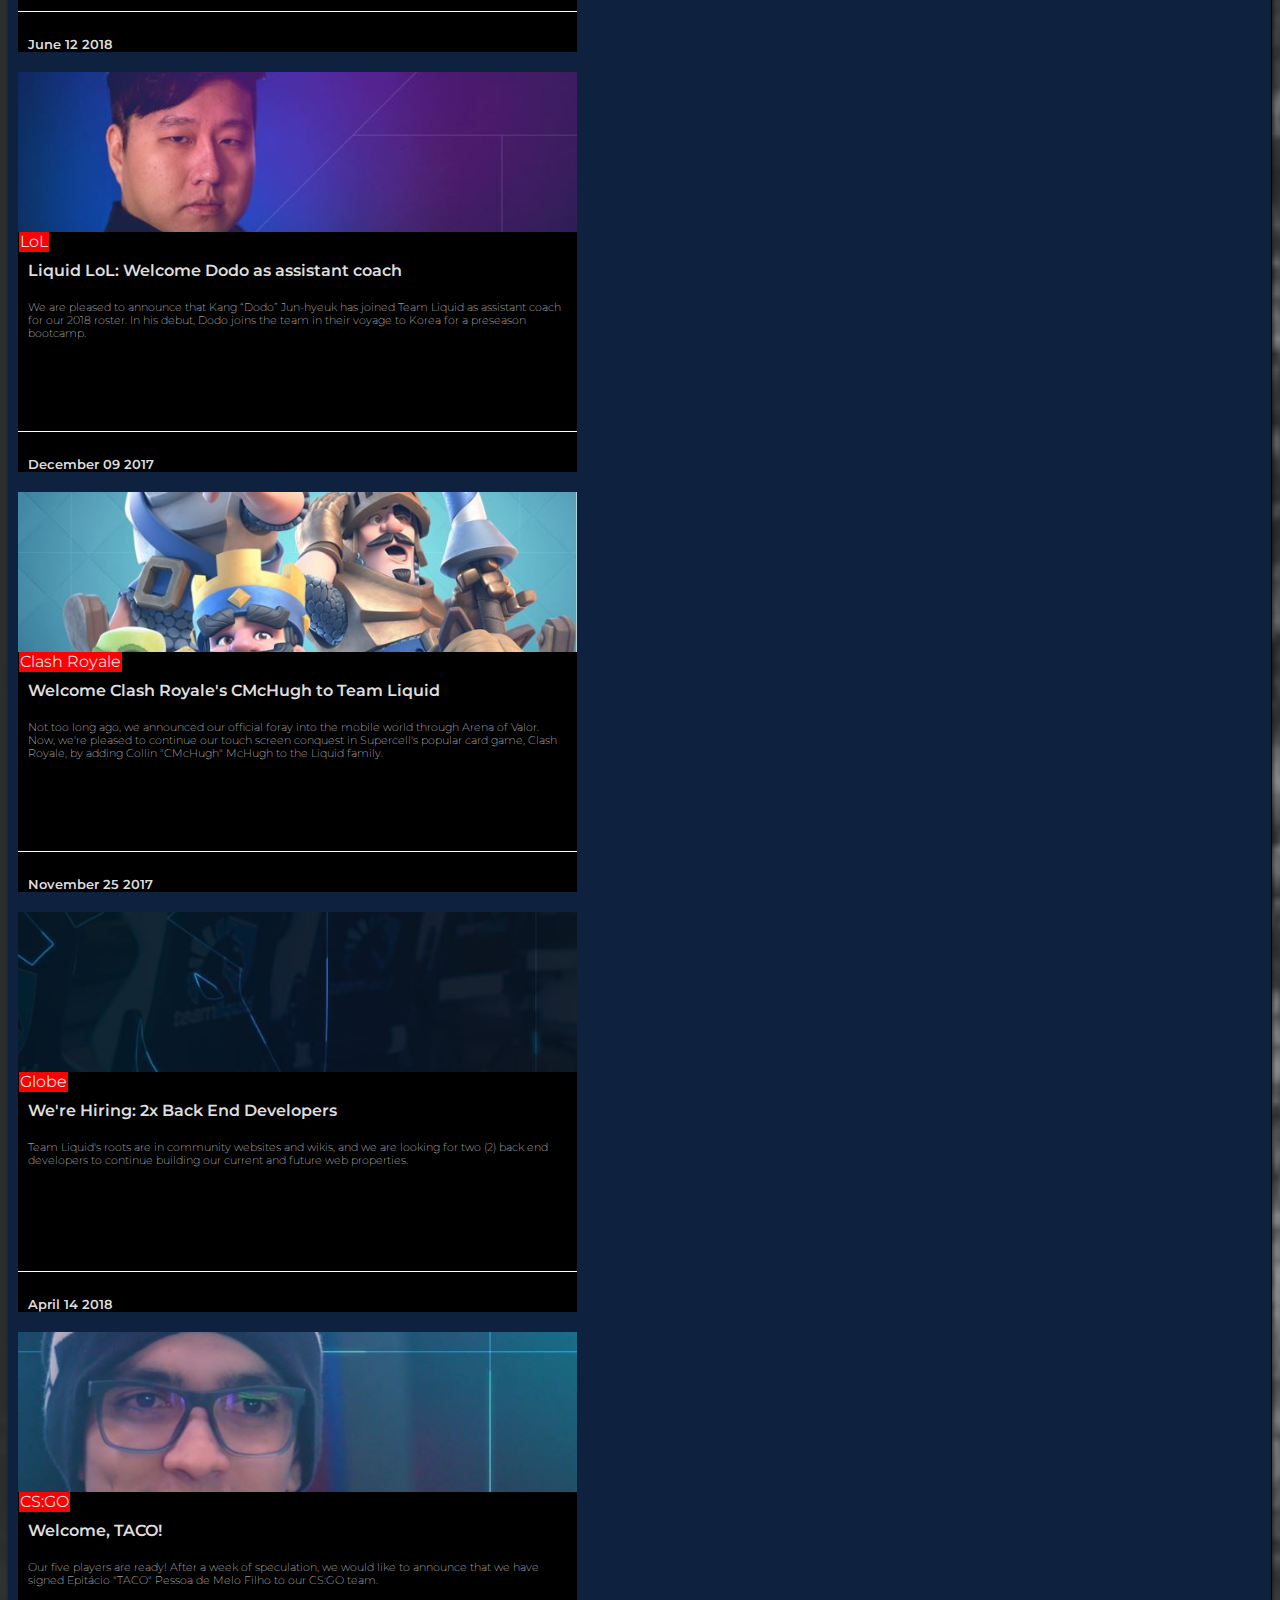
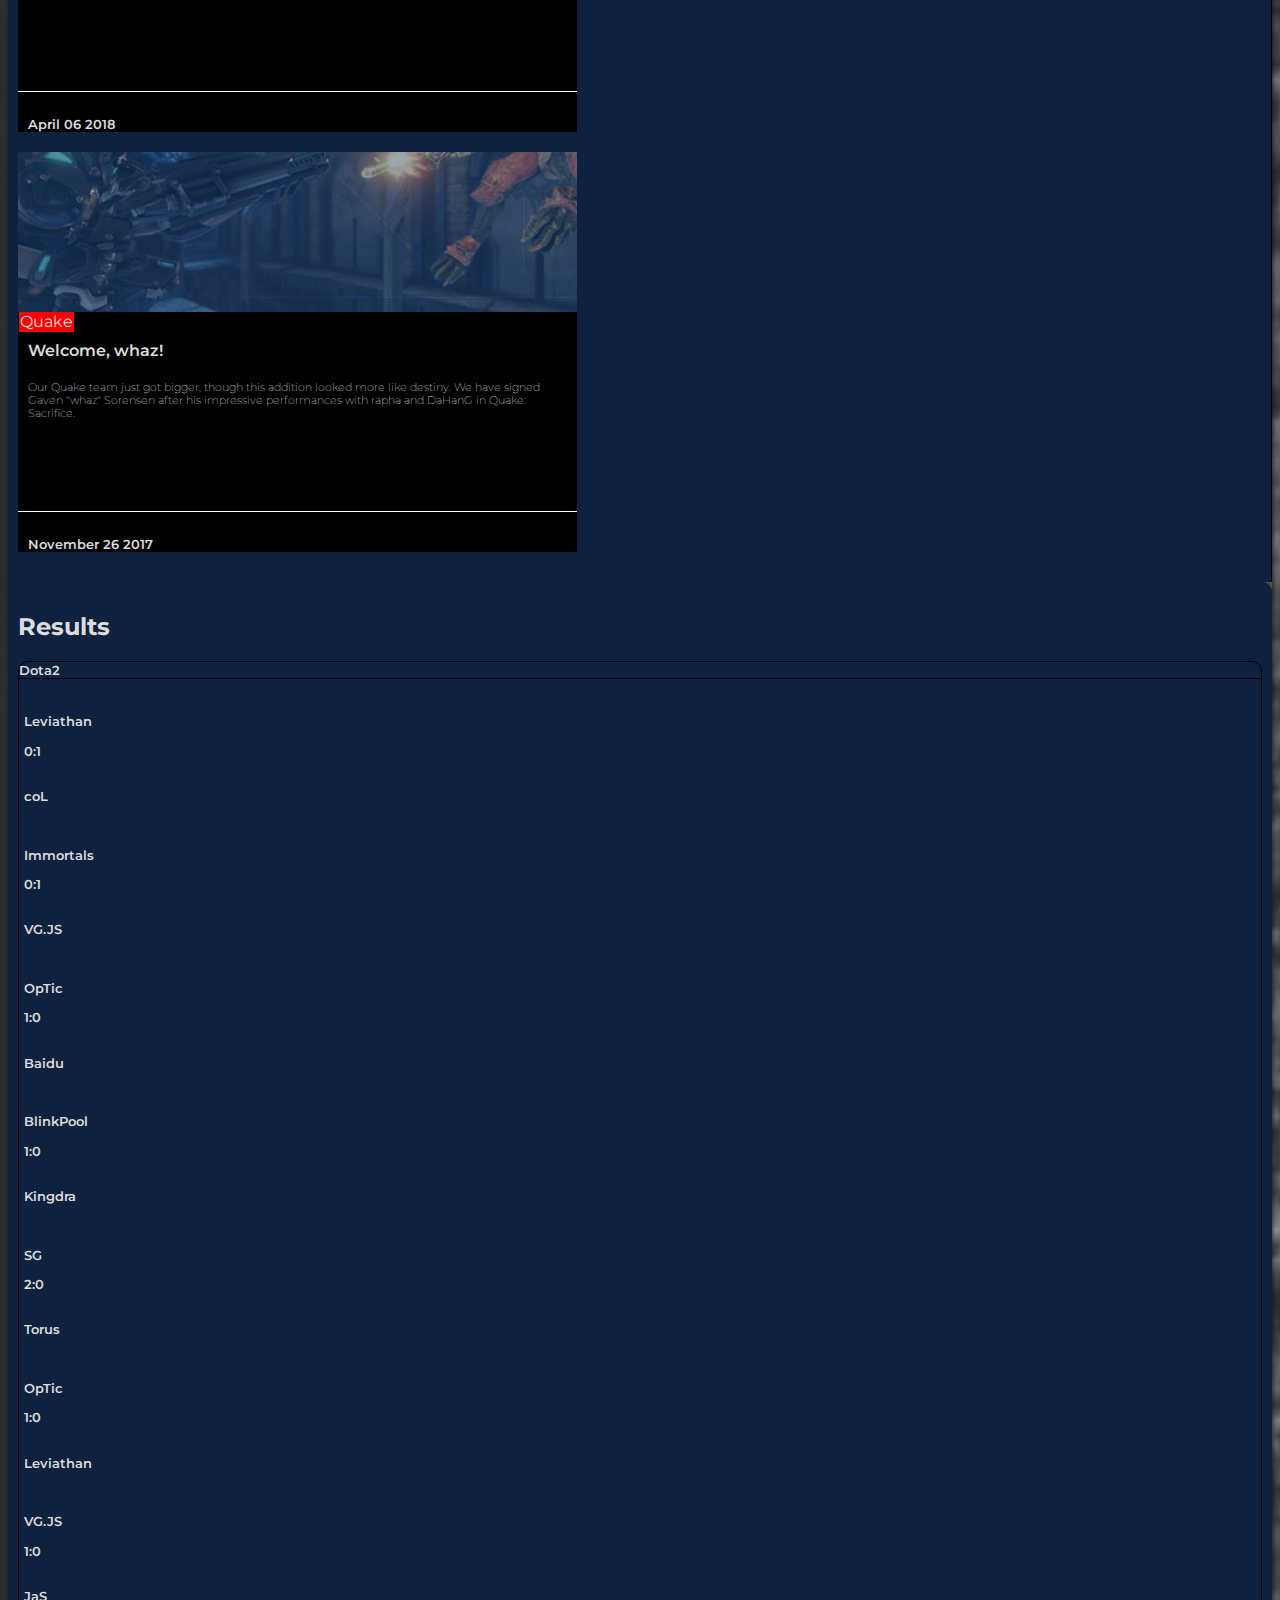
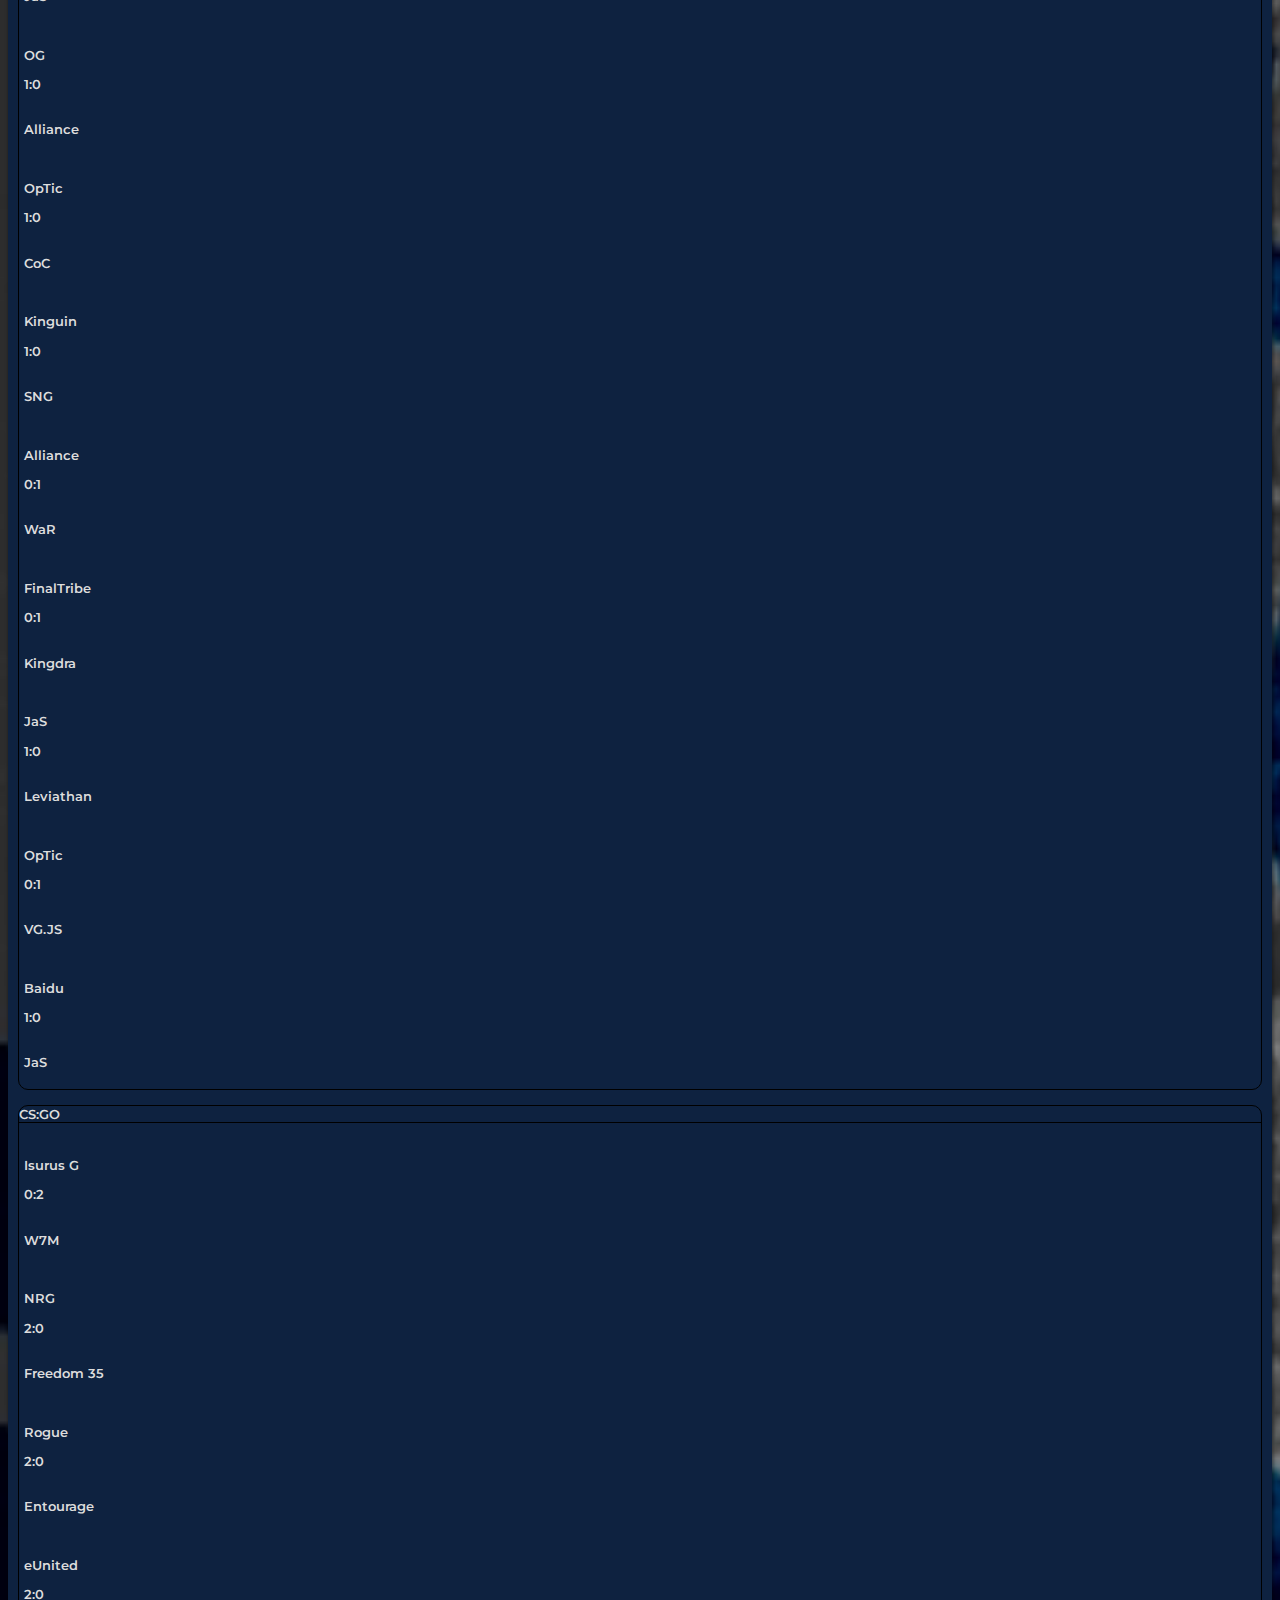
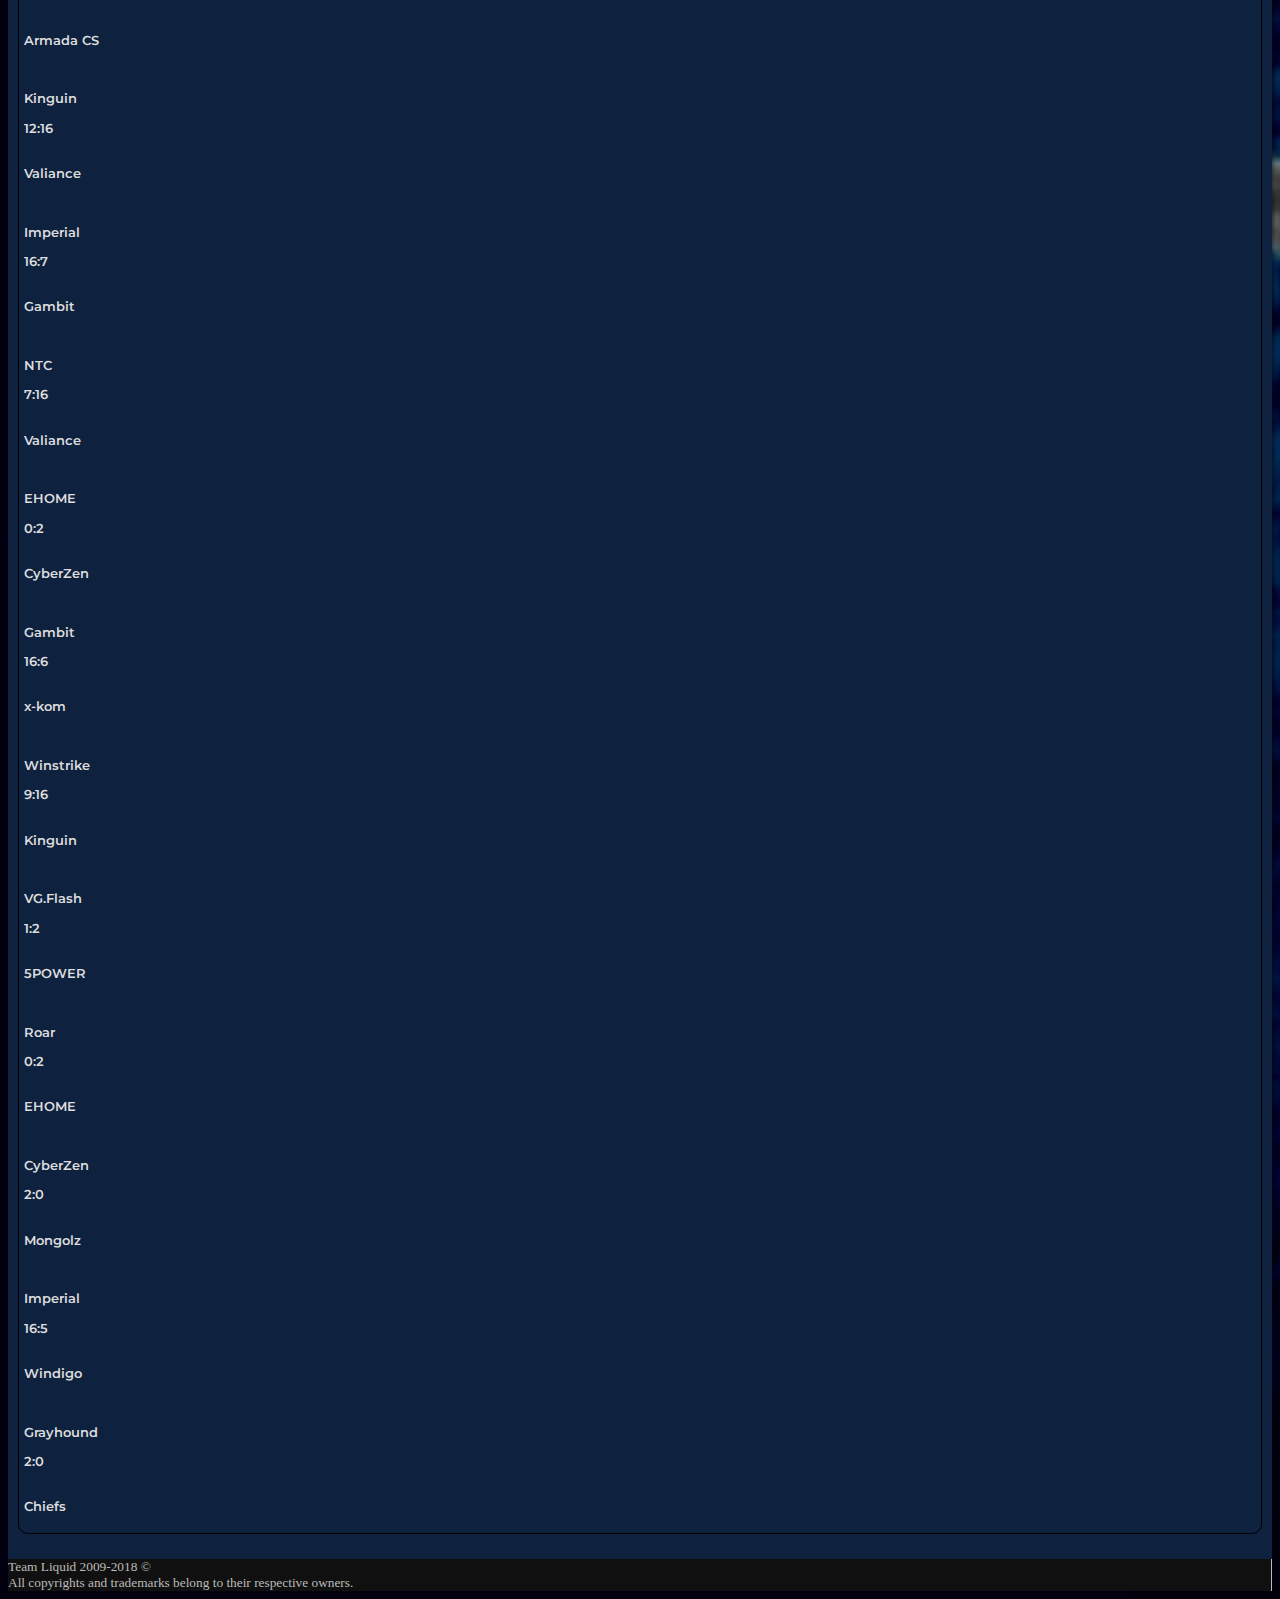
==== commit ec133b33: "Late update" ====
--- a/index.html
+++ b/index.html
@@ -39,6 +39,10 @@
 		<div class="row">
 			<ul class="menu col-md-10 offset-md-1 justify-content-md-around justify-content-sm-around menulist d-md-flex d-sm-none d-none">
 				<li><a href="rankings.html">Rankings</a></li>
+				<li><a href="events.html">Events</a></li>
+				<li><a href="players.html">Players</a></li>
+				<li><a href="#forum">Location</a></li>
+				<li><a href="#hostory">LogIn</a></li>
 				<li><a href="#event">Events</a></li>
 				<li><a href="#players">Players</a></li>
 				<li><a href="#map">Location</a></li>
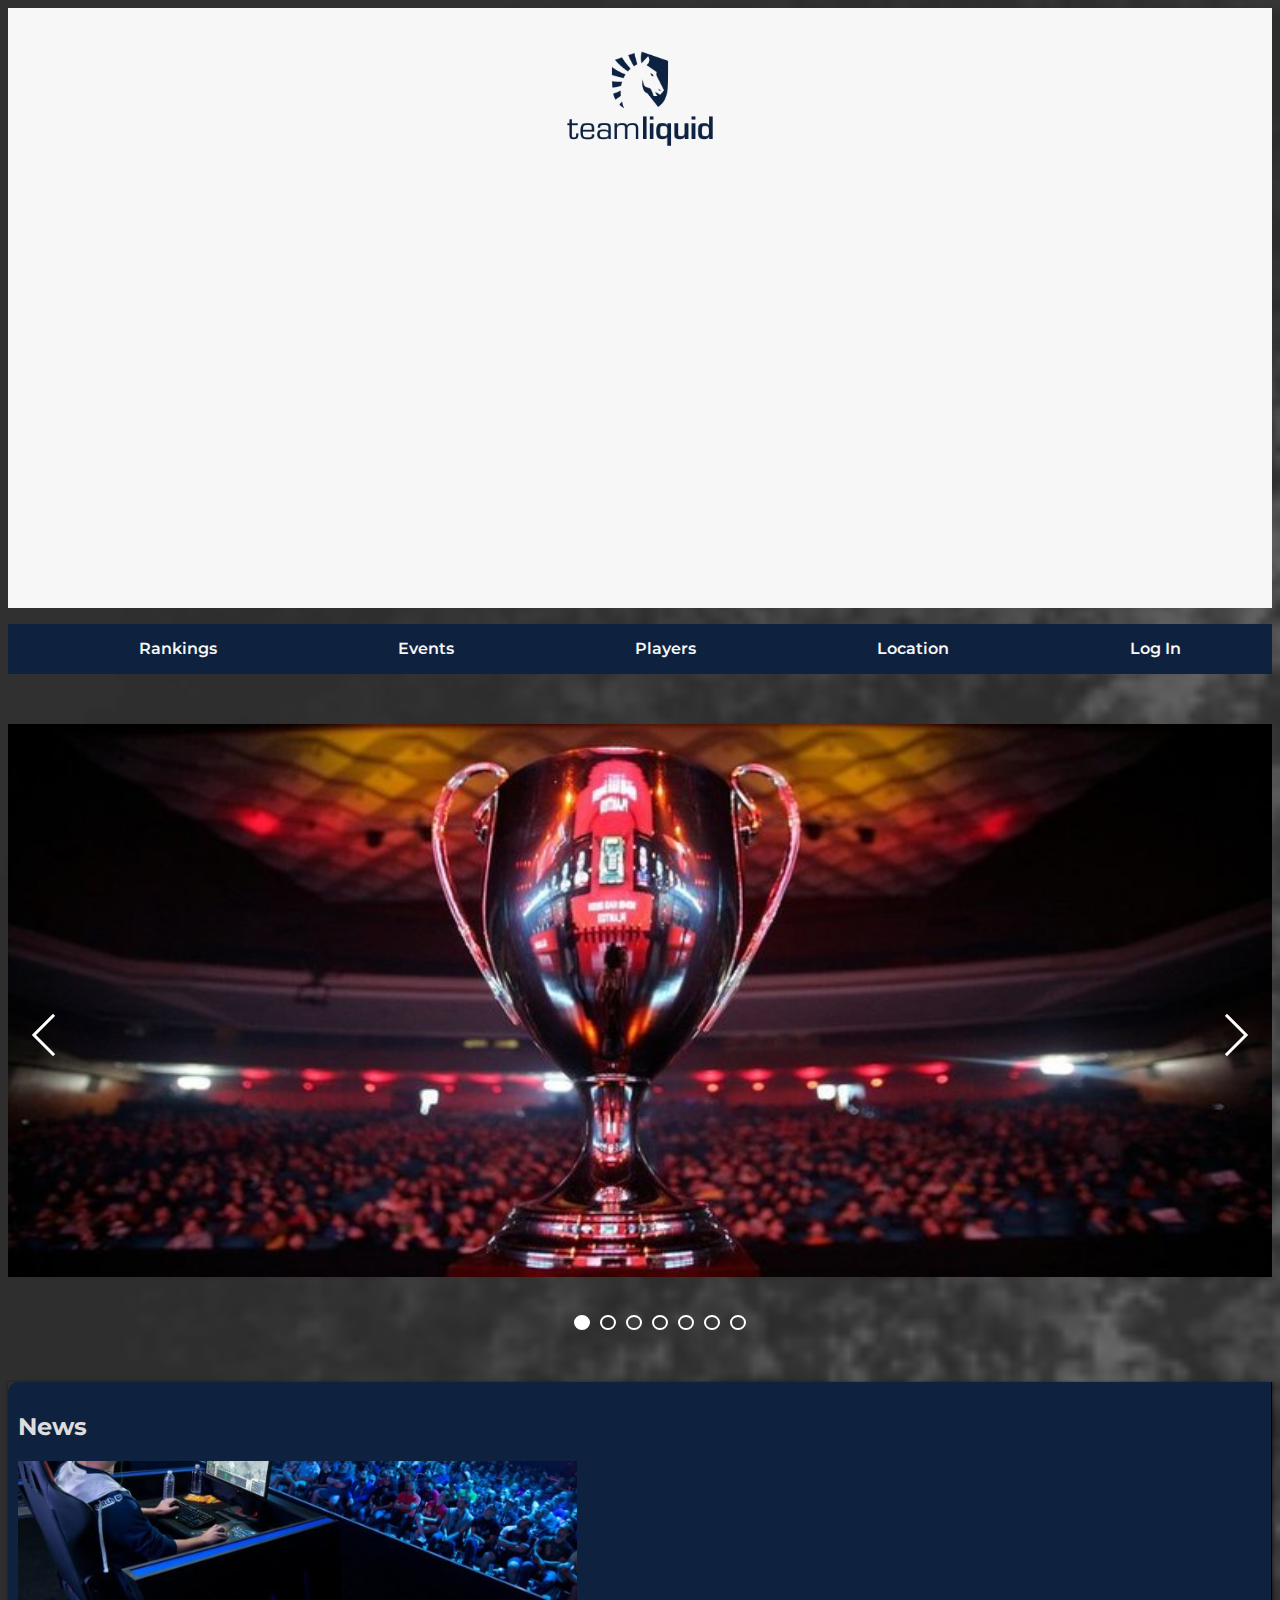
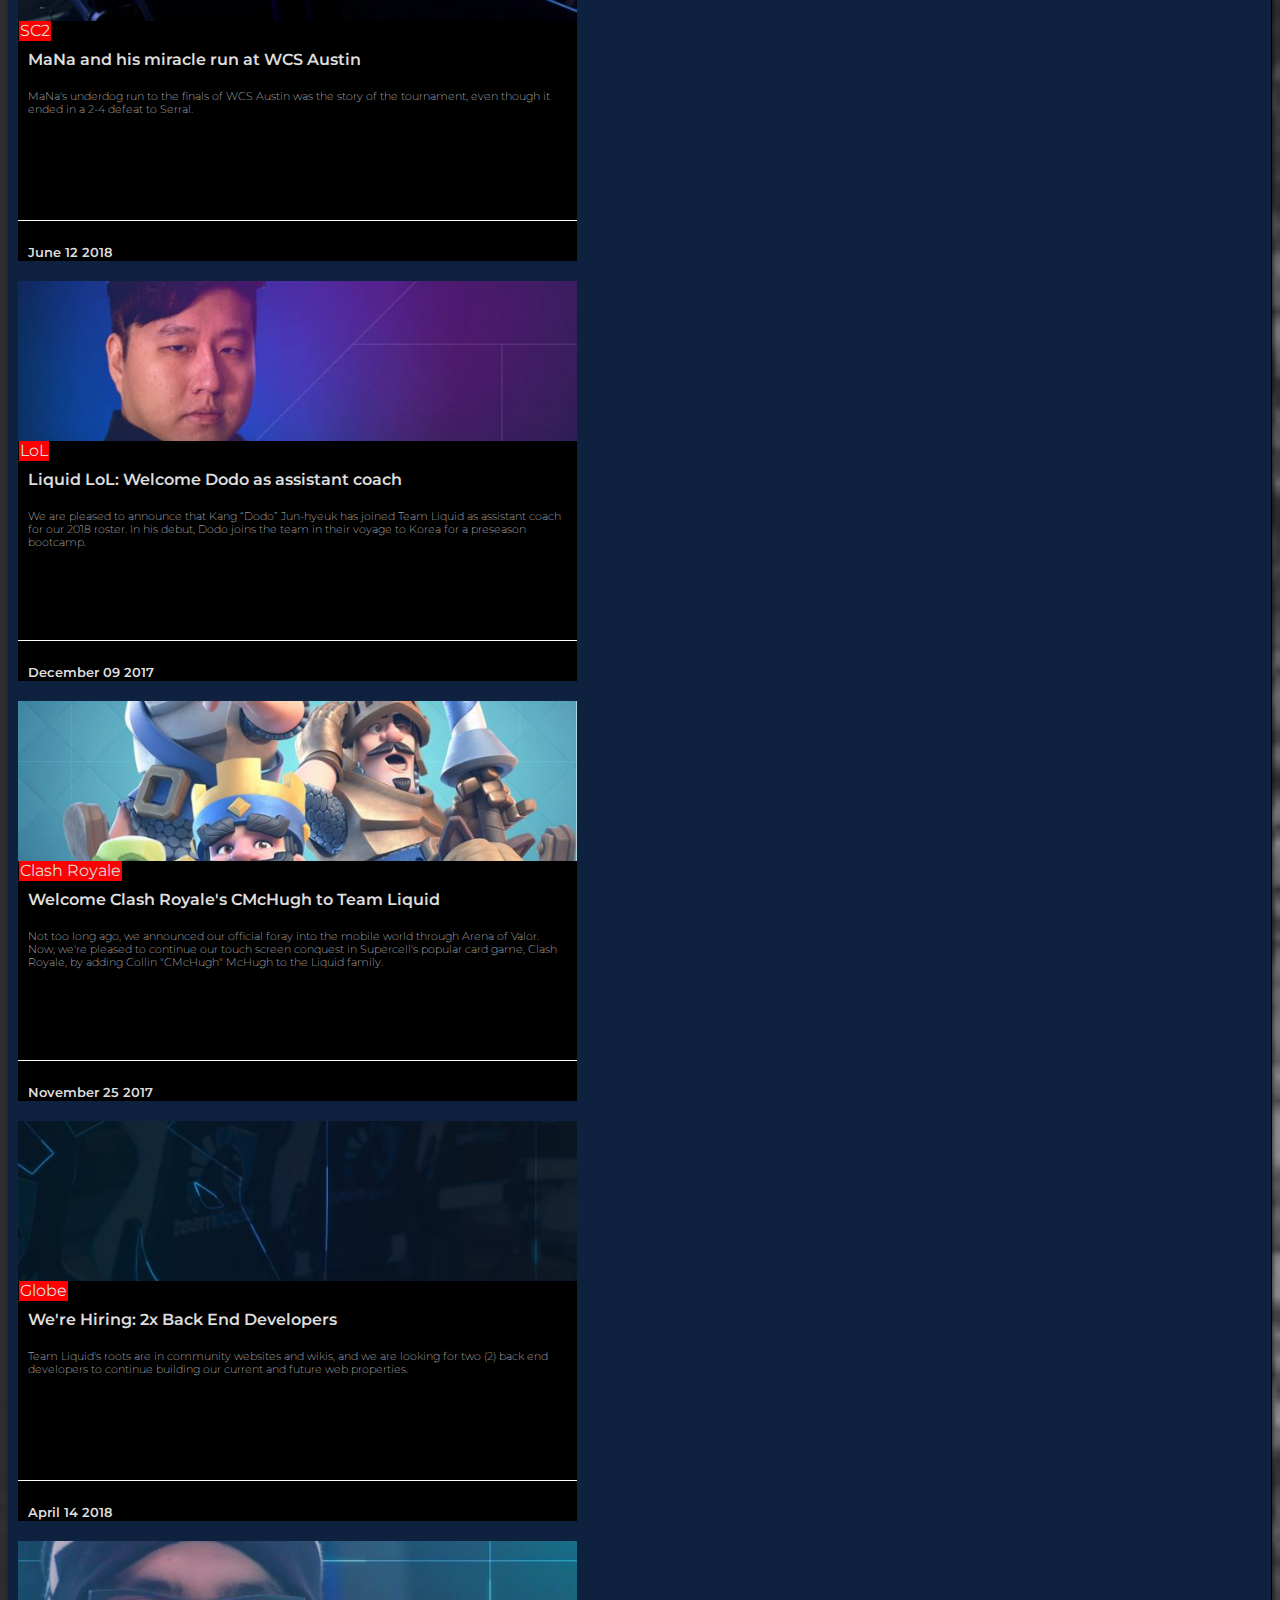
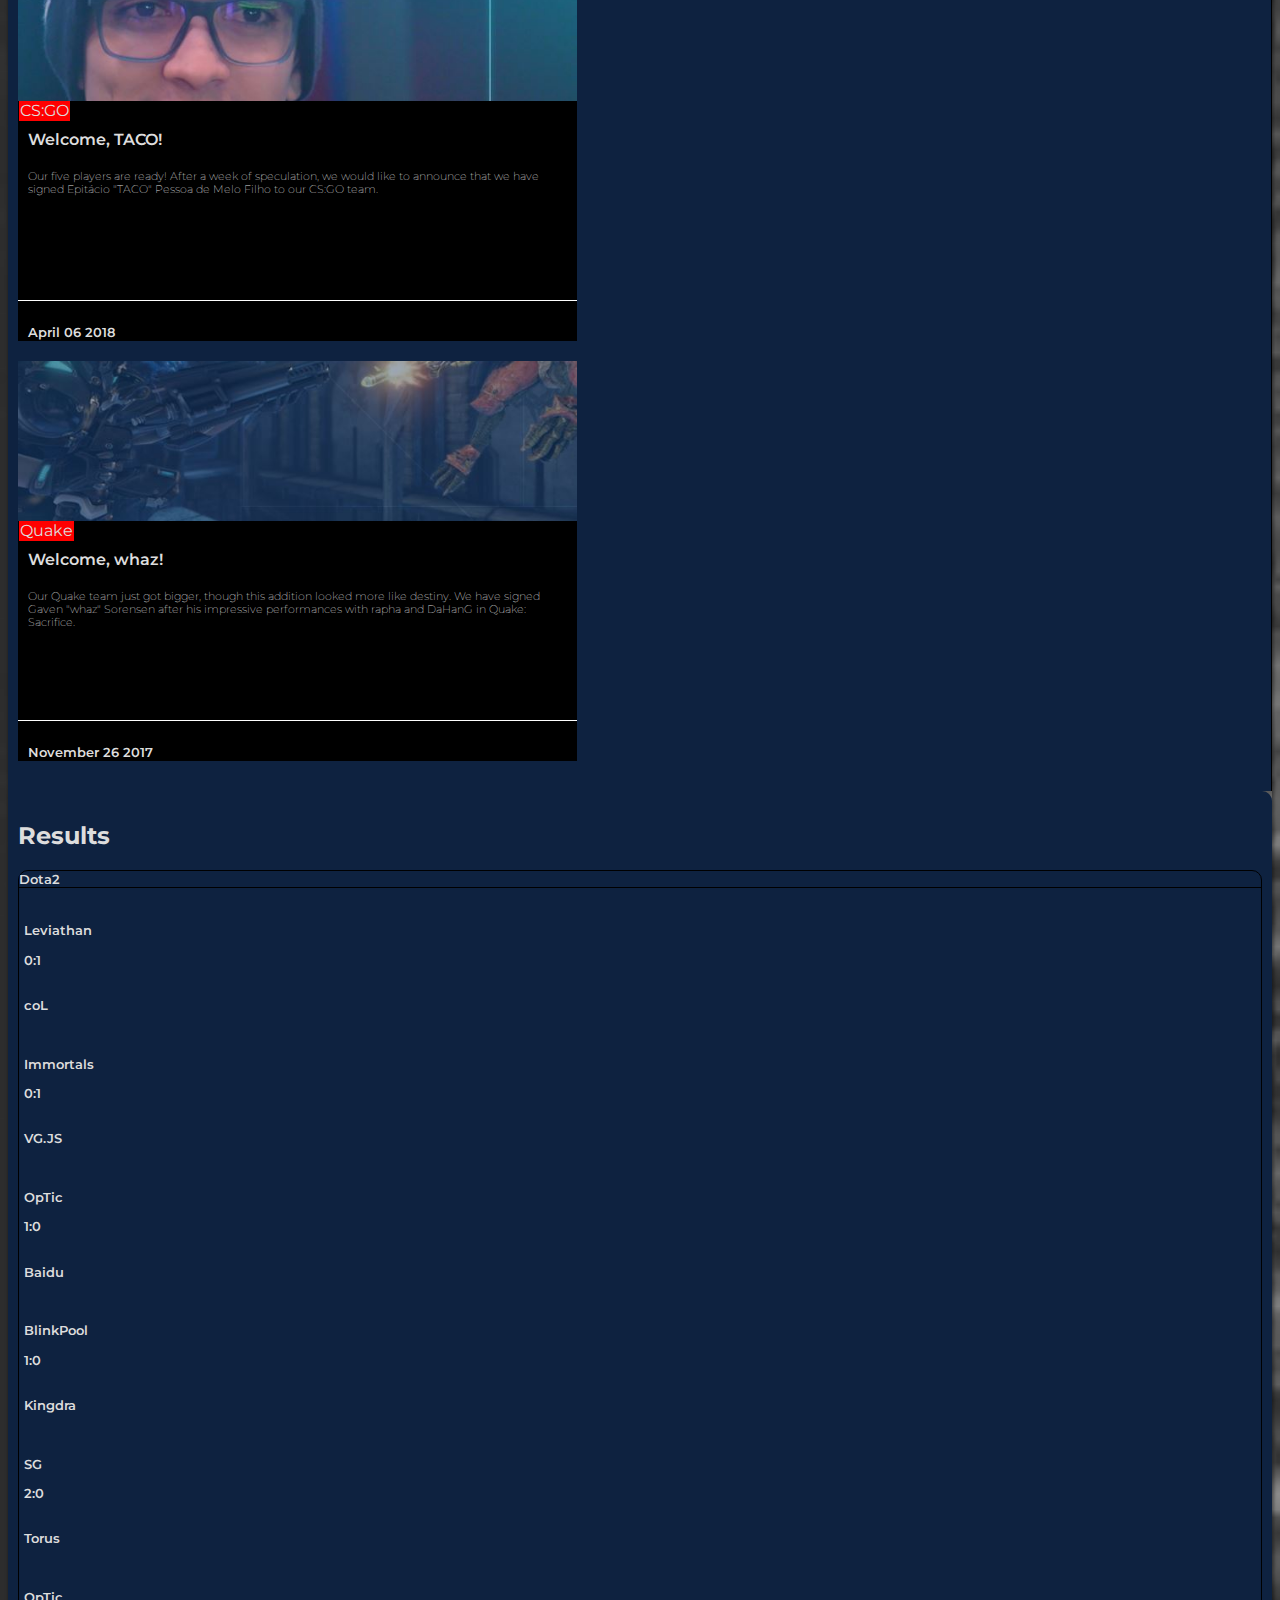
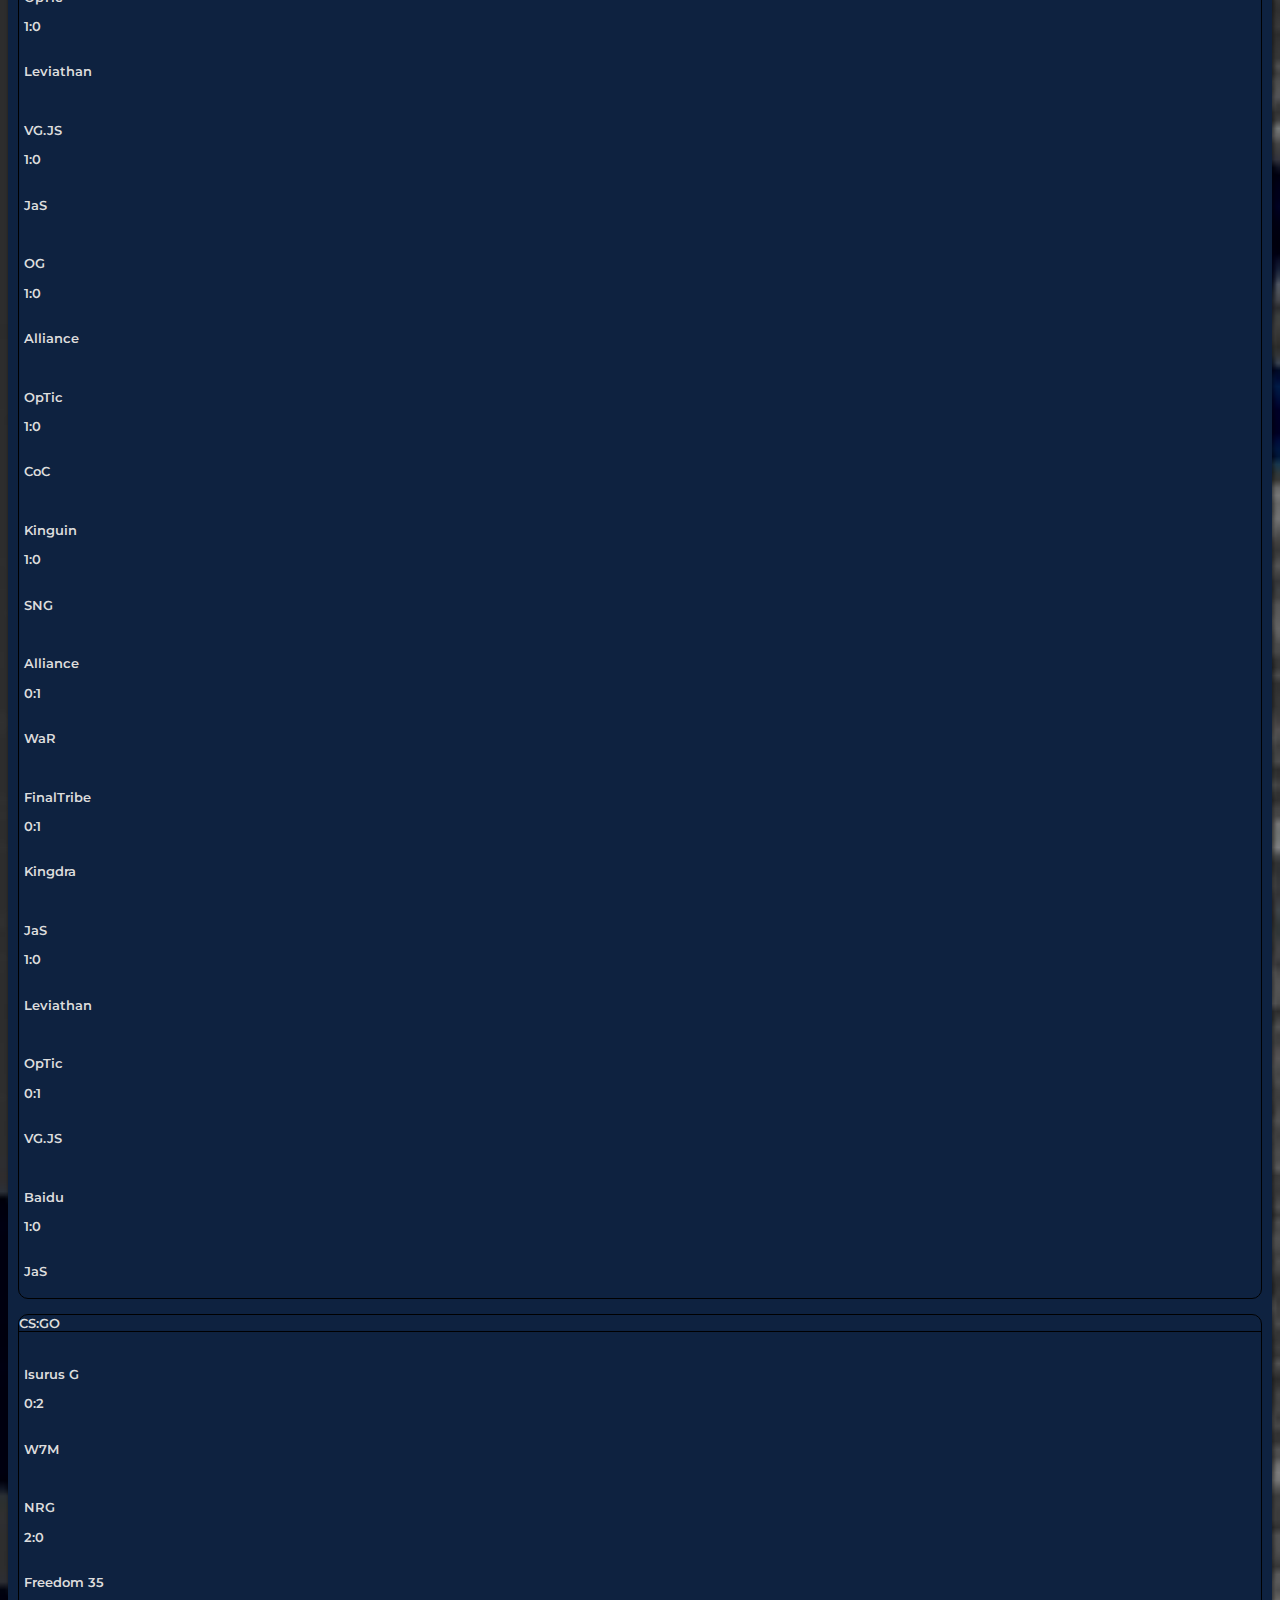
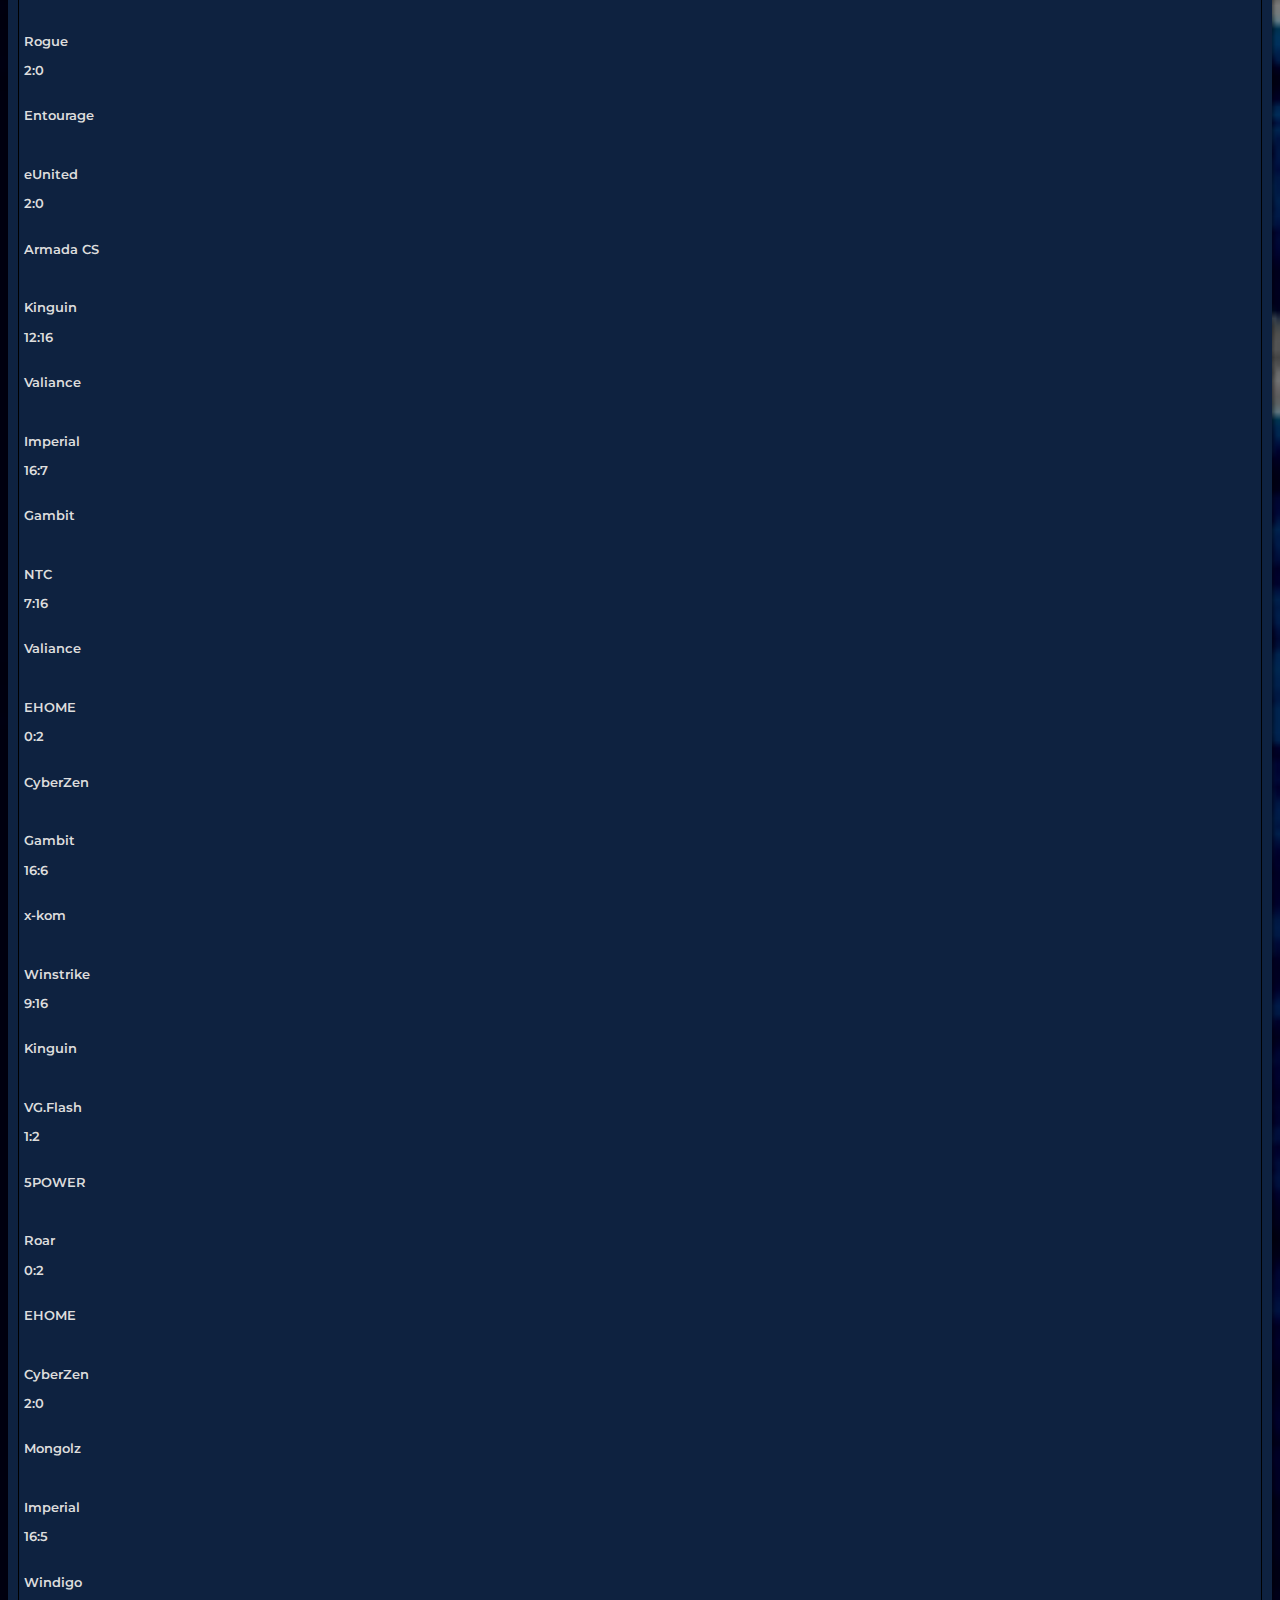
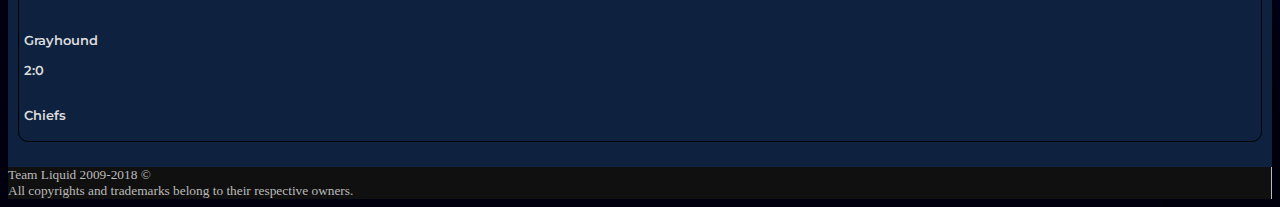
==== commit aed48af1: "LOL minus noch" ====
--- a/index.html
+++ b/index.html
@@ -13,13 +13,31 @@
 
 </head>
 <body>
+	<div class="modal" id="modalLog">
+		<div class="modal-content">
+			<span class="close">&times</span>
+				<div>
+					<input type="text" placeholder="nickname">
+				</div>
+				<div>
+					<input type="text" placeholder="e-mail">
+				</div>
+				<div>
+					<input type="text" placeholder="phone">
+				</div>
+				<div>
+					<button class="submit-button" id="submit">submit</button>
+				</div>
+		</div>
+	</div>
+	<button onclick="topFunction()" id="toTop" title="Go to top"></button>
 	<div class="container">
 		<div class="row">
 			<div class="col-md-3 col-sm-10 col-8 topBar">
 				<a href="index.html" id="logo"></a>
 			</div>
 			<div class="col-sm-2 col-4 topBar d-md-none">
-				<div class="hamburger"></div>
+				<div class="hamburger" onclick="showMenu()"></div>
 			</div>
 			<div class="col-md topBar sponsors">
 				<div class="row justify-content-md-center">
@@ -36,17 +54,13 @@
 				</div>
 			</div>
 		</div>
-		<div class="row">
-			<ul class="menu col-md-10 offset-md-1 justify-content-md-around justify-content-sm-around menulist d-md-flex d-sm-none d-none">
+		<div class="menu">
+			<ul class="row col-md-12 menulist" id="menuList">
 				<li><a href="rankings.html">Rankings</a></li>
 				<li><a href="events.html">Events</a></li>
 				<li><a href="players.html">Players</a></li>
-				<li><a href="#forum">Location</a></li>
-				<li><a href="#hostory">LogIn</a></li>
-				<li><a href="#event">Events</a></li>
-				<li><a href="#players">Players</a></li>
 				<li><a href="#map">Location</a></li>
-				<li><a href="#login">Log In</a></li>
+				<li><a href="#login" id="modal_but-log">Log In</a></li>
 			</ul>
 		</div>
 		
@@ -143,172 +157,173 @@
 				 	</div>
 				 </div>
 			</div>
-			<div class="col-lg-3 col-md-4 col-sm-12 results-wrap">
+
+			<div class="col-lg-3 col-md-4 col-sm-12 col-12 results-wrap">
 				<h2 class="d-md-flex justify-content-md-left">Results</h2>
-				<div class="d-md-flex-column disc">
-						<div class="disc-head d-md-flex flex-row justify-content-md-center">Dota2</div>
-						<div class="disc-body d-md-flex d-sm-flex flex-column">
-							<div class="d-md-flex d-sm-flex flex-row justify-content-md-between justify-content-sm-around">
-								<div class="d-md-flex d-sm-flex flex-row">
+				<div class="d-md-flex-column disc d-flex-column">
+						<div class="disc-head d-md-flex flex-row justify-content-md-center d-flex justify-content-center">Dota2</div>
+						<div class="disc-body d-md-flex d-sm-flex d-flex flex-column">
+							<div class="d-md-flex d-sm-flex d-flex flex-row justify-content-md-between justify-content-sm-around justify-content-around">
+								<div class="d-md-flex d-sm-flex d-flex flex-row">
 									<div class="flag usa"></div>
 									<p>Leviathan</p>
 								</div>
 								<div>0:1</div>
-								<div class="d-md-flex d-sm-flex flex-row">
+								<div class="d-md-flex d-sm-flex d-flex flex-row">
 									<div class="flag usa"></div>
 									<p>coL</p>
 								</div>
 							</div>
-							<div class="d-sm-flex d-md-flex flex-row justify-content-md-between justify-content-sm-around">
-								<div class="d-sm-flex d-md-flex flex-row">
+							<div class="d-sm-flex d-md-flex d-flex flex-row justify-content-md-between justify-content-sm-around justify-content-around">
+								<div class="d-sm-flex d-md-flex d-flex flex-row">
 									<div class="flag usa"></div>
 									<p>Immortals</p>
 								</div>
 								<div>0:1</div>
-								<div class="d-sm-flex d-sm-flex d-md-flex flex-row">
+								<div class="d-sm-flex d-sm-flex d-md-flex d-flex flex-row">
 									<div class="flag usa"></div>
 									<p>VG.JS</p>
 								</div>
 							</div>
-							<div class="d-sm-flex d-md-flex flex-row justify-content-md-between justify-content-sm-around">
-								<div class="d-sm-flex d-md-flex flex-row">
+							<div class="d-sm-flex d-flex d-md-flex flex-row justify-content-md-between justify-content-sm-around justify-content-around">
+								<div class="d-sm-flex d-md-flex flex-row d-flex">
 									<div class="flag usa"></div>
 									<p>OpTic</p>
 								</div>
 								<div>1:0</div>
-								<div class="d-sm-flex d-md-flex flex-row">
+								<div class="d-sm-flex d-md-flex flex-row d-flex">
 									<div class="flag china"></div>
 									<p>Baidu</p>
 								</div>
 							</div>
-							<div class="d-sm-flex d-md-flex flex-row justify-content-md-between justify-content-sm-around">
-								<div class="d-sm-flex d-md-flex flex-row">
+							<div class="d-sm-flex d-md-flex d-flex flex-row justify-content-md-between justify-content-sm-around justify-content-around">
+								<div class="d-sm-flex d-md-flex flex-row d-flex">
 									<div class="flag eu"></div>
 									<p>BlinkPool</p>
 								</div>
 								<div>1:0</div>
-								<div class="d-sm-flex d-md-flex flex-row">
+								<div class="d-sm-flex d-md-flex flex-row d-flex">
 									<div class="flag eu"></div>
 									<p>Kingdra</p>
 								</div>
 							</div>
-							<div class="d-sm-flex d-md-flex flex-row justify-content-md-between justify-content-sm-around">
-								<div class="d-sm-flex d-md-flex flex-row">
+							<div class="d-sm-flex d-md-flex d-flex flex-row justify-content-md-between justify-content-sm-around justify-content-around">
+								<div class="d-sm-flex d-md-flex flex-row d-flex">
 									<div class="flag brazil"></div>
 									<p>SG</p>
 								</div>
 								<div>2:0</div>
-								<div class="d-sm-flex d-md-flex flex-row">
+								<div class="d-sm-flex d-md-flex flex-row d-flex">
 									<div class="flag peru"></div>
 									<p>Torus</p>
 								</div>
 							</div>
-							<div class="d-sm-flex d-md-flex flex-row justify-content-md-between justify-content-sm-around">
-								<div class="d-sm-flex d-md-flex flex-row">
+							<div class="d-sm-flex d-md-flex d-flex flex-row justify-content-md-between justify-content-sm-around justify-content-around">
+								<div class="d-sm-flex d-md-flex flex-row d-flex">
 									<div class="flag usa"></div>
 									<p>OpTic</p>
 								</div>
 								<div>1:0</div>
-								<div class="d-sm-flex d-md-flex flex-row">
+								<div class="d-sm-flex d-md-flex flex-row d-flex">
 									<div class="flag usa"></div>
 									<p>Leviathan</p>
 								</div>	
 							</div>
-							<div class="d-sm-flex d-md-flex flex-row justify-content-md-between justify-content-sm-around">
-								<div class="d-sm-flex d-md-flex flex-row">
+							<div class="d-sm-flex d-md-flex d-flex flex-row justify-content-md-between justify-content-sm-around justify-content-around">
+								<div class="d-sm-flex d-md-flex flex-row d-flex">
 									<div class="flag usa"></div>
 									<p>VG.JS</p>
 								</div>
 								<div>1:0</div>
-								<div class="d-sm-flex d-md-flex flex-row">
+								<div class="d-sm-flex d-md-flex flex-row d-flex">
 									<div class="flag canada"></div>
 									<p>JaS</p>
 								</div>
 							</div>
-							<div class="d-sm-flex d-md-flex flex-row justify-content-md-between justify-content-sm-around">
-								<div class="d-sm-flex -md-flex flex-row">
+							<div class="d-sm-flex d-md-flex d-flex flex-row justify-content-md-between justify-content-sm-around justify-content-around">
+								<div class="d-sm-flex -md-flex flex-row d-flex">
 									<div class="flag eu"></div>
 									<p>OG</p>
 								</div>
 								<div>1:0</div>
-								<div class="d-sm-flex d-md-flex flex-row">
+								<div class="d-sm-flex d-md-flex flex-row d-flex">
 									<div class="flag sweden"></div>
 									<p>Alliance</p>
 								</div>
 							</div>
-							<div class="d-sm-flex d-md-flex flex-row justify-content-md-between justify-content-sm-around">
-								<div class="d-sm-flex d-md-flex flex-row">
+							<div class="d-sm-flex d-md-flex d-flex flex-row justify-content-md-between justify-content-sm-around justify-content-around">
+								<div class="d-sm-flex d-md-flex flex-row d-flex">
 									<div class="flag usa"></div>
 									<p>OpTic</p>
 								</div>
 								<div>1:0</div>
-								<div class="d-sm-flex d-md-flex flex-row">
+								<div class="d-sm-flex d-md-flex flex-row d-flex">
 									<div class="flag usa"></div>
 									<p>CoC</p>
 								</div>
 							</div>
-							<div class="d-sm-flex d-md-flex flex-row justify-content-md-between justify-content-sm-around">
-								<div class="d-sm-flex d-md-flex flex-row">
+							<div class="d-sm-flex d-md-flex d-flex lex-row justify-content-md-between justify-content-sm-around justify-content-around">
+								<div class="d-sm-flex d-md-flex flex-row d-flex">
 									<div class="flag poland"></div>
 									<p>Kinguin</p>
 								</div>
 								<div>1:0</div>
-								<div class="d-sm-flex d-md-flex flex-row">
+								<div class="d-sm-flex d-md-flex flex-row d-flex">
 									<div class="flag poland"></div>
 									<p>SNG</p>
 								</div>
 							</div>
-							<div class="d-sm-flex d-md-flex flex-row justify-content-md-between justify-content-sm-around">
-								<div class="d-sm-flex d-md-flex flex-row">
+							<div class="d-sm-flex d-md-flex d-flex flex-row justify-content-md-between justify-content-sm-around justify-content-around">
+								<div class="d-sm-flex d-md-flex flex-row d-flex">
 									<div class="flag sweden"></div>
 									<p>Alliance</p>
 								</div>
 								<div>0:1</div>
-								<div class="d-sm-flex d-md-flex flex-row">
+								<div class="d-sm-flex d-md-flex flex-row d-flex">
 									<div class="flag canada"></div>
 									<p>WaR</p>
 								</div>
 							</div>
-							<div class="d-sm-flex d-md-flex flex-row justify-content-md-between justify-content-sm-around">
-								<div class="d-sm-flex d-md-flex flex-row">
+							<div class="d-sm-flex d-md-flex d-flex flex-row justify-content-md-between justify-content-sm-around justify-content-around">
+								<div class="d-sm-flex d-md-flex flex-row d-flex">
 									<div class="flag eu"></div>
 									<p>FinalTribe</p>
 								</div>
 								<div>0:1</div>
-								<div class="d-sm-flex d-md-flex flex-row">
+								<div class="d-sm-flex d-md-flex flex-row d-flex">
 									<div class="flag eu"></div>
 									<p>Kingdra</p>
 								</div>
 							</div>
-							<div class="d-sm-flex d-md-flex flex-row justify-content-md-between justify-content-sm-around">
-								<div class="d-sm-flex d-md-flex flex-row">
+							<div class="d-sm-flex d-md-flex d-flex flex-row justify-content-md-between justify-content-sm-around justify-content-around">
+								<div class="d-sm-flex d-md-flex flex-row d-flex">
 									<div class="flag usa"></div>
 									<p>JaS</p>
 								</div>
 								<div>1:0</div>
-								<div class="d-sm-flex d-md-flex flex-row">
+								<div class="d-sm-flex d-md-flex flex-row d-flex">
 									<div class="flag usa"></div>
 									<p>Leviathan</p>
 								</div>
 							</div>
-							<div class="d-sm-flex d-md-flex flex-row justify-content-md-between justify-content-sm-around">
-								<div class="d-sm-flex d-md-flex flex-row">
+							<div class="d-sm-flex d-md-flex d-flex flex-row justify-content-md-between justify-content-sm-around justify-content-around">
+								<div class="d-sm-flex d-md-flex flex-row d-flex">
 									<div class="flag usa"></div>
 									<p>OpTic</p>
 								</div>
 								<div>0:1</div>
-								<div class="d-sm-flex d-md-flex flex-row">
+								<div class="d-sm-flex d-md-flex flex-row d-flex">
 									<div class="flag usa"></div>
 									<p>VG.JS</p>
 								</div>
 							</div>
-							<div class="d-sm-flex d-md-flex flex-row justify-content-md-between justify-content-sm-around">
-								<div class="d-sm-flex d-md-flex flex-row">
+							<div class="d-sm-flex d-md-flex flex-row d-flex justify-content-md-between justify-content-sm-around justify-content-around">
+								<div class="d-sm-flex d-md-flex flex-row d-flex">
 									<div class="flag china"></div>
 									<p>Baidu</p>
 								</div>
 								<div>1:0</div>
-								<div class="d-sm-flex d-md-flex flex-row">
+								<div class="d-sm-flex d-md-flex flex-row d-flex">
 									<div class="flag canada"></div>
 									<p>JaS</p>
 								</div>
@@ -316,169 +331,169 @@
 						</div>
 				</div>
 				<div class="d-md-flex-column disc">
-						<div class="disc-head d-md-flex flex-row justify-content-md-center">CS:GO</div>
-						<div class="disc-body d-md-flex d-sm-flex flex-column">
-							<div class="d-md-flex flex-row justify-content-md-between d-sm-flex justify-content-sm-around">
-								<div class="d-sm-flex d-md-flex flex-row">
+						<div class="disc-head d-md-flex d-flex flex-row justify-content-md-center justify-content-center d-flex justify-content-center">CS:GO</div>
+						<div class="disc-body d-md-flex d-sm-flex d-flex flex-column ">
+							<div class="d-md-flex flex-row justify-content-md-between d-sm-flex justify-content-sm-around d-flex justify-content-around">
+								<div class="d-sm-flex d-md-flex flex-row d-flex">
 									<div class="flag argentina"></div>
 									<p>Isurus G</p>
 								</div>
 								<div>0:2</div>
-								<div class="d-sm-flex d-md-flex flex-row">
+								<div class="d-sm-flex d-md-flex flex-row d-flex">
 									<div class="flag brazil"></div>
 									<p>W7M</p>
 								</div>
 							</div>
-							<div class="d-md-flex flex-row justify-content-md-between d-sm-flex justify-content-sm-around">
-								<div class="d-sm-flex d-md-flex flex-row">
+							<div class="d-md-flex flex-row d-flex justify-content-md-between d-sm-flex justify-content-sm-around justify-content-around">
+								<div class="d-sm-flex d-md-flex flex-row d-flex">
 									<div class="flag usa"></div>
 									<p>NRG</p>
 								</div>
 								<div>2:0</div>
-								<div class="d-sm-flex d-md-flex flex-row">
+								<div class="d-sm-flex d-md-flex flex-row d-flex">
 									<div class="flag usa"></div>
 									<p>Freedom 35</p>
 								</div>
 							</div>
-							<div class="d-md-flex flex-row justify-content-md-between d-sm-flex justify-content-sm-around">
-								<div class="d-sm-flex d-md-flex flex-row">
+							<div class="d-md-flex flex-row d-flex justify-content-md-between d-sm-flex justify-content-sm-around justify-content-around">
+								<div class="d-sm-flex d-md-flex flex-row d-flex">
 									<div class="flag usa"></div>
 									<p>Rogue</p>
 								</div>
 								<div>2:0</div>
-								<div class="d-sm-flex d-md-flex flex-row">
+								<div class="d-sm-flex d-md-flex flex-row d-flex">
 									<div class="flag usa"></div>
 									<p>Entourage</p>
 								</div>
 							</div>
-							<div class="d-md-flex flex-row justify-content-md-between d-sm-flex justify-content-sm-around">
-								<div class="d-sm-flex d-md-flex flex-row">
+							<div class="d-md-flex flex-row d-flex justify-content-md-between d-sm-flex justify-content-sm-around justify-content-around">
+								<div class="d-sm-flex d-md-flex flex-row d-flex">
 									<div class="flag eu"></div>
 									<p>eUnited</p>
 								</div>
 								<div>2:0</div>
-								<div class="d-sm-flex d-md-flex flex-row">
+								<div class="d-sm-flex d-md-flex flex-row d-flex">
 									<div class="flag eu"></div>
 									<p>Armada CS</p>
 								</div>
 							</div>
-							<div class="d-md-flex flex-row justify-content-md-between d-sm-flex justify-content-sm-around">
-								<div class="d-sm-flex d-md-flex flex-row">
+							<div class="d-md-flex flex-row d-flex justify-content-md-between d-sm-flex justify-content-sm-around justify-content-around d-flex justify-content-around">
+								<div class="d-sm-flex d-md-flex flex-row d-flex">
 									<div class="flag poland"></div>
 									<p>Kinguin</p>
 								</div>
 								<div>12:16</div>
-								<div class="d-sm-flex d-md-flex flex-row">
+								<div class="d-sm-flex d-md-flex flex-row d-flex">
 									<div class="flag serbia"></div>
 									<p>Valiance</p>
 								</div>
 							</div>
-							<div class="d-md-flex flex-row justify-content-md-between d-sm-flex justify-content-sm-around">
-								<div class="d-sm-flex d-md-flex flex-row">
+							<div class="d-md-flex flex-row d-flex justify-content-md-between d-sm-flex justify-content-sm-around justify-content-around">
+								<div class="d-sm-flex d-md-flex flex-row d-flex">
 									<div class="flag eu"></div>
 									<p>Imperial</p>
 								</div>
 								<div>16:7</div>
-								<div class="d-sm-flex d-md-flex flex-row">
+								<div class="d-sm-flex d-md-flex flex-row d-flex">
 									<div class="flag cis"></div>
 									<p>Gambit</p>
 								</div>
 							</div>
-							<div class="d-md-flex flex-row justify-content-md-between d-sm-flex justify-content-sm-around">
-								<div class="d-sm-flex d-md-flex flex-row">
+							<div class="d-md-flex flex-row d-flex justify-content-md-between d-sm-flex justify-content-sm-around justify-content-around">
+								<div class="d-sm-flex d-md-flex flex-row d-flex">
 									<div class="flag brazil"></div>
 									<p>NTC</p>
 								</div>
 								<div>7:16</div>
-								<div class="d-sm-flex d-md-flex flex-row">
+								<div class="d-sm-flex d-md-flex flex-row d-flex">
 									<div class="flag serbia"></div>
 									<p>Valiance</p>
 								</div>
 							</div>
-							<div class="d-md-flex flex-row justify-content-md-between d-sm-flex justify-content-sm-around">
-								<div class="d-sm-flex d-md-flex flex-row">
+							<div class="d-md-flex flex-row d-flex justify-content-md-between d-sm-flex justify-content-sm-around justify-content-around">
+								<div class="d-sm-flex d-md-flex flex-row d-flex">
 									<div class="flag china"></div>
 									<p>EHOME</p>
 								</div>
 								<div>0:2</div>
-								<div class="d-sm-flex d-md-flex flex-row">
+								<div class="d-sm-flex d-md-flex flex-row d-flex">
 									<div class="flag china"></div>
 									<p>CyberZen</p>
 								</div>
 							</div>
-							<div class="d-md-flex flex-row justify-content-md-between d-sm-flex justify-content-sm-around">
-								<div class="d-sm-flex d-md-flex flex-row">
+							<div class="d-md-flex flex-row d-flex justify-content-md-between d-sm-flex justify-content-sm-around justify-content-around">
+								<div class="d-sm-flex d-md-flex flex-row d-flex">
 									<div class="flag cis"></div>
 									<p>Gambit</p>
 								</div>
 								<div>16:6</div>
-								<div class="d-sm-flex d-md-flex flex-row">
+								<div class="d-sm-flex d-md-flex flex-row d-flex">
 									<div class="flag poland"></div>
 									<p>x-kom</p>
 								</div>
 							</div>
-							<div class="d-md-flex flex-row justify-content-md-between d-sm-flex justify-content-sm-around">
-								<div class="d-sm-flex d-md-flex flex-row">
+							<div class="d-md-flex flex-row d-flex justify-content-md-between d-sm-flex justify-content-sm-around justify-content-around">
+								<div class="d-sm-flex d-md-flex flex-row d-flex">
 									<div class="flag russia"></div>
 									<p>Winstrike</p>
 								</div>
 								<div>9:16</div>
-								<div class="d-sm-flex d-md-flex flex-row">
+								<div class="d-sm-flex d-md-flex flex-row d-flex">
 									<div class="flag poland"></div>
 									<p>Kinguin</p>
 								</div>
 							</div>
-							<div class="d-md-flex flex-row justify-content-md-between d-sm-flex justify-content-sm-around">
-								<div class="d-sm-flex d-md-flex flex-row">
+							<div class="d-md-flex flex-row d-flex justify-content-md-between d-sm-flex justify-content-sm-around justify-content-around">
+								<div class="d-sm-flex d-md-flex flex-row d-flex">
 									<div class="flag china"></div>
 									<p>VG.Flash</p>
 								</div>
 								<div>1:2</div>
-								<div class="d-sm-flex d-md-flex flex-row">
+								<div class="d-sm-flex d-md-flex flex-row d-flex">
 									<div class="flag china"></div>
 									<p>5POWER</p>
 								</div>
 							</div>
-							<div class="d-md-flex flex-row justify-content-md-between d-sm-flex justify-content-sm-around">
-								<div class="d-sm-flex d-md-flex flex-row">
+							<div class="d-md-flex flex-row d-flex justify-content-md-between d-sm-flex justify-content-sm-around justify-content-around">
+								<div class="d-sm-flex d-md-flex flex-row d-flex">
 									<div class="flag china"></div>
 									<p>Roar</p>
 								</div>
 								<div>0:2</div>
-								<div class="d-sm-flex d-md-flex flex-row">
+								<div class="d-sm-flex d-md-flex flex-row d-flex">
 									<div class="flag china"></div>
 									<p>EHOME</p>
 								</div>
 							</div>
-							<div class="d-md-flex flex-row justify-content-md-between d-sm-flex justify-content-sm-around">
-								<div class="d-sm-flex d-md-flex flex-row">
+							<div class="d-md-flex flex-row d-flex justify-content-md-between d-sm-flex justify-content-sm-around justify-content-around">
+								<div class="d-sm-flex d-md-flex flex-row d-flex">
 									<div class="flag china"></div>
 									<p>CyberZen</p>
 								</div>
 								<div>2:0</div>
-								<div class="d-sm-flex d-md-flex flex-row">
+								<div class="d-sm-flex d-md-flex flex-row d-flex">
 									<div class="flag mongolia"></div>
 									<p>Mongolz</p>
 								</div>
 							</div>
-							<div class="d-md-flex flex-row justify-content-md-between d-sm-flex justify-content-sm-around">
-								<div class="d-sm-flex d-md-flex flex-row">
+							<div class="d-md-flex flex-row d-flex justify-content-md-between d-sm-flex justify-content-sm-around justify-content-around">
+								<div class="d-sm-flex d-md-flex flex-row d-flex">
 									<div class="flag eu"></div>
 									<p>Imperial</p>
 								</div>
 								<div>16:5</div>
-								<div class="d-sm-flex d-md-flex flex-row">
+								<div class="d-sm-flex d-md-flex flex-row d-flex">
 									<div class="flag bulgaria"></div>
 									<p>Windigo</p>
 								</div>
 							</div>
-							<div class="d-md-flex flex-row justify-content-md-between d-sm-flex justify-content-sm-around">
-								<div class="d-sm-flex d-md-flex flex-row">
+							<div class="d-md-flex flex-row d-flex justify-content-md-between d-sm-flex justify-content-sm-around justify-content-around">
+								<div class="d-sm-flex d-md-flex flex-row d-flex">
 									<div class="flag australia"></div>
 									<p>Grayhound</p>
 								</div>
 								<div>2:0</div>
-								<div class="d-sm-flex d-md-flex flex-row">
+								<div class="d-sm-flex d-md-flex flex-row d-flex">
 									<div class="flag australia"></div>
 									<p>Chiefs</p>
 								</div>
@@ -487,14 +502,14 @@
 				</div>
 			</div>
 		</div>
-		<div class="footer d-md-flex flex-row">
-			<div class="d-md-flex col-md-3 justify-content-md-center align-items-md-center footer-element">
+		<div class="footer d-md-flex flex-row d=flex">
+			<div class="d-md-flex col-md-3 justify-content-md-center align-items-md-center footer-element d-flex justify-content-center align-items-center">
 				Team Liquid 2009-2018 © 
 			</div>
-			<div class="d-md-flex col-md-6 justify-content-md-center align-items-md-center footer-element">			
+			<div class="d-md-flex col-md-6 justify-content-md-center align-items-md-center footer-element d-flex justify-content-center align-items-center">			
 				All copyrights and trademarks belong to their respective owners.
 			</div>
-			<div class="d-md-flex col-md-3 justify-content-md-around align-items-md-center footer-element">
+			<div class="d-md-flex col-md-3 justify-content-md-around align-items-md-center footer-element d-flex justify-content-around align-items-center">
 				<a class="narrowsponsor" id="youtube" href="https://www.youtube.com/channel/UCLSWNf28X3mVTxTT3_nLCcw" target="_blank"></a>
 				<a class="narrowsponsor" id="facebook" href="https://www.facebook.com/teamliquid" target="_blank"></a>
 				<a class="narrowsponsor" id="twitter" href="https://twitter.com/teamliquid" target="_blank"></a>
@@ -503,7 +518,60 @@
 			</div>
 		</div>
 	</div>
-
+	<script>
+  	var state = new Boolean(false);
+	function showMenu() {
+		if(state==false){
+   			document.getElementById('menuList').style.display = "flex";
+   			document.getElementById("menuList").style.flexDirection = "column";
+   			state=true;
+   		}
+   		else{
+   			document.getElementById('menuList').style.display = "none";
+   			state=false;
+   		}
+	}	
+	</script>
+	<script>
+	window.onscroll = function() {scrollFunction()};
+
+	function scrollFunction() {
+    	if (document.body.scrollTop > 20 || document.documentElement.scrollTop > 20) {
+     	   document.getElementById("toTop").style.display = "block";
+    	} 
+    	else {
+        	document.getElementById("toTop").style.display = "none";
+    	}
+	}
+
+	function topFunction() {
+    	document.body.scrollTop = 0;
+    	document.documentElement.scrollTop = 0;
+	}
+	</script>
+	<script>
+		var modal = document.getElementById("modalLog");
+		var btn = document.getElementById("modal_but-log");
+		var span= document.getElementsByClassName("close")[0];
+		var subm = document.getElementById("submit");
+
+		btn.onclick = function(){
+			modal.style.display = "block";
+		}
+		span.onclick = function(){
+			modal.style.display = "none";
+		}
+
+		subm.onclick = function(){
+			modal.style.display = "none";
+		}
+
+		window.onclick = function(e){
+			if(e.target == modal){
+				modal.style.display = "none";
+			}
+		}
+	</script>
 	<script src="https://code.jquery.com/jquery-3.3.1.slim.min.js" integrity="sha256-3edrmyuQ0w65f8gfBsqowzjJe2iM6n0nKciPUp8y+7E=" crossorigin="anonymous"></script>
 	<script src="https://maxcdn.bootstrapcdn.com/bootstrap/3.3.7/js/bootstrap.min.js" integrity="sha384-Tc5IQib027qvyjSMfHjOMaLkfuWVxZxUPnCJA7l2mCWNIpG9mGCD8wGNIcPD7Txa" crossorigin="anonymous"></script>
 	<script type="text/javascript" src="slick/slick.min.js"></script>
--- a/style.css
+++ b/style.css
@@ -23,8 +23,15 @@
 	text-align: center;
 }
 .hamburger {
-	background: url('Images/hamburger.jpg') center center no-repeat / contain;
+	background: url('Images/img_527805.png') center center no-repeat / contain;
 	height: inherit;
+	background-color: #F7F7F7;
+}
+.hamburger:active{
+	transform: scale(0.8);
+}
+.hamburger:hover{
+	cursor: pointer;
 }
 #logo{
 	display: inline-block;
@@ -110,7 +117,6 @@
 
 .menulist{
 	display: flex;
-	/* padding-left: 10px; */
 	list-style-type: none;
 }
 
@@ -163,10 +169,12 @@
 	position: relative;
 	margin: 0 auto;
 	box-shadow: 1px 1px 3px 1px rgba(0, 0, 0, .4);
+	width: inherit;
+	height: inherit;
 }
 
 .arrows{
-	z-index: 10;
+   z-index: 10;
    width: 30px;
    height: 30px;
    position: absolute;
@@ -442,22 +450,144 @@
 .footer .footer-element:not(:last-child){
 	border-right: 1px solid;
 }
+/*to top*/
+#toTop{
+  display: none;
+  position: fixed;
+  bottom: 20px;
+  right: 15px;
+  z-index: 99;
+  font-size: 18px;
+  outline: none;
+  cursor: pointer;
+  height: 60px;
+  width: 60px; 
+  border-radius: 50%;
+  transition: 0.25;
+  background: url("Images/app-1646212_960_720.png") center no-repeat;
+  background-size: contain;
+  border-color: black;
+}
+/*modal*/
+.modal{
+	display: none;
+	position: fixed;
+	z-index: 100;
+	left: 0;
+	top: 0;
+	width: 100%;
+	height: 100%;
+	overflow: auto;
+	background-color: rgb(0,0,0,0.8);
+
+}
+
+.modal-content{
+	background-color: gray;
+	margin: 15% auto;
+	padding: 20px;
+	border: 1px black;
+	width: 20%;
+	position: relative;
+}
+
+.modal-content div{
+	margin-bottom: 10px;
+}
+
+.modal-content input, button{
+	width: 100%;
+	margin: 5px;
+}
+
+.submit-button{
+	width: 100px;
+}
+
+.close{
+	position: absolute;
+	right: 2px;
+	top: 2px;
+	color: red;
+	font-size: 28px;
+	font-weight: bold;
+	cursor: pointer;
+}
+
+@media screen and (min-width: 1024px) {
+  .news-card{
+		width: 45%;
+	}
+	#menuList{
+		display: flex;
+		flex-flow: row;
+		justify-content: space-around;
+	}
+	.menu{
+		display: block;
+	}
+}
 
 @media only screen and (max-width: 992px) {
 	.news-card{
 		width: 100%;
 	}
-}
-@media only screen and (max-width: 768px) {
+	#menuList{
+		display: flex;
+		flex-flow: row;
+		justify-content: space-around;
+	}
+	#toTop{
+		bottom: 5px;
+		right: 5px;
+		width: 40px;
+		height: 40px;	
+	}
+}
+@media only screen and (max-width: 767px) {
 	.sponsors {
 		display: none;
 	}
+	#menuList{
+		display: none;
+	}
+	.arrows{
+		width: 15px;
+   		height: 15px;
+	}
+	.arrows:hover{
+   		width: 20px;
+    	height: 20px;
+	}
+	#toTop{
+		bottom: 5px;
+		right: 5px;
+		width: 20px;
+		height: 20px;	
+	}
+	.modal-content{
+		width: 100%;
+	}
 }
 @media only screen and (max-width: 576px) {
-	.menulist {
+	#menuList{
 		display: none;
 	}
-	.slider-container {
-		display: none;
-	}
-}
+	.arrows{
+		width: 10px;
+   		height: 10px;
+	}
+	.arrows:hover{
+   		width: 15px;
+    	height: 15px;
+	}
+	#toTop{
+		bottom: 5px;
+		right: 5px;
+		width: 30px;
+		height: 30px;	
+	}
+	.modal-content{
+		width: 100%;
+	}
+}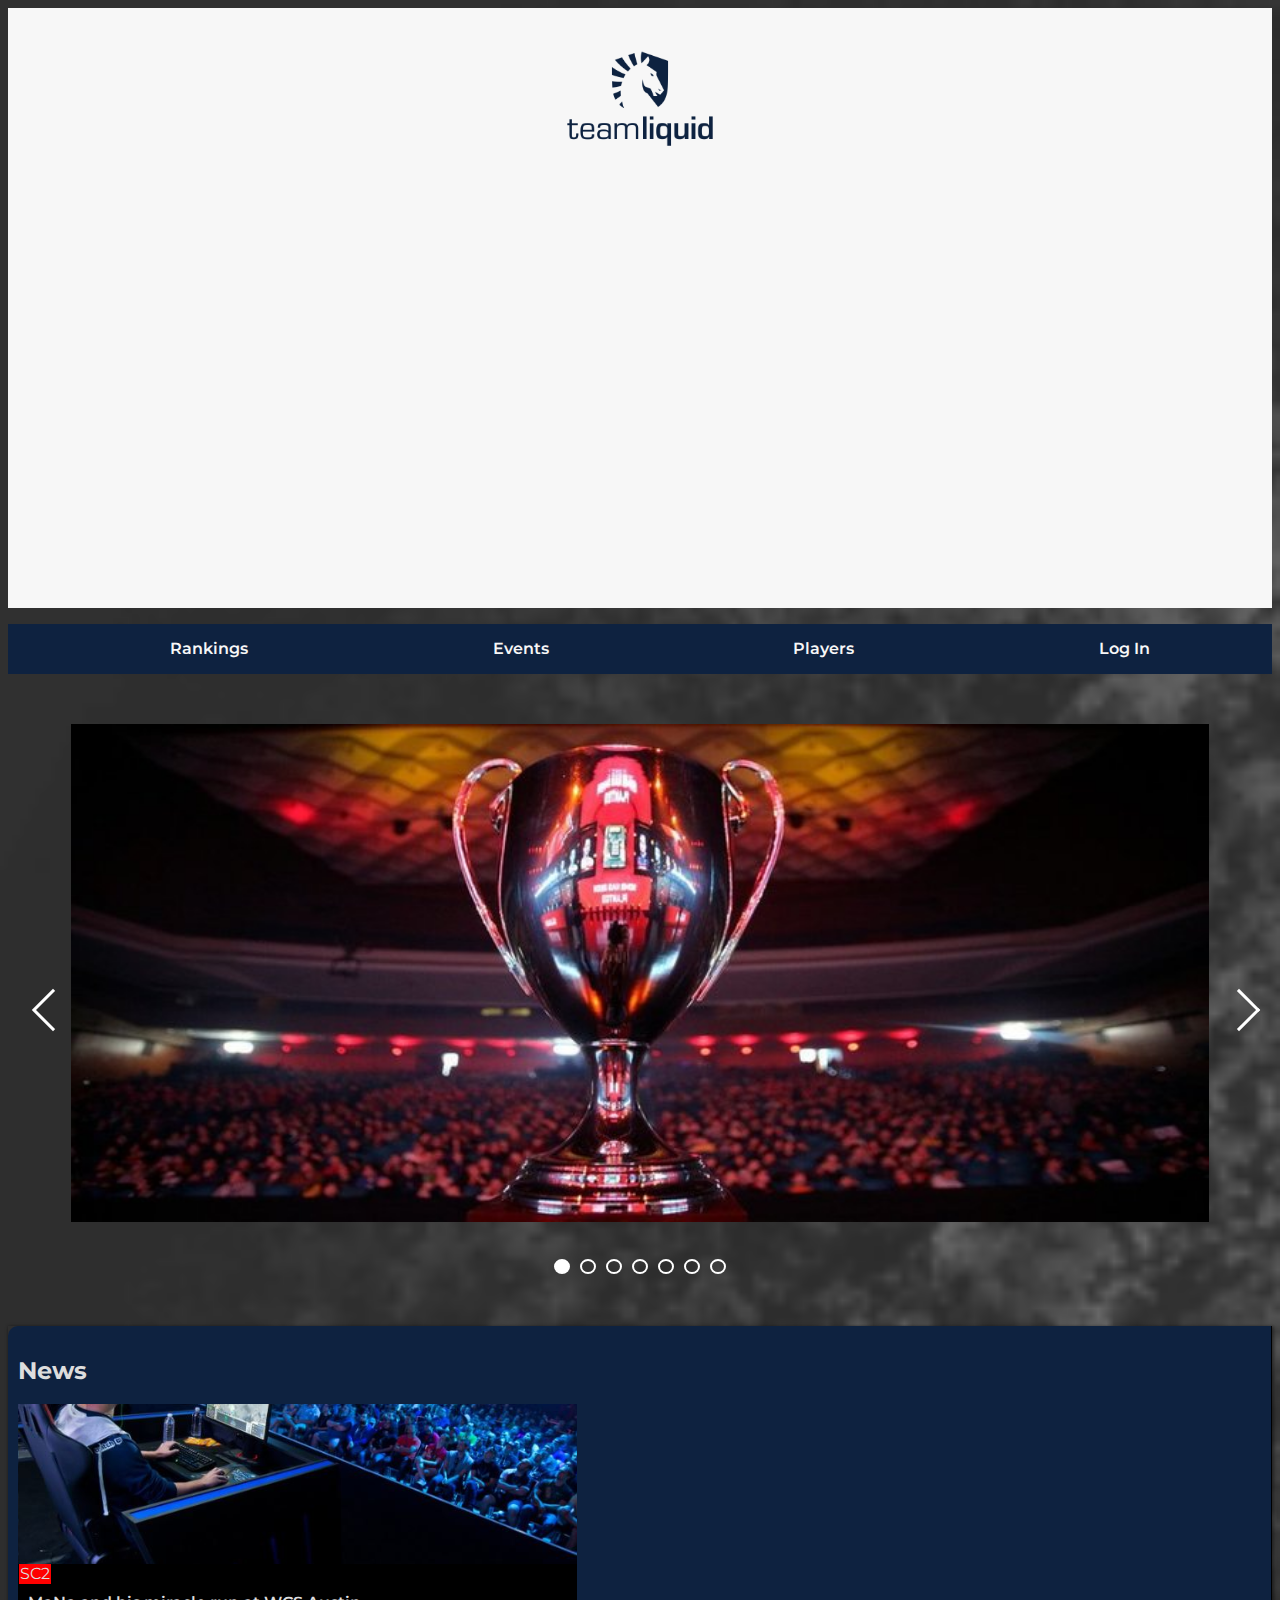
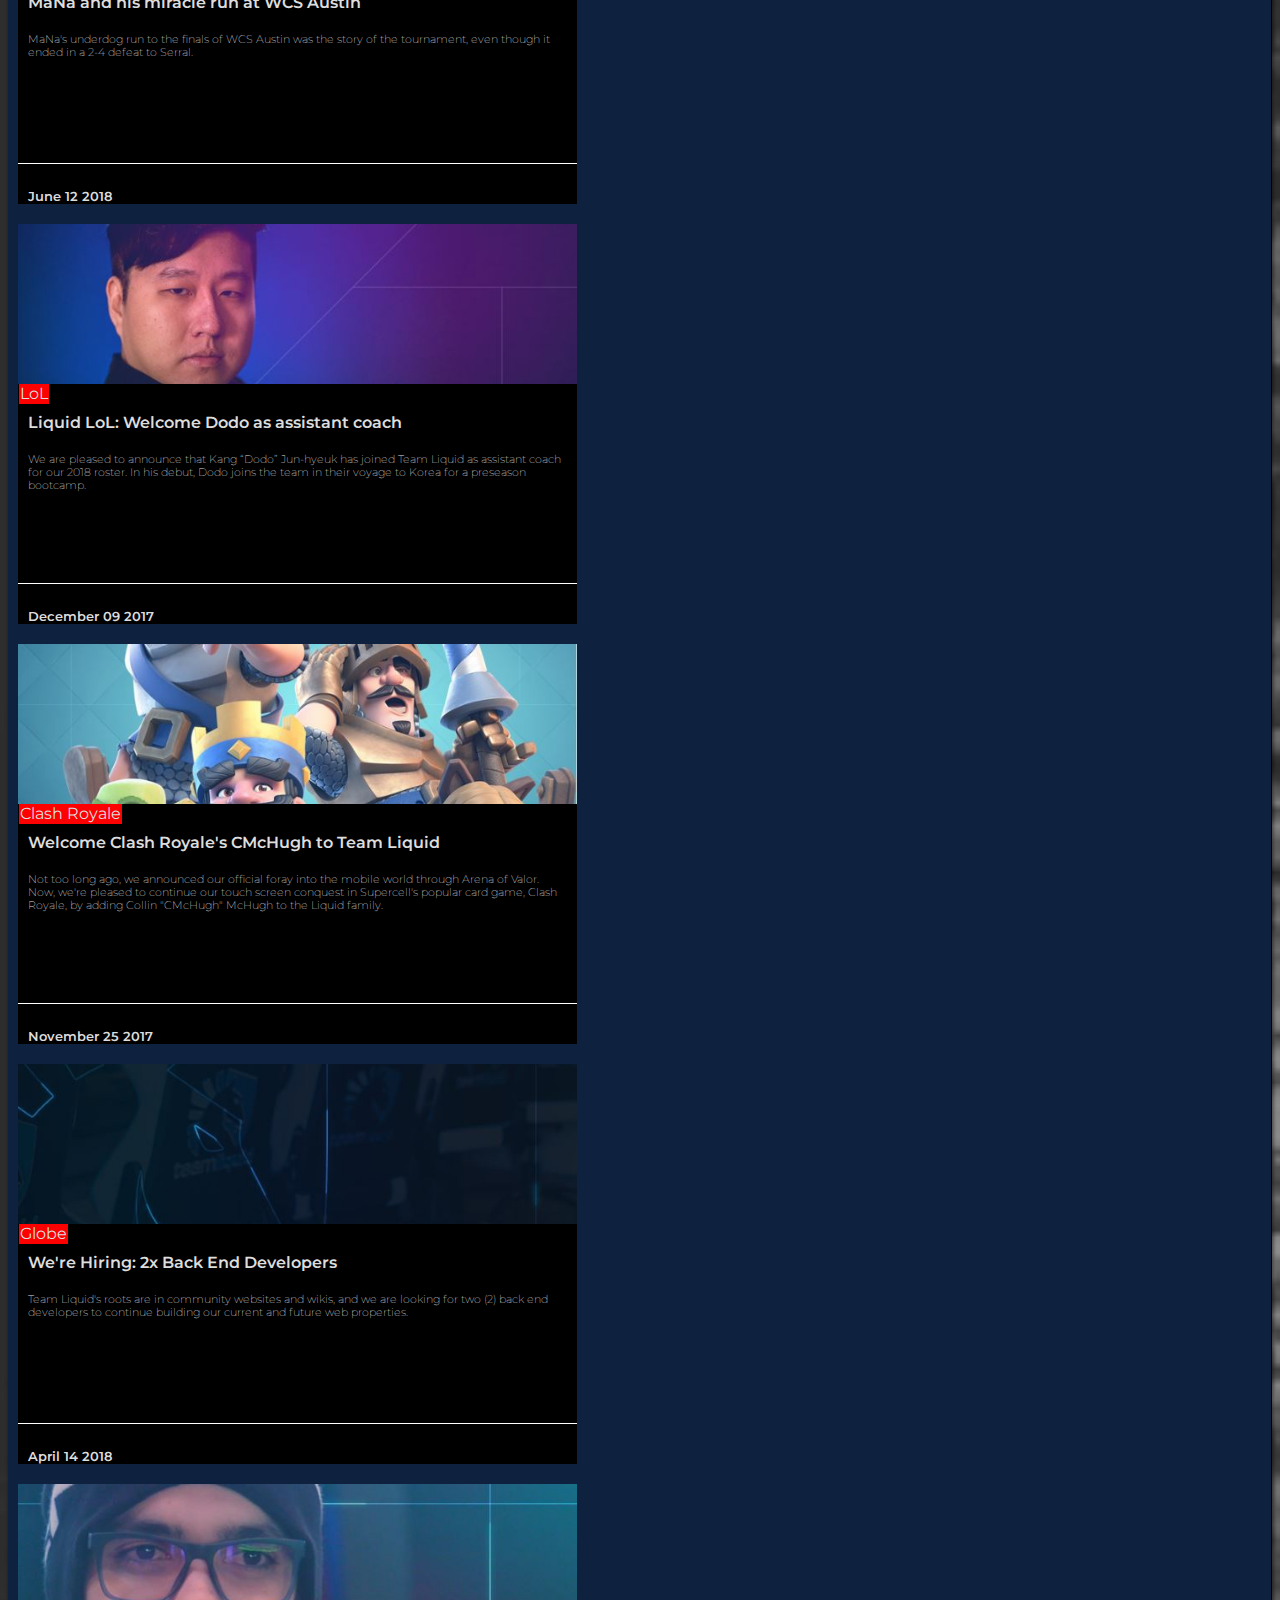
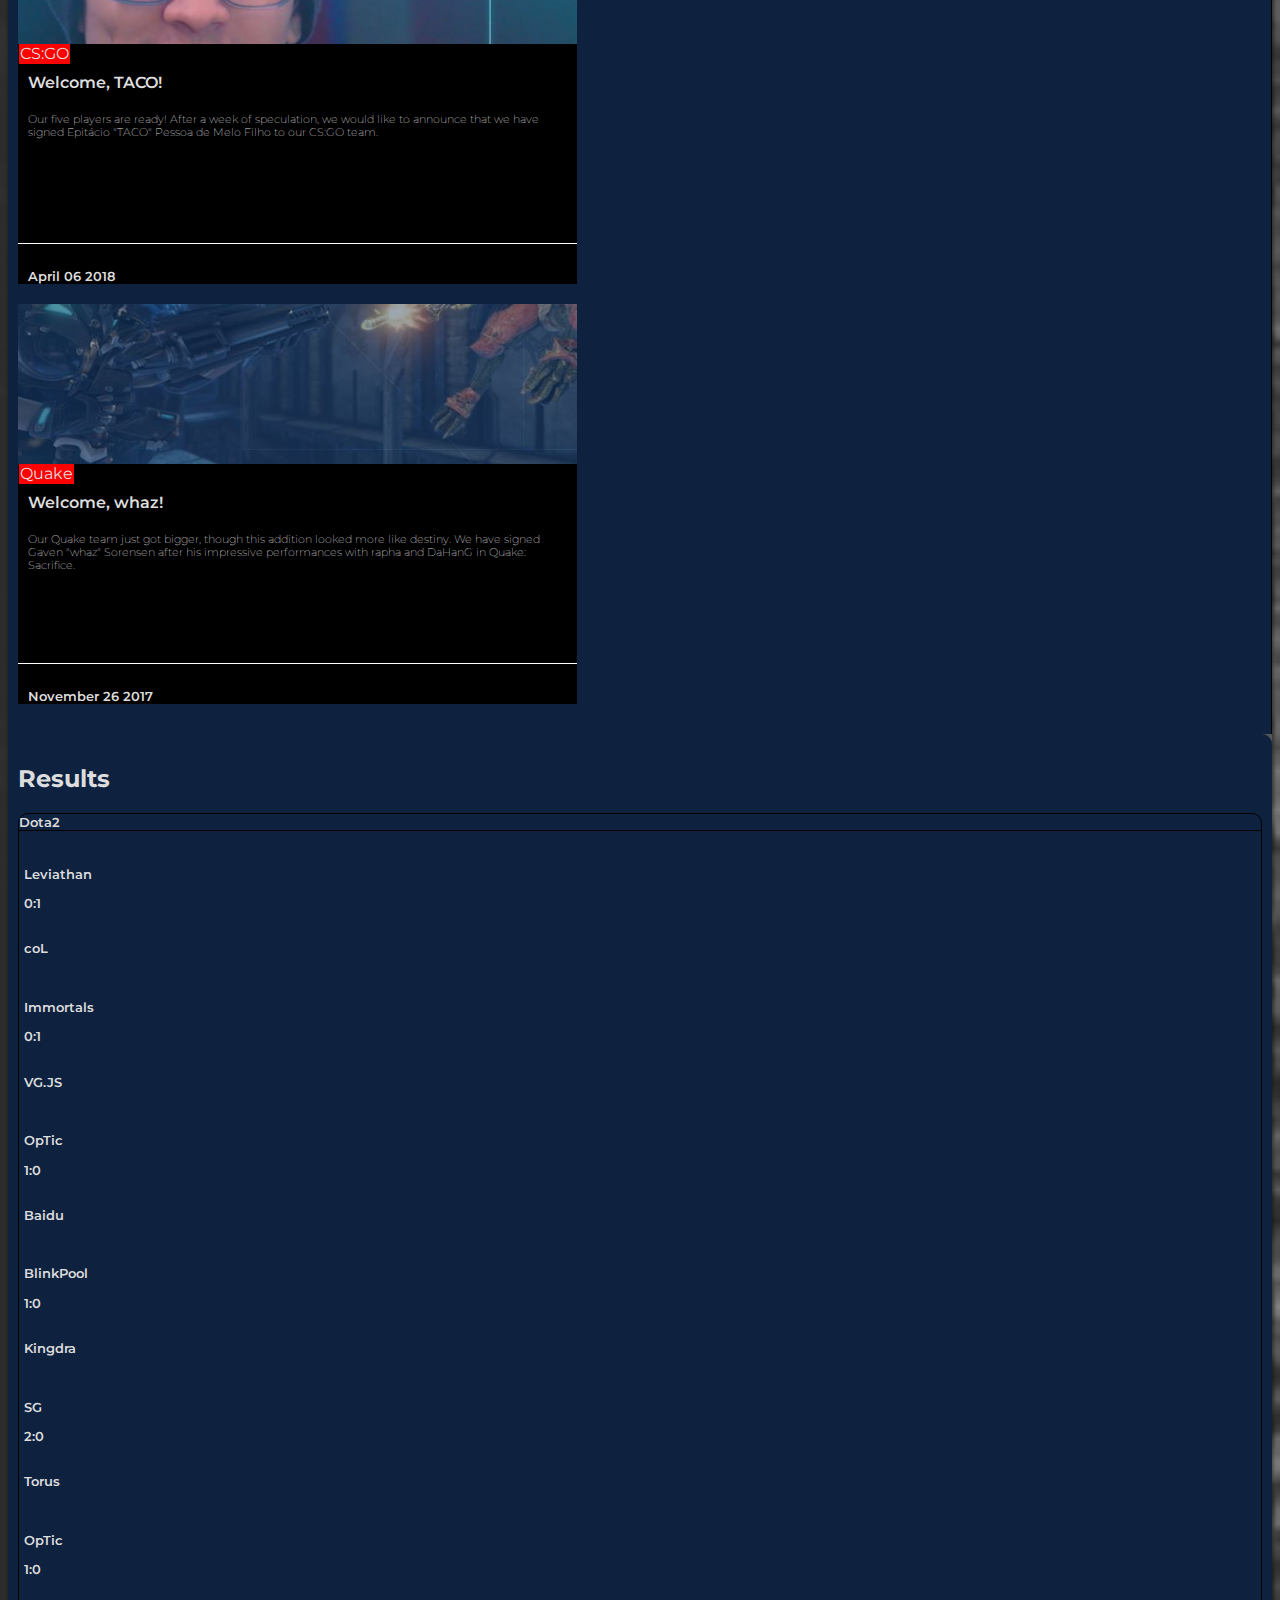
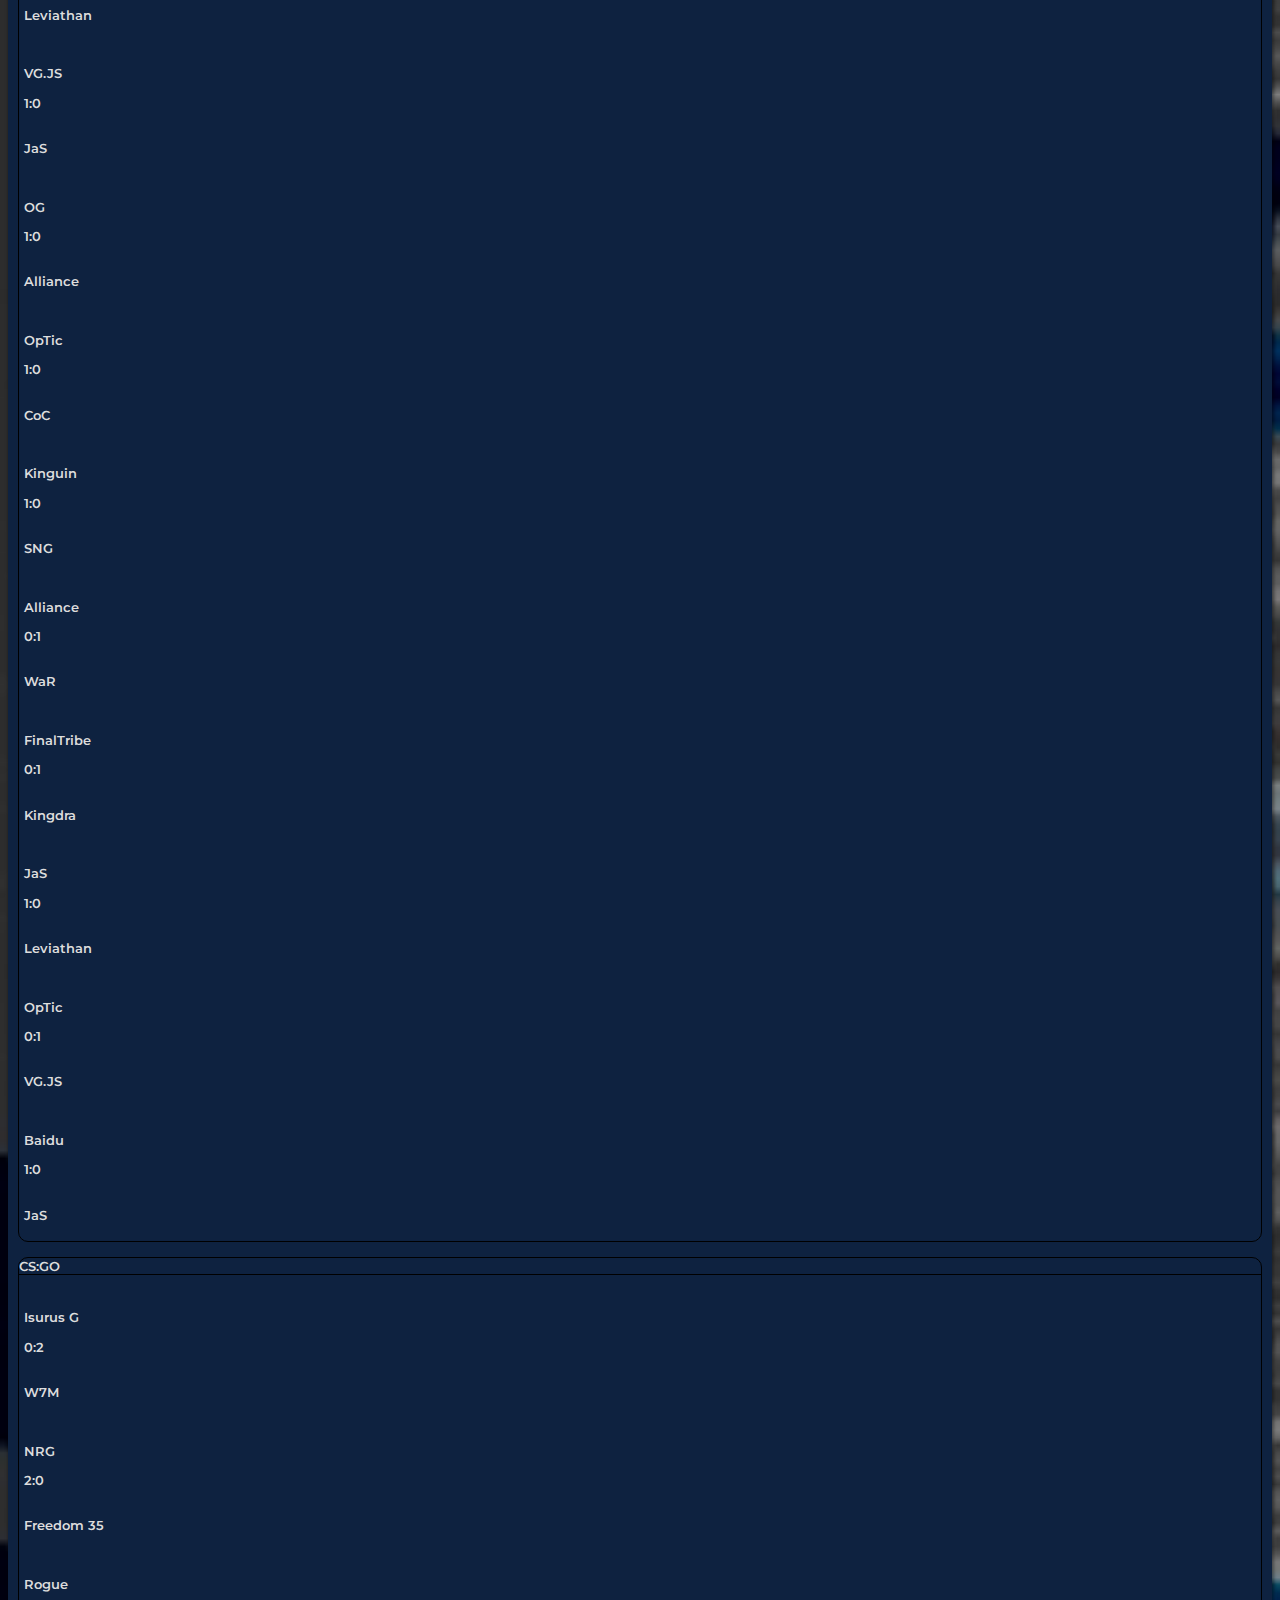
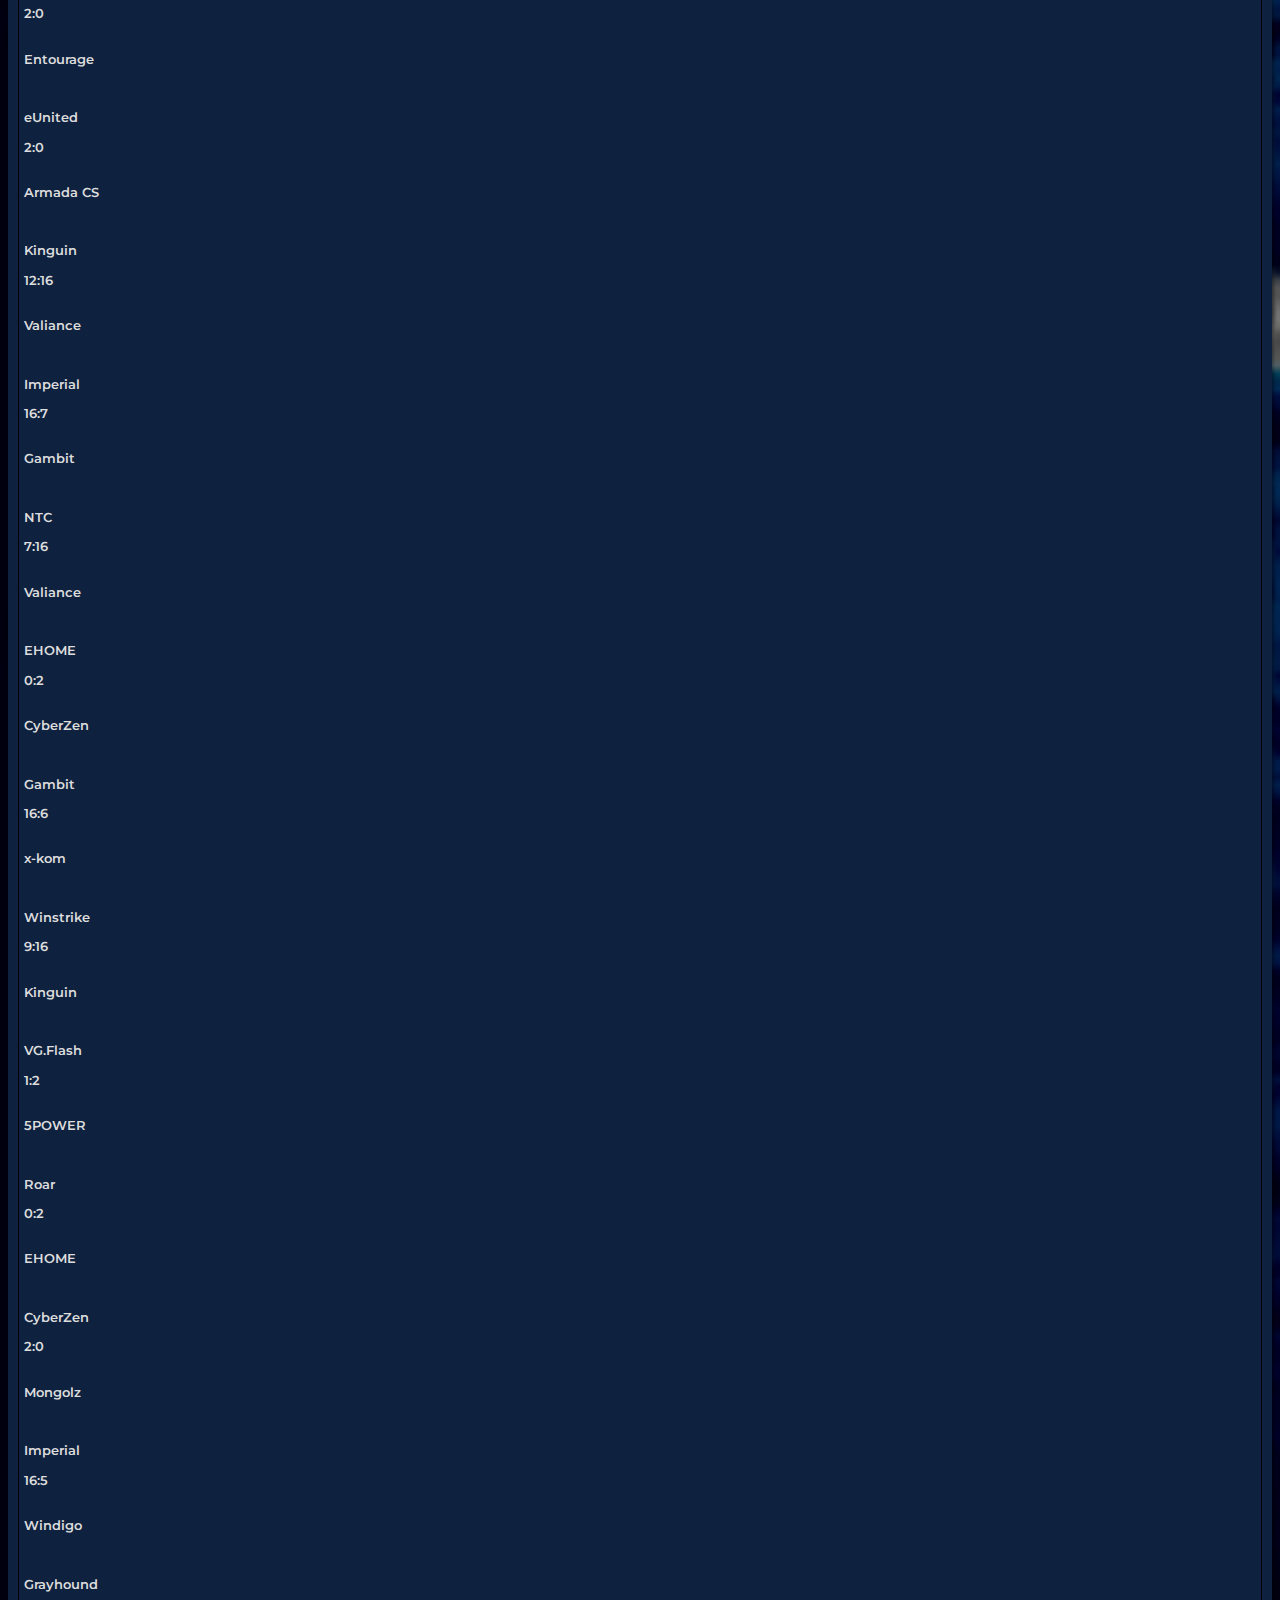
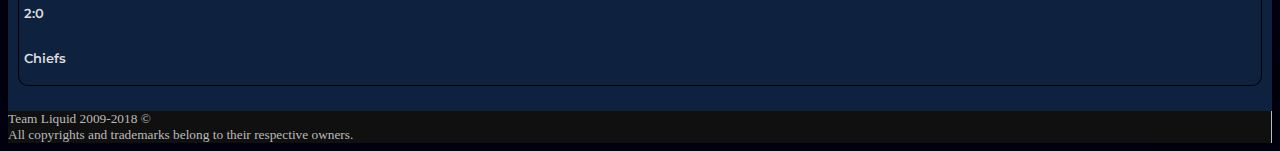
==== commit 6d63c198: "Nos it's over" ====
--- a/index.html
+++ b/index.html
@@ -59,7 +59,6 @@
 				<li><a href="rankings.html">Rankings</a></li>
 				<li><a href="events.html">Events</a></li>
 				<li><a href="players.html">Players</a></li>
-				<li><a href="#map">Location</a></li>
 				<li><a href="#login" id="modal_but-log">Log In</a></li>
 			</ul>
 		</div>
@@ -522,12 +521,14 @@
   	var state = new Boolean(false);
 	function showMenu() {
 		if(state==false){
-   			document.getElementById('menuList').style.display = "flex";
-   			document.getElementById("menuList").style.flexDirection = "column";
+   			document.getElementsByClassName('menulist')[0].style.display = "flex";
+   			document.getElementsByClassName("menulist")[0].style.flexDirection = "column";
    			state=true;
    		}
    		else{
-   			document.getElementById('menuList').style.display = "none";
+   			document.getElementsByClassName('menulist')[0].style.display = "none";
+   			document.getElementsByClassName("menulist")[0].style.flexDirection = "row";
+   			$('.menulist').attr('style', '');
    			state=false;
    		}
 	}	
--- a/style.css
+++ b/style.css
@@ -9,6 +9,11 @@
 body{
 	background: url("Images/WHDQ-512499480.jpg") no-repeat;
 	background-size: cover;
+}
+
+.bordur{
+	border: solid black;
+	border-width: 2px;
 }
 
 div.border{
@@ -116,8 +121,10 @@
 }
 
 .menulist{
+	list-style-type: none;
 	display: flex;
-	list-style-type: none;
+	flex-direction: row;
+	justify-content: space-around;
 }
 
 .menulist li{
@@ -153,7 +160,7 @@
 .sliderwrap{
 	margin-top: 20px;
 	margin: auto;
-	width: 100%;
+	width: 90%;
 	position: relative;
 }
 
@@ -199,13 +206,14 @@
    border-bottom: 3px solid white;
    border-left: 3px solid white;
    transform: rotate(-135deg);
-   right: 30px;
+   right: 18px;
 }
 
 .dots-container{
 	list-style-type: none;
 	display: flex;
 	justify-content: center;
+	padding-left: 0;
 }
 
 .dots-container li button {
@@ -518,13 +526,10 @@
   .news-card{
 		width: 45%;
 	}
-	#menuList{
+	.menulist{
 		display: flex;
-		flex-flow: row;
+		flex-direction: row;
 		justify-content: space-around;
-	}
-	.menu{
-		display: block;
 	}
 }
 
@@ -532,7 +537,7 @@
 	.news-card{
 		width: 100%;
 	}
-	#menuList{
+	.menulist{
 		display: flex;
 		flex-flow: row;
 		justify-content: space-around;
@@ -548,8 +553,10 @@
 	.sponsors {
 		display: none;
 	}
-	#menuList{
+	.menulist{
 		display: none;
+		flex-direction: column;
+		justify-content: space-around;
 	}
 	.arrows{
 		width: 15px;
@@ -568,10 +575,13 @@
 	.modal-content{
 		width: 100%;
 	}
+
 }
 @media only screen and (max-width: 576px) {
-	#menuList{
+	.menulist{
 		display: none;
+		flex-direction: column;
+		justify-content: space-around;
 	}
 	.arrows{
 		width: 10px;
